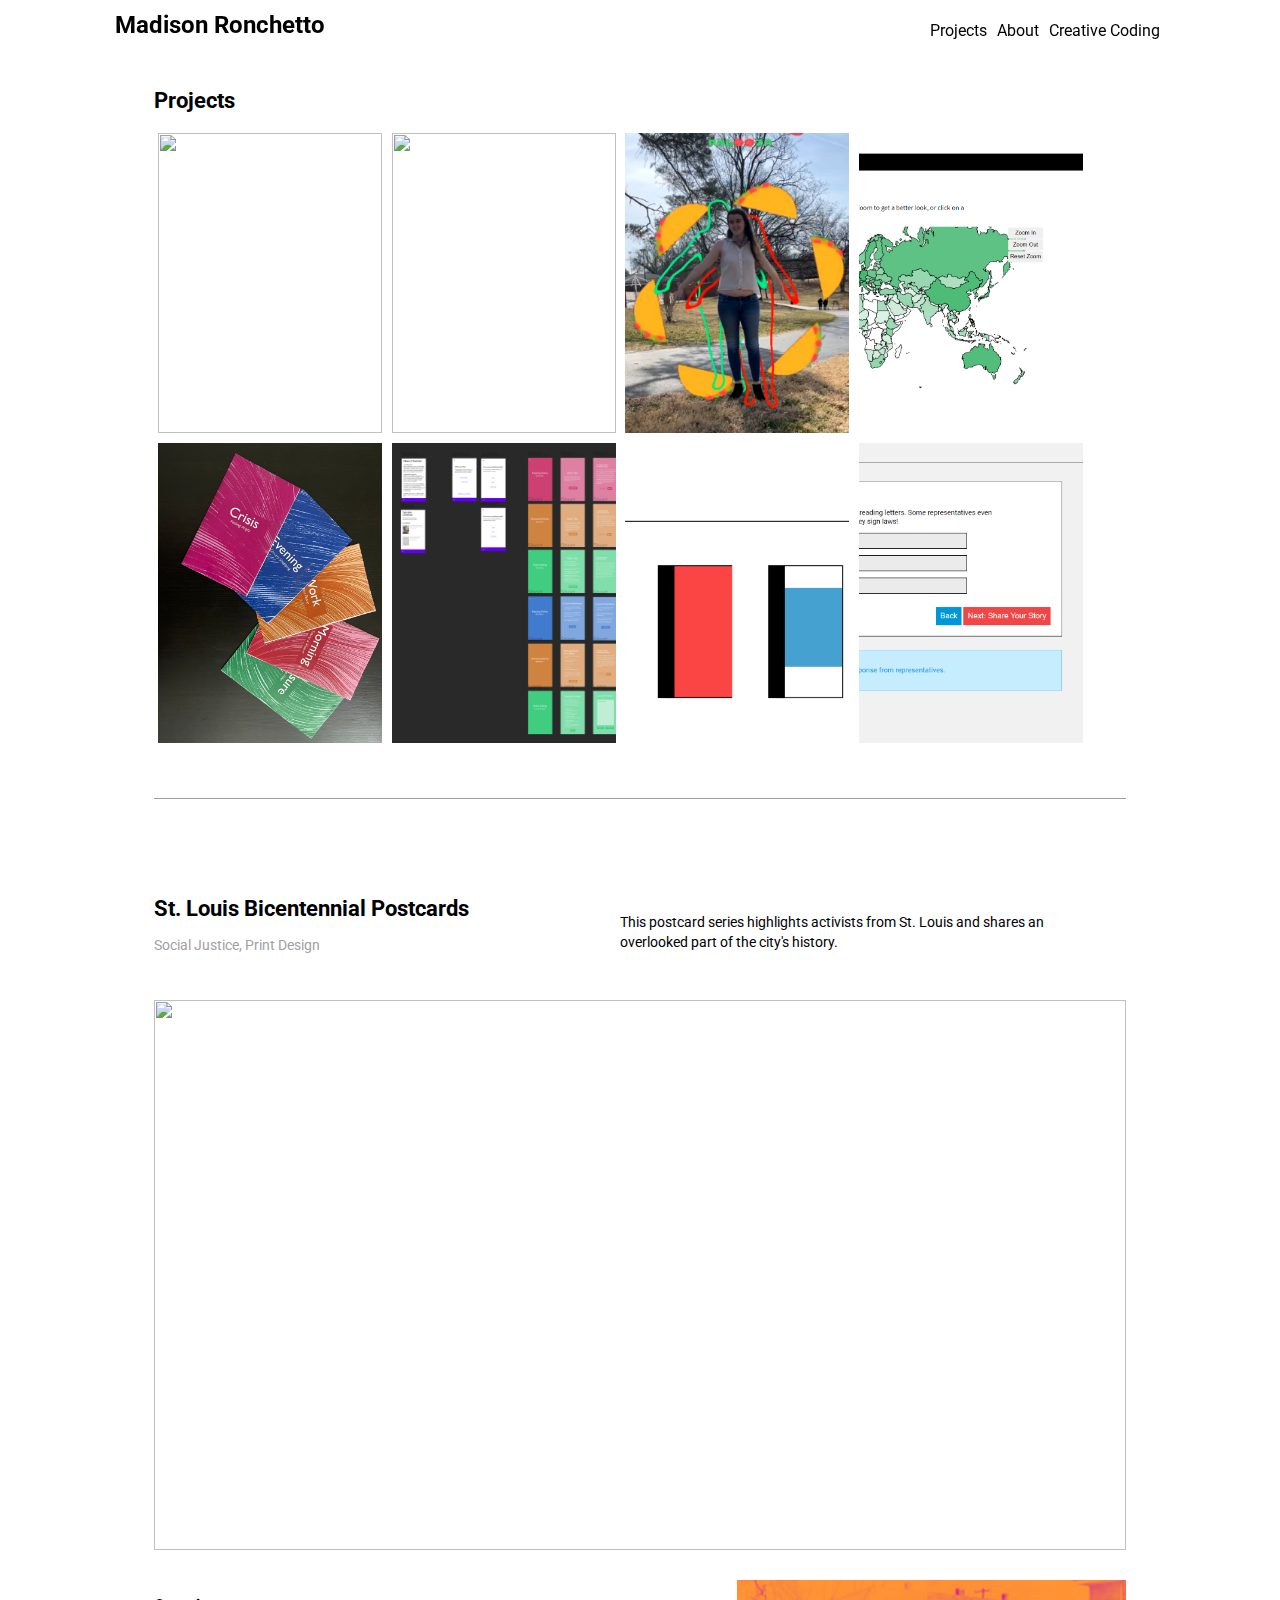
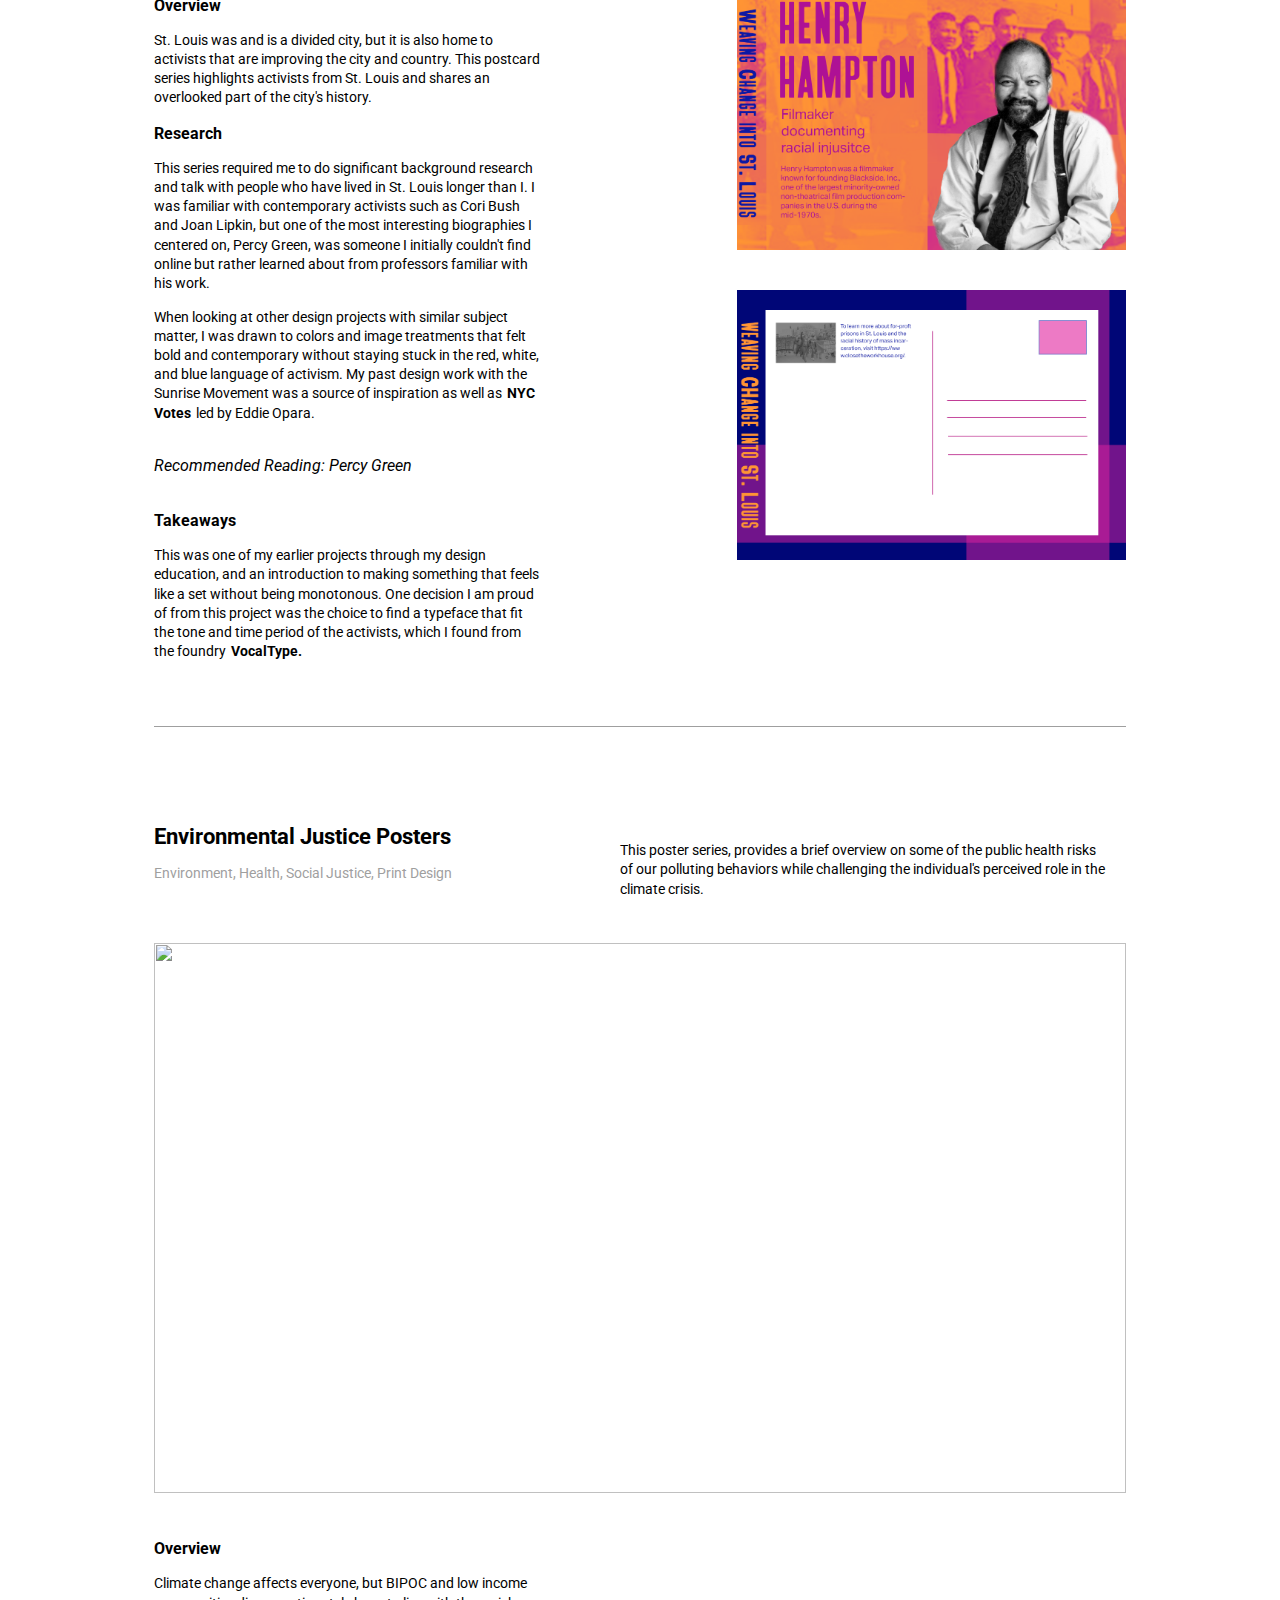
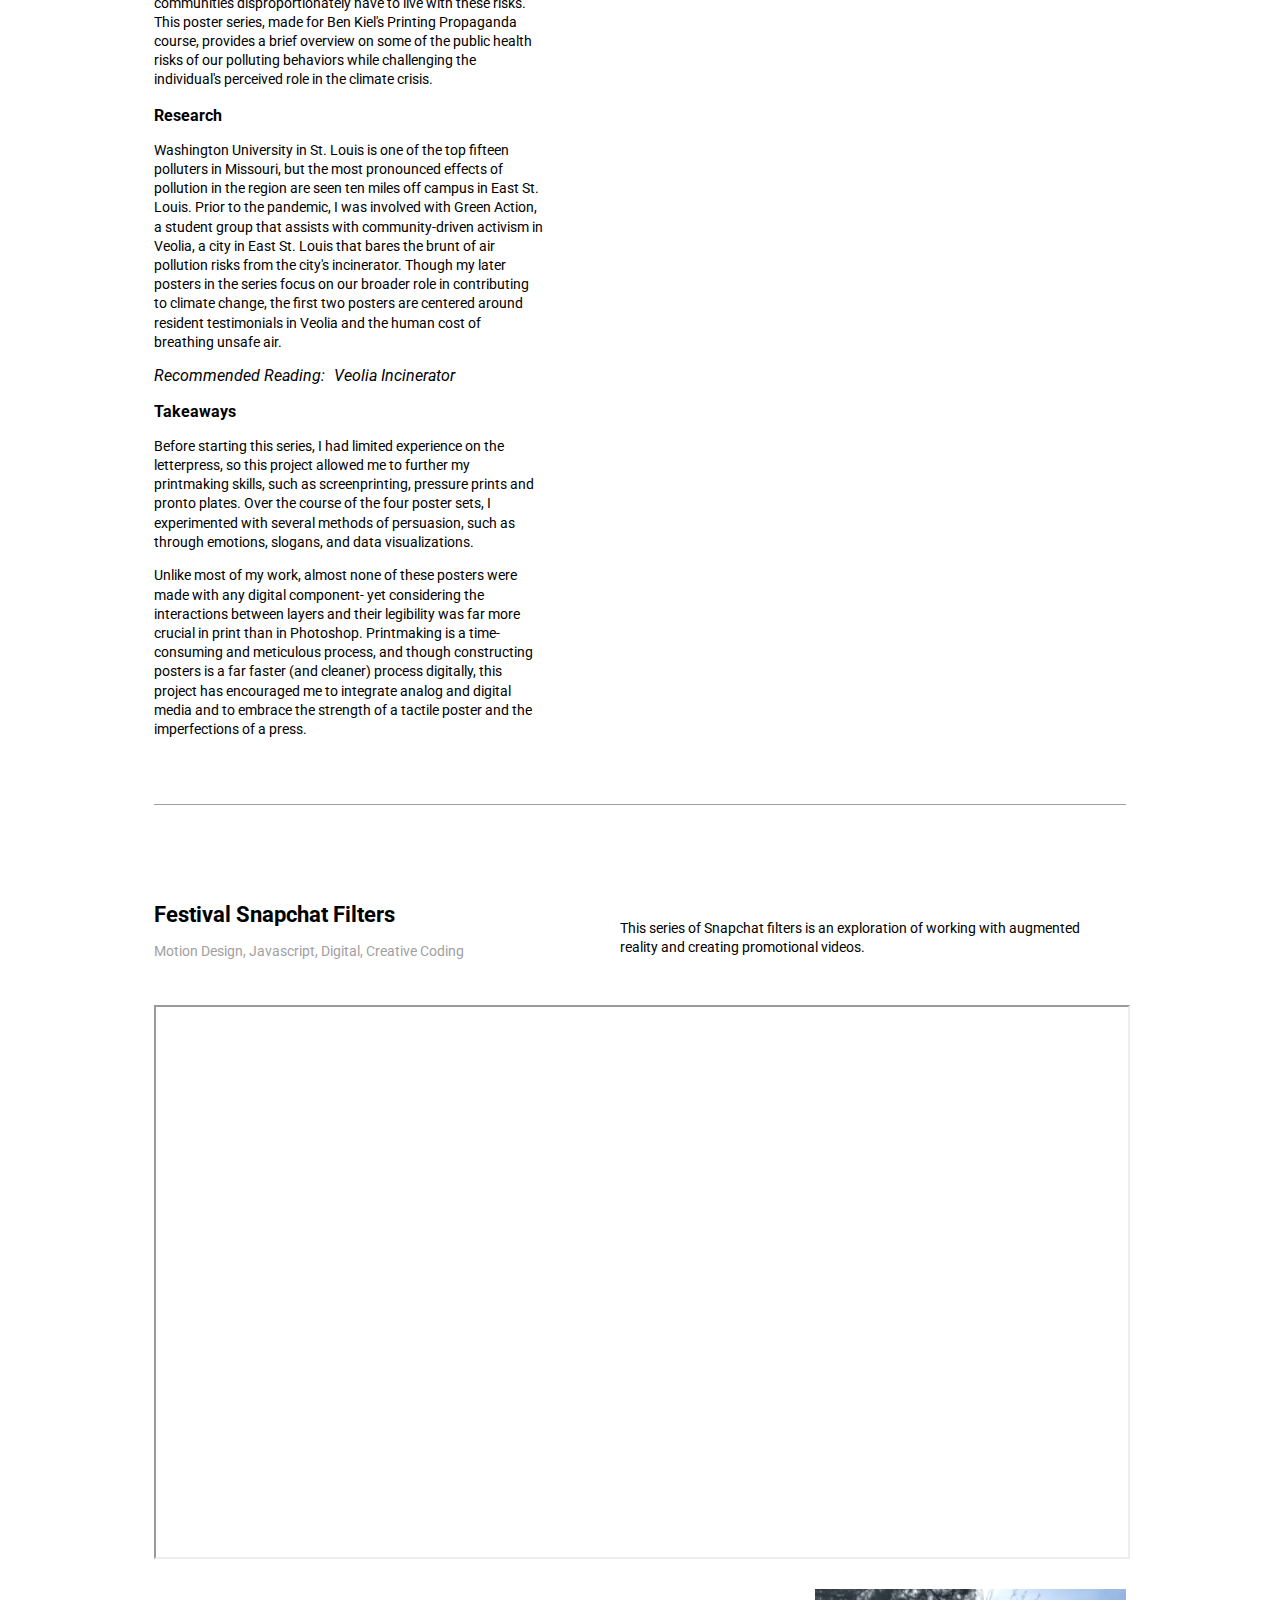
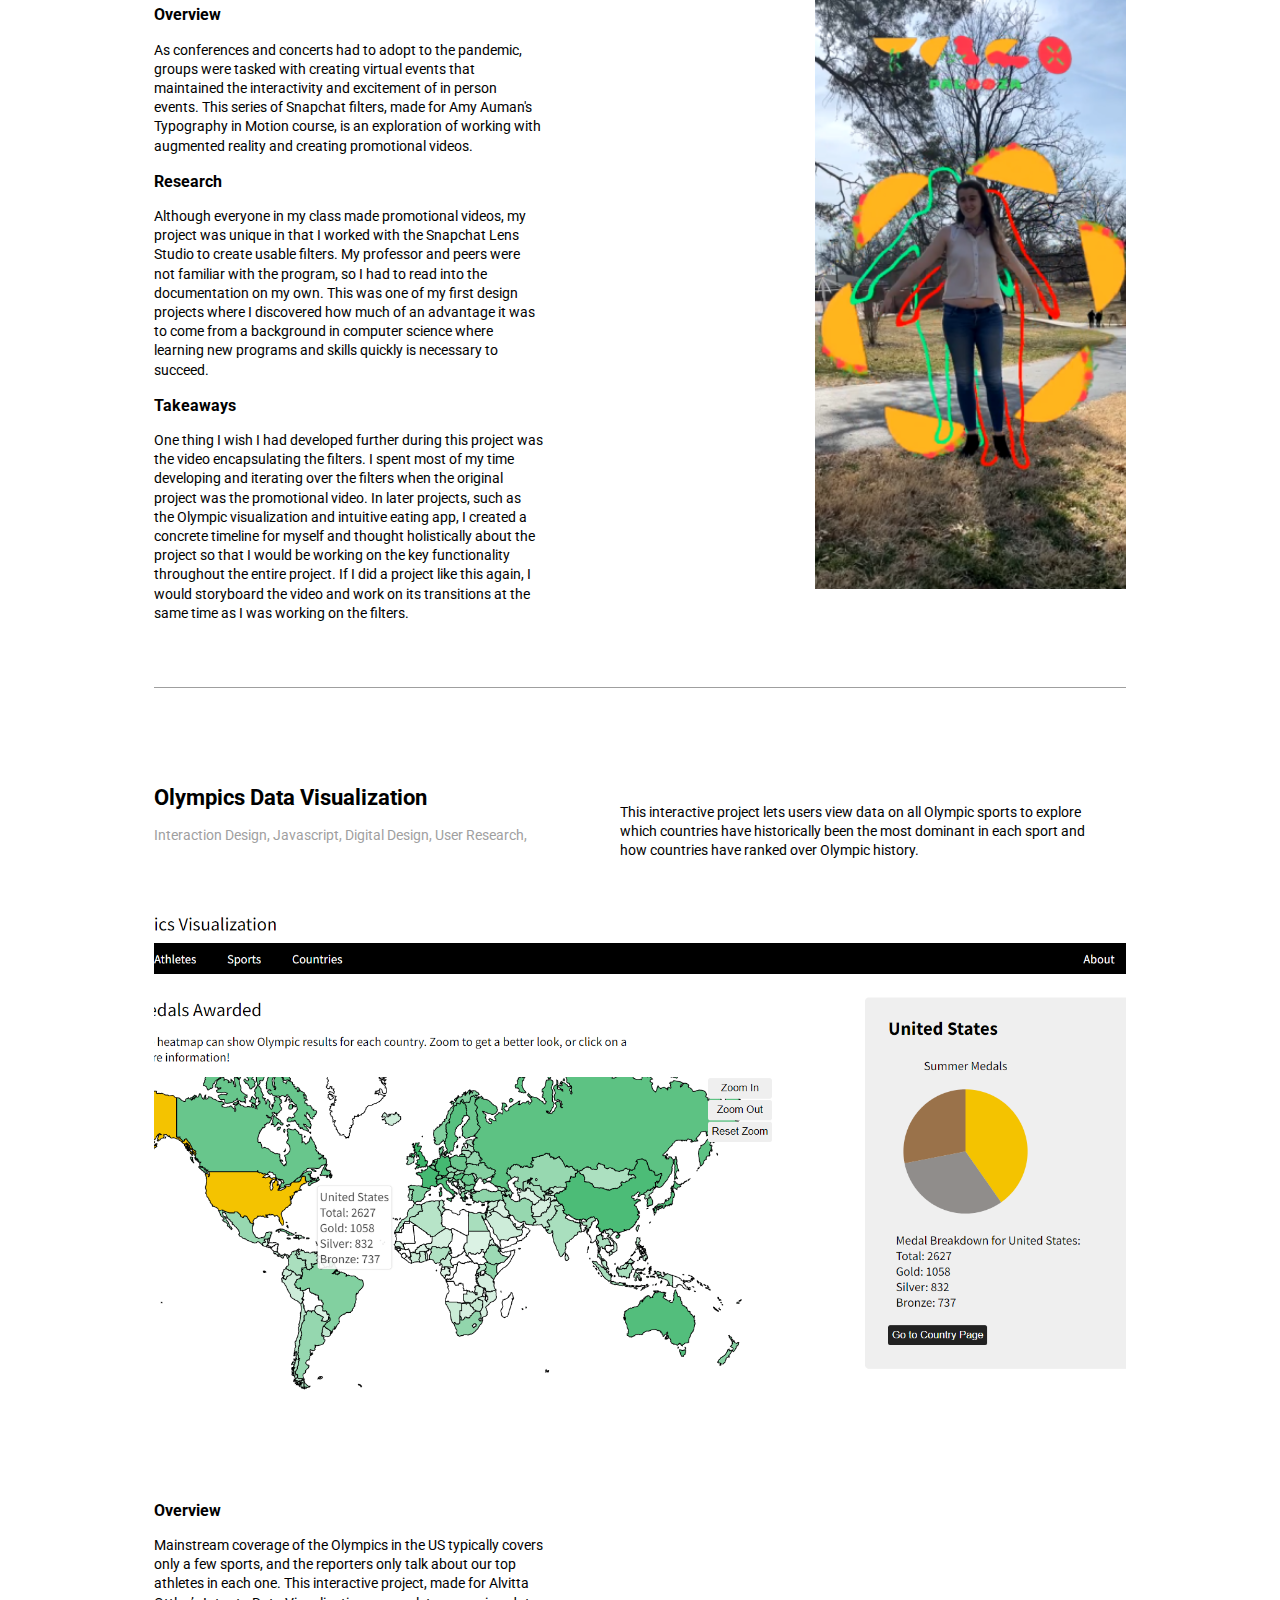
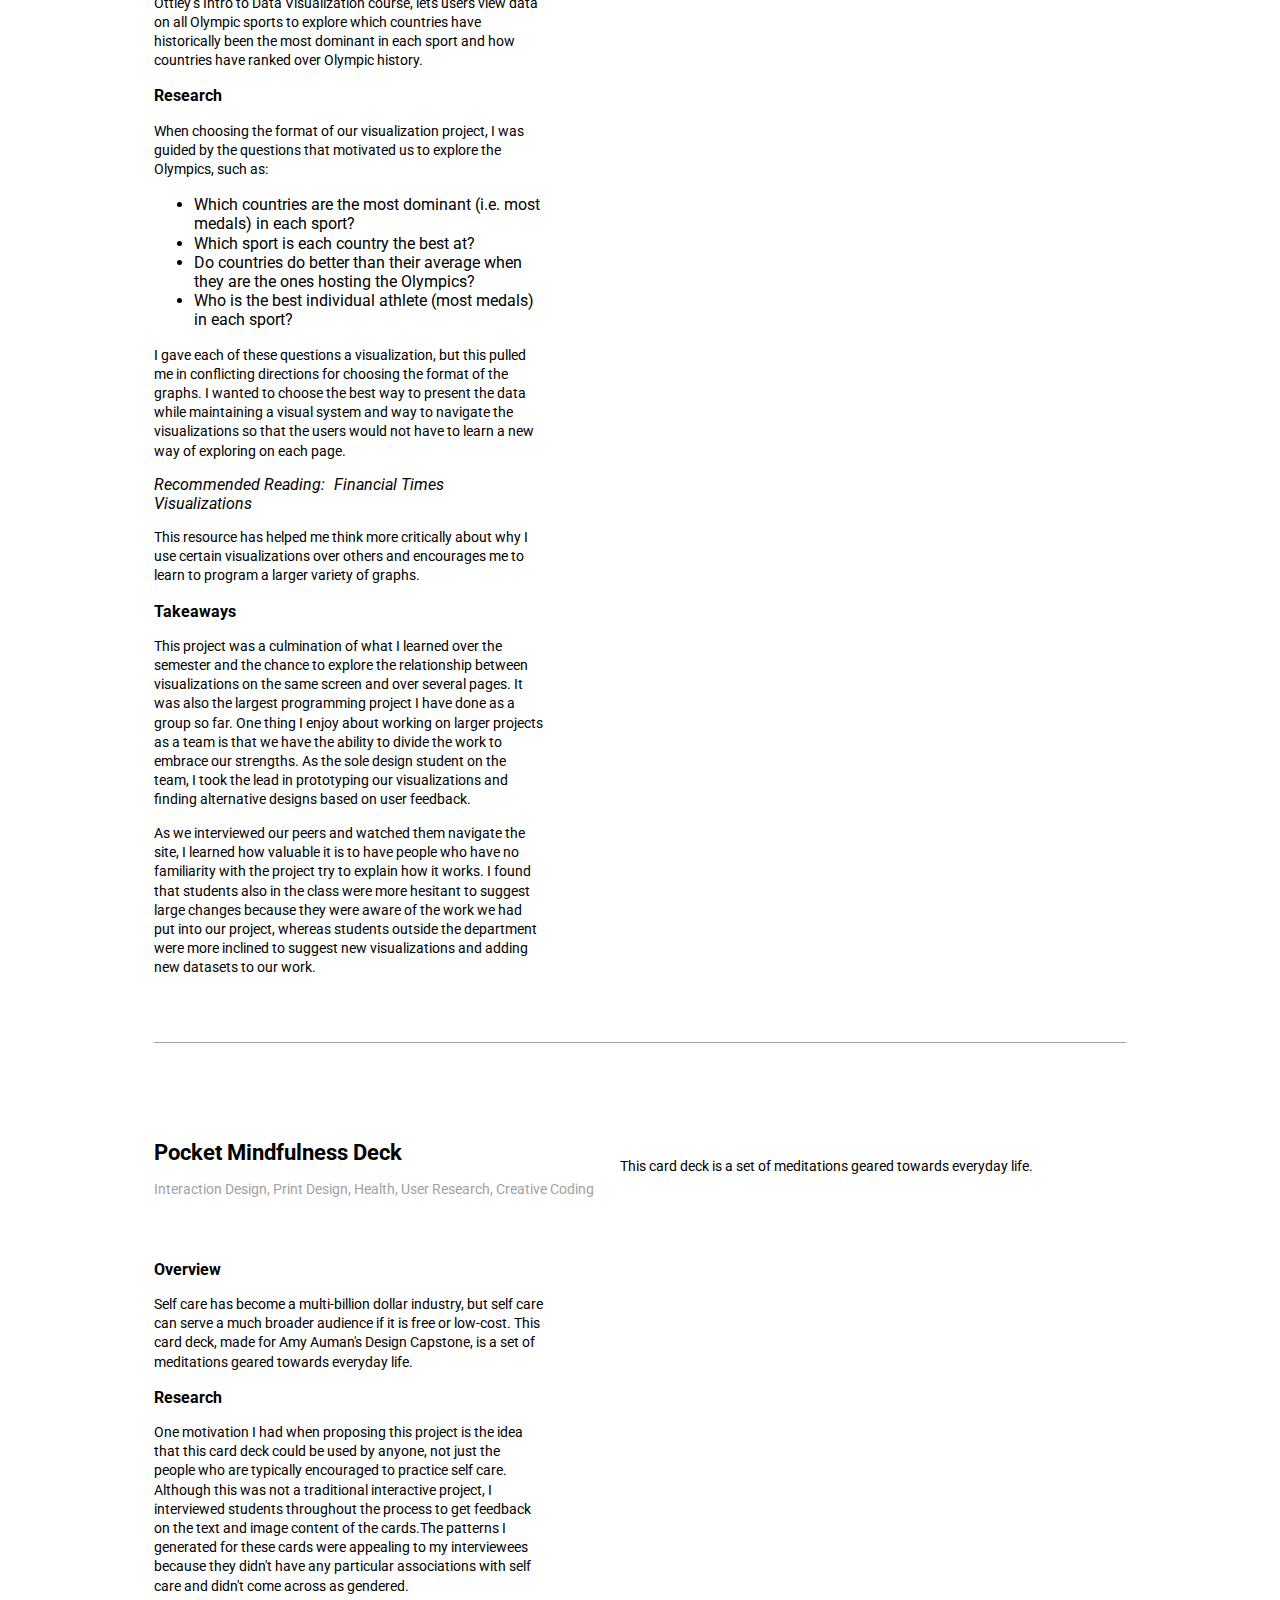
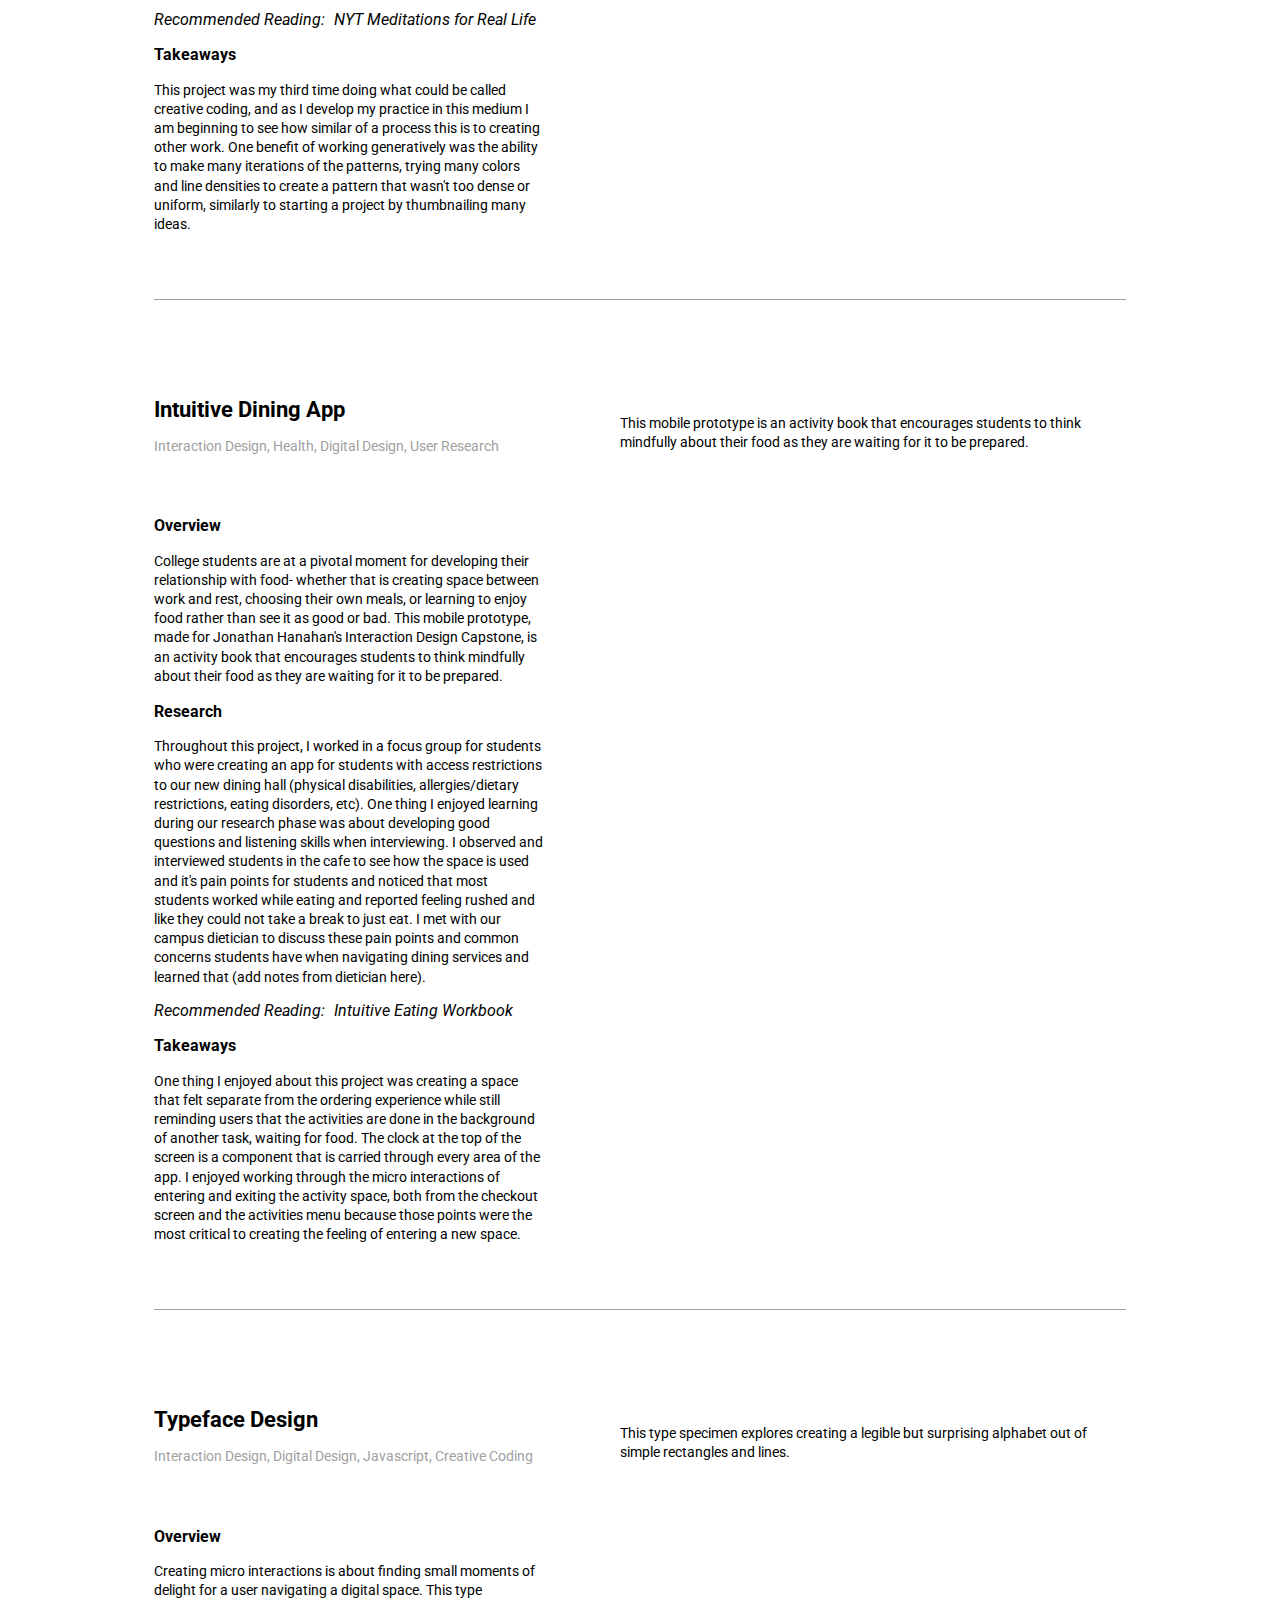
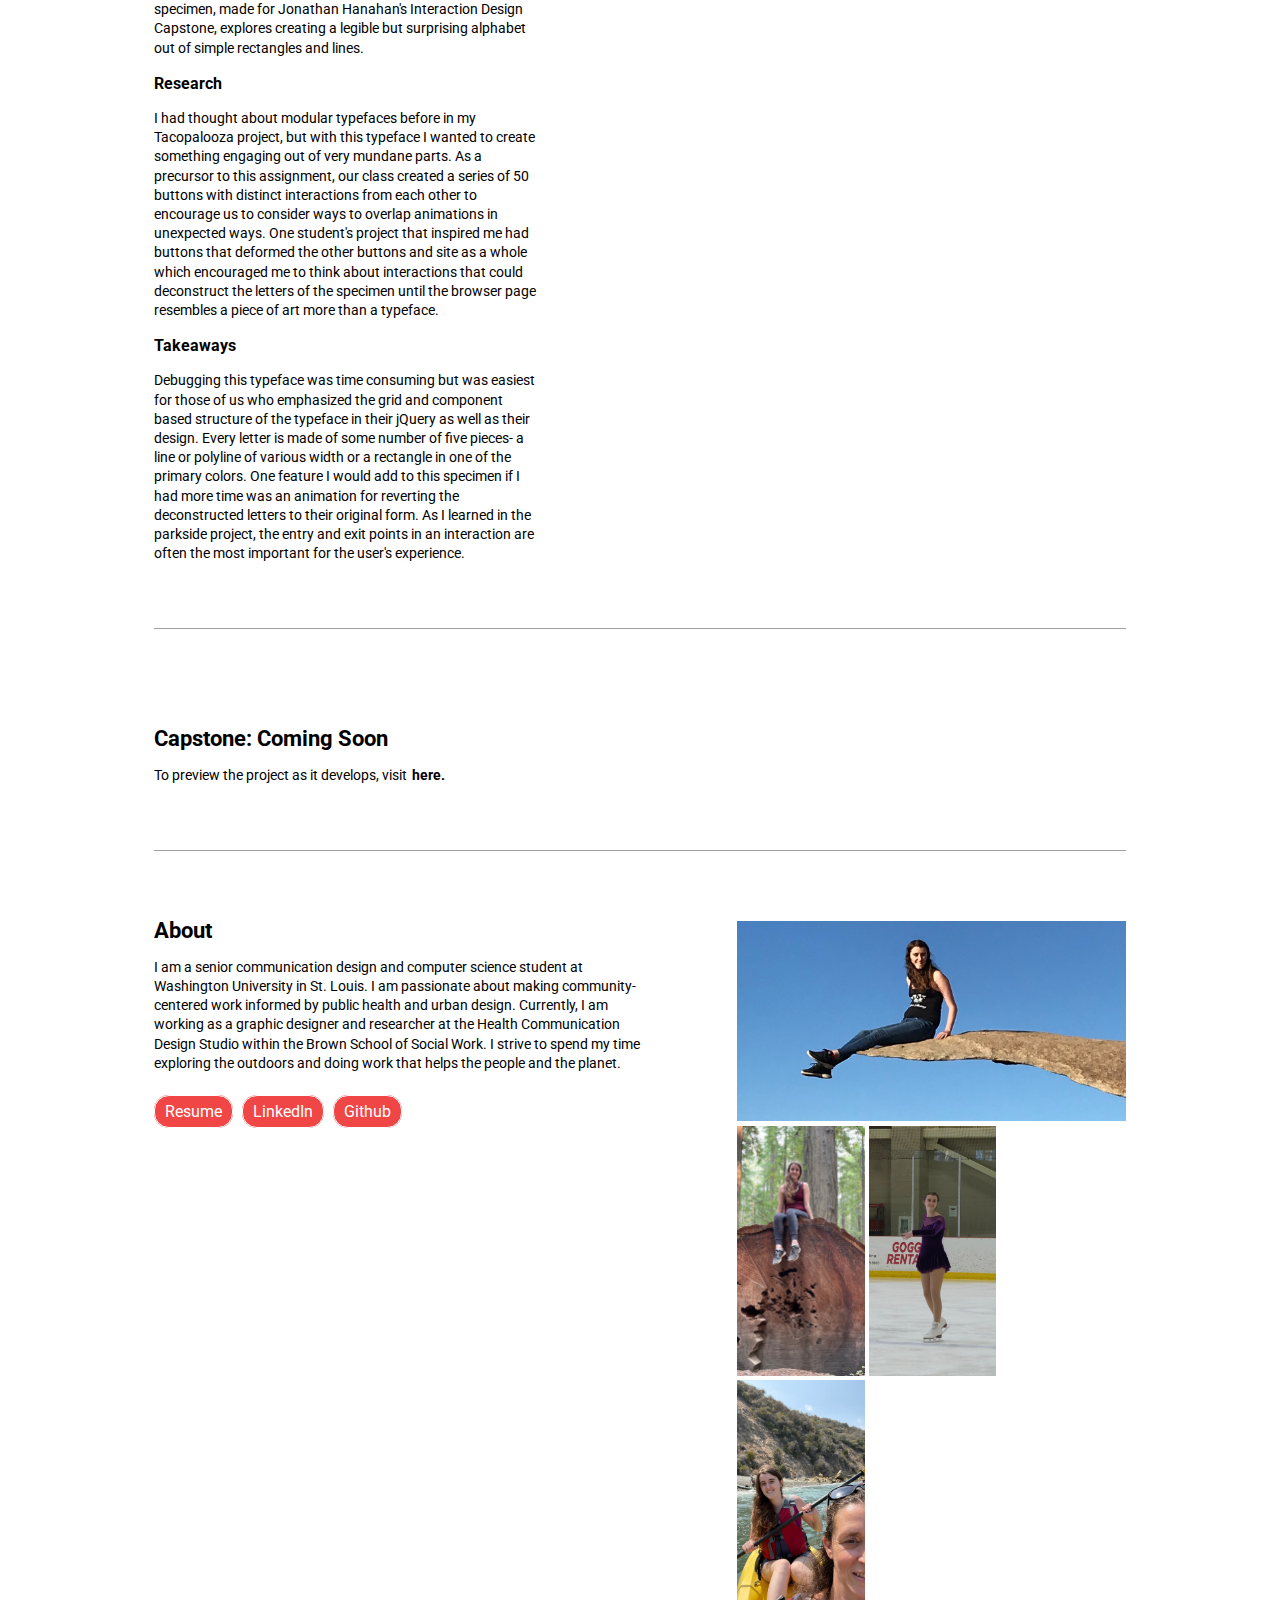
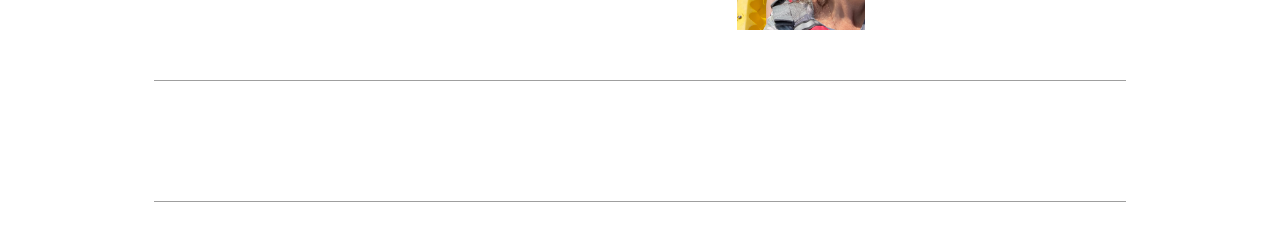
==== index.html @ 7760f545 "half the modals exist at least" ====
<html>
    <head>
        <title>Portfolio- Madison Ronchetto</title>
        <meta charset="utf-8">
        <link rel="preconnect" href="https://fonts.googleapis.com">
        <link rel="preconnect" href="https://fonts.gstatic.com" crossorigin>
        <link href="https://fonts.googleapis.com/css2?family=Roboto+Mono:ital,wght@0,400;0,600;1,300;1,400&display=swap" rel="stylesheet">
        <link href="https://fonts.googleapis.com/css2?family=Roboto:wght@400;700&display=swap" rel="stylesheet">
        <link rel="stylesheet" href="style.css"/>
        <link rel="stylesheet" href="modal.css"/>
    </head>
    <body>
        <header>
            <h1>Madison Ronchetto</h1>
            <nav>
                <a id="projects-header" href="#projects">Projects</a>
                <a id="about-header" href="#summary">About</a>
                <a id="creative-coding-header" href="#coding">Creative Coding</a>
            </nav>
        </header>
        <!-- <div class="projects-nav-hidden">
            <h2>Projects</h2>
            <div class="project-container">
                <a class="project" href="#project-1-anchor">
                    <img src="images/project-1/p1-image1.png">
                    <div class="overlay">
                        <div class="text">St. Louis Bicentennial Postcards</div>
                    </div>
                </a>
                <a class="project" href="#project-2-anchor">
                    <img src="images/project-2/Madison_Ronchetto_Word_28.jpg">
                    <div class="overlay">
                        <div class="text">Environmental Justice Posters</div>
                    </div>
                </a>
                <a class="project" href="#project-3-anchor">
                    <img src="images/project-3/example 1.png">
                    <div class="overlay">
                        <div class="text">Festival Snapchat Filters</div>
                    </div>
                </a>
                <a class="project" href="#project-4-anchor">
                    <img src="images/project-4/project4-image1.png">
                    <div class="overlay">
                        <div class="text">Olympics Data Visualization</div>
                    </div>
                </a>
                <a class="project" href="#project-5-anchor">
                    <img src="images/project-5/IMG_2606.jpg">
                    <div class="overlay">
                        <div class="text">Mindfulness Card Deck</div>
                    </div>
                </a>
                <a class="project" href="#project-6-anchor">
                    <img src="images/project-6/Screenshot 2022-03-17 184755.png">
                    <div class="overlay">
                        <div class="text">Intuitive Dining App</div>
                    </div>
                </a>
                <a class="project" href="#project-7-anchor">
                    <img src="images/project-7/Screenshot 2022-03-17 184113.png">
                    <div class="overlay">
                        <div class="text">Typeface Design</div>
                    </div>
                </a>
                <a class="project" href="#project-8-anchor">
                    <img src="images/project-8/Screenshot 2022-03-17 184921.png">
                    <div class="overlay">
                        <div class="text">Coming Soon: Capstone</div>
                    </div>
                </a>
            </div>
        </div> -->
        <main>
            <div class="section" id="projects">
                <h2>Projects</h2>
                <div class="project-container">
                    <a class="project" href="#project-1-anchor">
                        <img src="images/project-1/p1-image1.png">
                        <div class="overlay">
                            <div class="text">St. Louis Bicentennial Postcards</div>
                        </div>
                    </a>
                    <a class="project" href="#project-2-anchor">
                        <img src="images/project-2/Madison_Ronchetto_Word_28.jpg">
                        <div class="overlay">
                            <div class="text">Environmental Justice Posters</div>
                        </div>
                    </a>
                    <a class="project" href="#project-3-anchor">
                        <img src="images/project-3/example 1.png">
                        <div class="overlay">
                            <div class="text">Festival Snapchat Filters</div>
                        </div>
                    </a>
                    <a class="project" href="#project-4-anchor">
                        <img src="images/project-4/project4-image1.png">
                        <div class="overlay">
                            <div class="text">Olympics Data Visualization</div>
                        </div>
                    </a>
                    <a class="project" href="#project-5-anchor">
                        <img src="images/project-5/IMG_2606.jpg">
                        <div class="overlay">
                            <div class="text">Mindfulness Card Deck</div>
                        </div>
                    </a>
                    <a class="project" href="#project-6-anchor">
                        <img src="images/project-6/Screenshot 2022-03-17 184755.png">
                        <div class="overlay">
                            <div class="text">Intuitive Dining App</div>
                        </div>
                    </a>
                    <a class="project" href="#project-7-anchor">
                        <img src="images/project-7/Screenshot 2022-03-17 184113.png">
                        <div class="overlay">
                            <div class="text">Typeface Design</div>
                        </div>
                    </a>
                    <a class="project" href="#project-8-anchor">
                        <img src="images/project-8/Screenshot 2022-03-17 184921.png">
                        <div class="overlay">
                            <div class="text">Coming Soon: Capstone</div>
                        </div>
                    </a>
                </div>
            </div>
            <a class="anchor" id="project-1-anchor"></a>
            <div class="section" id="project-1">
                <div class="intro-text">
                    <div class="left">
                        <h2>St. Louis Bicentennial Postcards</h2>
                        <p class="tags">Social Justice, Print Design</p>
                    </div>
                    <div class="right">
                        <p>
                            This postcard series highlights activists from St. Louis and shares an overlooked part of the city's history.
                        </p>
                    </div>
                </div>    
                <img src="images/project-1/p1-image1.png">
                <div class="main-text">
                    <div class="left">
                        <h3>Overview</h3>
                        <p>
                            St. Louis was and is a divided city, but it is also home to activists that are improving the city and country. 
                            This postcard series highlights activists from St. Louis and shares an overlooked part of the city's history.
                        </p>
                        <h3>Research</h3>
                        <p>
                            This series required me to do significant background research and talk with people who have lived in St. Louis longer than I. 
                            I was familiar with contemporary activists such as Cori Bush and Joan Lipkin, but one of the most interesting biographies I centered on,		
                            Percy Green, was someone I initially couldn't find online but rather learned about from professors familiar with his work.
                        </p>
                        <p>
                            When looking at other design projects with similar subject matter, I was drawn to colors and image treatments that felt bold and contemporary without 
                            staying stuck in the red, white, and blue language of activism. My past design work with the Sunrise Movement was a source of inspiration as well as<a href="https://www.pentagram.com/work/nyc-votes?rel=sector&rel-id=13">NYC Votes</a>led by Eddie Opara.
                        </p>
                        <a href="https://slate.com/news-and-politics/2021/12/percy-green-st-louis-activism-veiled-prophet-ball-ellie-kemper.html"><h4>Recommended Reading: Percy Green</h4></a>
                        <h3>Takeaways</h3>
                        <p>
                            This was one of my earlier projects through my design education, and an introduction to making something that feels like a set without being monotonous.
                            One decision I am proud of from this project was the choice to find a typeface that fit the tone and time period of the activists, which I found from the foundry<a href="https://www.vocaltype.co/">VocalType.</a>
                        </p>
                    </div>
                    <div class="right">
                        <div class="column">
                            <img src="images/project-1/Henry.png" onclick="openModal();currentSlide(1)" class="hover-shadow">
                          </div>
                        <div class="column">
                            <img src="images/project-1/CoriB.png" onclick="openModal();currentSlide(1)" class="hover-shadow">
                        </div>
                          <!-- The Modal/Lightbox -->
                          <div id="myModal" class="modal">
                            <span class="close cursor" onclick="closeModal()">&times;</span>
                            <div class="modal-content">
                          
                              <div class="mySlides">
                                <div class="numbertext">1 / 6</div>
                                <img src="images/project-1/Henry.png">
                              </div>
                          
                              <div class="mySlides">
                                <div class="numbertext">2 / 6</div>
                                <img src="images/project-1/Cori.png">
                              </div>
                          
                              <div class="mySlides">
                                <div class="numbertext">3 / 6</div>
                                <img src="images/project-1/Joan.png">
                              </div>
                          
                              <div class="mySlides">
                                <div class="numbertext">4 / 6</div>
                                <img src="images/project-1/Percy.png">
                              </div>

                              <div class="mySlides">
                                <div class="numbertext">5 / 6</div>
                                <img src="images/project-1/Maya.png">
                              </div>

                              <div class="mySlides">
                                <div class="numbertext">6 / 6</div>
                                <img src="images/project-1/Max.png">
                              </div>
                          
                              <!-- Next/previous controls -->
                              <a class="prev" onclick="plusSlides(-1)">&#10094;</a>
                              <a class="next" onclick="plusSlides(1)">&#10095;</a>
                            </div>
                          </div>
                          <script>
                            // Open the Modal
                            function openModal() {
                              document.getElementById("myModal").style.display = "block";
                            }
                            
                            // Close the Modal
                            function closeModal() {
                              document.getElementById("myModal").style.display = "none";
                            }
                            
                            var slideIndex = 1;
                            showSlides(slideIndex);
                            
                            // Next/previous controls
                            function plusSlides(n) {
                              showSlides(slideIndex += n);
                            }
                            
                            // Thumbnail image controls
                            function currentSlide(n) {
                              showSlides(slideIndex = n);
                            }
                            
                            function showSlides(n) {
                              var i;
                              var slides = document.getElementsByClassName("mySlides");
                              var dots = document.getElementsByClassName("demo");
                              if (n > slides.length) {slideIndex = 1}
                              if (n < 1) {slideIndex = slides.length}
                              for (i = 0; i < slides.length; i++) {
                                slides[i].style.display = "none";
                              }
                              for (i = 0; i < dots.length; i++) {
                                dots[i].className = dots[i].className.replace(" active", "");
                              }
                              slides[slideIndex-1].style.display = "flex";
                              dots[slideIndex-1].className += " active";
                            }
                            </script>
                            <!-- The Modal/Lightbox -->
                          <div id="myModal3" class="modal">
                            <span class="close cursor" onclick="closeModal()">&times;</span>
                            <div class="modal-content">
                          
                              <div class="mySlides3">
                                <div class="numbertext">1 / 6</div>
                                <img src="images/project-1/HenryB.png">
                              </div>
                          
                              <div class="mySlides3">
                                <div class="numbertext">2 / 6</div>
                                <img src="images/project-1/CoriB.png">
                              </div>
                          
                              <div class="mySlides3">
                                <div class="numbertext">3 / 6</div>
                                <img src="images/project-1/JoanB.png">
                              </div>
                          
                              <div class="mySlides3">
                                <div class="numbertext">4 / 6</div>
                                <img src="images/project-1/PercyB.png">
                              </div>

                              <div class="mySlides3">
                                <div class="numbertext">5 / 6</div>
                                <img src="images/project-1/MayaB.png">
                              </div>

                              <div class="mySlides3">
                                <div class="numbertext">6 / 6</div>
                                <img src="images/project-1/MaxB.png">
                              </div>
                          
                              <!-- Next/previous controls -->
                              <a class="prev" onclick="plusSlides(-1)">&#10094;</a>
                              <a class="next" onclick="plusSlides(1)">&#10095;</a>
                            </div>
                          </div>
                          <script>
                            // Open the Modal
                            function openModal() {
                              document.getElementById("myModal3").style.display = "block";
                            }
                            
                            // Close the Modal
                            function closeModal() {
                              document.getElementById("myModal3").style.display = "none";
                            }
                            
                            var slideIndex = 1;
                            showSlides(slideIndex);
                            
                            // Next/previous controls
                            function plusSlides(n) {
                              showSlides(slideIndex += n);
                            }
                            
                            // Thumbnail image controls
                            function currentSlide(n) {
                              showSlides(slideIndex = n);
                            }
                            
                            function showSlides(n) {
                              var i;
                              var slides = document.getElementsByClassName("mySlides3");
                              var dots = document.getElementsByClassName("demo");
                              if (n > slides.length) {slideIndex = 1}
                              if (n < 1) {slideIndex = slides.length}
                              for (i = 0; i < slides.length; i++) {
                                slides[i].style.display = "none";
                              }
                              for (i = 0; i < dots.length; i++) {
                                dots[i].className = dots[i].className.replace(" active", "");
                              }
                              slides[slideIndex-1].style.display = "flex";
                              dots[slideIndex-1].className += " active";
                            }
                            </script>
                    </div>
                </div>   
            </div>
            <a class="anchor" id="project-2-anchor"></a>
            <div class="section" id="project-2">
                <div class="intro-text">
                    <div class="left">
                        <h2>Environmental Justice Posters</h2>
                        <p class="tags">Environment, Health, Social Justice, Print Design</p>
                    </div>
                    <div class="right">
                        <p>
                            This poster series, provides a brief overview on some of the public health 
                            risks of our polluting behaviors while challenging the individual's perceived role in the
                            climate crisis.
                        </p>                    
                    </div>
                </div>
                <img src="images/project-2/Madison_Ronchetto_Word_26.jpg">
                <div class="main-text">
                    <div class="left">
                        <h3>Overview</h3>
                <p>
                    Climate change affects everyone, but BIPOC and low income communities 
                    disproportionately have to live with these risks. This poster series, made for Ben Kiel's 
                    Printing Propaganda course, provides a brief overview on some of the public health 
                    risks of our polluting behaviors while challenging the individual's perceived role in the
                    climate crisis.                    
                </p>
                <h3>Research</h3>
                <p>
                    Washington University in St. Louis is one of the top fifteen polluters in Missouri, but the
                    most pronounced effects of pollution in the region are seen ten miles off campus in East 
                    St. Louis. Prior to the pandemic, I was involved with Green Action, a student group that 
                    assists with community-driven activism in Veolia, a city in East St. Louis that bares 
                    the brunt of air pollution risks from the city's incinerator. Though my later posters in the 
                    series focus on our broader role in contributing to climate change, the first two posters 
                    are centered around resident testimonials in Veolia and the human cost of breathing 
                    unsafe air.
                </p>
                <h4>Recommended Reading: <a href="https://news.stlpublicradio.org/health-science-environment/2020-11-10/metro-east-reside
                    nts-want-to-know-what-the-veolia-incinerator-is-burning">Veolia Incinerator</a>
                </h4>
                <h3>Takeaways</h3>
                <p>
                    Before starting this series, I had limited experience on the letterpress, so this project
                    allowed me to further my printmaking skills, such as screenprinting, pressure prints and 
                    pronto plates. Over the course of the four poster sets, I experimented with several 
                    methods of persuasion, such as through emotions, slogans, and data visualizations.
                </p>
                <p>
                    Unlike most of my work, almost none of these posters were made with any digital component- yet considering the interactions between layers and their legibility was far 	
                    more crucial in print than in Photoshop. Printmaking is a time-consuming and meticulous 
                    process, and though constructing posters is a far faster (and cleaner) process digitally, this project has encouraged me to integrate analog and digital media and to embrace the strength of a tactile poster and the imperfections of a press.
                </p>
                    </div>
                    <div class="right">

                    </div>
                </div>
            </div>
            <a class="anchor" id="project-3-anchor"></a>
            <div class="section" id="project-3">
                <div class="intro-text">
                    <div class="left">
                        <h2>Festival Snapchat Filters</h2>
                        <p class="tags">Motion Design, Javascript, Digital, Creative Coding</p>
                    </div>
                    <div class="right">
                        <p>
                            This series of Snapchat filters is an exploration of 
                            working with augmented reality and creating promotional videos.
                        </p>
                    </div>
                </div>
                <iframe width="100%" height="550px" src="https://www.youtube.com/embed/zrngOZvoZeI"></iframe>   
                <div class="main-text">
                    <div class="left">
                        <h3>Overview</h3>
                        <p>
                            As conferences and concerts had to adopt to the pandemic, groups were tasked with creating virtual events that maintained the interactivity and 
                            excitement of in person events. This series of Snapchat filters, made for Amy Auman's Typography in Motion course, is an exploration of 
                            working with augmented reality and creating promotional videos.
                        </p>
                        <h3>Research</h3>
                        <p>
                            Although everyone in my class made promotional videos, my project was unique in that I worked with the Snapchat Lens Studio to create usable 
                            filters. My professor and peers were not familiar with the program, so I had to read into the documentation on my own. This was one of my 
                            first design projects where I discovered how much of an advantage it was to come from a background in computer science where learning new 
                            programs and skills quickly is necessary to succeed.
                        </p>
                        <h3>Takeaways</h3>
                        <p>
                            One thing I wish I had developed further during this project was the video encapsulating the filters. 
                            I spent most of my time developing and iterating over the filters when the original project was the promotional video. 
                            In later projects, such as the Olympic visualization and intuitive eating app, I created a concrete timeline for myself 
                            and thought holistically about the project so that I would be working on the key functionality throughout the entire project. 
                            If I did a project like this again, I would storyboard the video and work on its transitions at the same time as I was working on the filters.
                        </p>
                    </div>
                    <div class="right">
                        <img id="tall" src="images/project-3/example 1.png" onclick="openModal();currentSlide(1)" class="hover-shadow">
                          <!-- The Modal/Lightbox -->
                          <div id="myModal2" class="modal">
                            <span class="close cursor" onclick="closeModal()">&times;</span>
                            <div class="modal-content">
                          
                              <div class="mySlides2">
                                <div class="numbertext">1 / 3</div>
                                <img src="images/project-3/example 1.png">
                              </div>
                          
                              <div class="mySlides2">
                                <div class="numbertext">2 / 3</div>
                                <img src="images/project-3/Screenshot 2022-03-18 001633.png">
                              </div>
                          
                              <div class="mySlides2">
                                <div class="numbertext">3 / 3</div>
                                <img src="images/project-3/Screenshot 2022-03-18 001727.png">
                              </div>
                          
                              <!-- Next/previous controls -->
                              <a class="prev" onclick="plusSlides(-1)">&#10094;</a>
                              <a class="next" onclick="plusSlides(1)">&#10095;</a>
                            </div>
                          </div>
                          <script>
                            // Open the Modal
                            function openModal() {
                              document.getElementById("myModal2").style.display = "block";
                            }
                            
                            // Close the Modal
                            function closeModal() {
                              document.getElementById("myModal2").style.display = "none";
                            }
                            
                            var slideIndex = 1;
                            showSlides(slideIndex);
                            
                            // Next/previous controls
                            function plusSlides(n) {
                              showSlides(slideIndex += n);
                            }
                            
                            // Thumbnail image controls
                            function currentSlide(n) {
                              showSlides(slideIndex = n);
                            }
                            
                            function showSlides(n) {
                              var i;
                              var slides = document.getElementsByClassName("mySlides2");
                              var dots = document.getElementsByClassName("demo");
                              if (n > slides.length) {slideIndex = 1}
                              if (n < 1) {slideIndex = slides.length}
                              for (i = 0; i < slides.length; i++) {
                                slides[i].style.display = "none";
                              }
                              for (i = 0; i < dots.length; i++) {
                                dots[i].className = dots[i].className.replace(" active", "");
                              }
                              slides[slideIndex-1].style.display = "flex";
                              dots[slideIndex-1].className += " active";
                            }
                            </script>
                    </div>
                </div>
            </div>
            <a class="anchor" id="project-4-anchor"></a>
            <div class="section" id="project-4">
                <div class="intro-text">
                    <div class="left">
                        <h2>Olympics Data Visualization</h2>
                        <p class="tags">Interaction Design, Javascript, Digital Design, User Research,</p>
                    </div>
                    <div class="right">
                        <p>
                            This interactive project lets users view data on all Olympic sports to explore which countries have historically been the 
                            most dominant in each sport and how countries have ranked over Olympic history.
                        </p>
                    </div>
                </div>
                <img src="images/project-4/project4-image1.png">
                <div class="main-text">
                    <div class="left">
                        <h3>Overview</h3>
                <p>
                    Mainstream coverage of the Olympics in the US typically covers only a few sports, and the reporters only talk about 
                    our top athletes in each one. This interactive project, made for Alvitta Ottley’s Intro to Data Visualization course, 
                    lets users view data on all Olympic sports to explore which countries have historically been the most dominant in each 
                    sport and how countries have ranked over Olympic history.
                </p>
                <h3>Research</h3>
                <p>
                    When choosing the format of our visualization project, I was guided by the questions that motivated us to explore the Olympics, such as:
                </p>
                <ul>
                    <li>
                        Which countries are the most dominant (i.e. most medals) in each sport?
                    </li>
                    <li>
                        Which sport is each country the best at?
                    </li>
                    <li>
                        Do countries do better than their average when they are the ones hosting the Olympics?
                    </li>
                    <li>
                        Who is the best individual athlete (most medals) in each sport?
                    </li>
                </ul>
                <p>
                    I gave each of these questions a visualization, but this pulled me in conflicting directions 
                    for choosing the format of the graphs. I wanted to choose the best way to present the 
                    data while maintaining a visual system and way to navigate the visualizations so that the 
                    users would not have to learn a new way of exploring on each page.
                </p>
                <h4>Recommended Reading: <a href="https://github.com/Financial-Times/chart-doctor/tree/main/visual-vocabulary">Financial Times Visualizations</a></h4>
                <p>
                    This resource has helped me think more critically about why I use certain visualizations over others and encourages me to learn to program a larger variety of graphs.
                </p>
                <h3>Takeaways</h3>
                <p>
                    This project was a culmination of what I learned over the semester and the chance to explore the relationship between visualizations
                     on the same screen and over several pages. It was also the largest programming project I have done as a group so far. One thing I 
                     enjoy about working on larger projects as a team is that we have the ability to divide the work to embrace our strengths. As the 
                     sole design student on the team, I took the lead in prototyping our visualizations and finding alternative designs based on user feedback. 
                </p>
                <p>
                    As we interviewed our peers and watched them navigate the site, I learned how valuable it is to have people who have no familiarity 
                    with the project try to explain how it works. I found that students also in the class were more hesitant to suggest large changes 
                    because they were aware of the work we had put into our project, whereas students outside the department were more inclined to 
                    suggest new visualizations and adding new datasets to our work.
                </p>
                    </div>
                    <div class="right"></div>
                </div>
            </div>
            <a class="anchor" id="project-5-anchor"></a>
            <div class="section" id="project-5">
                <div class="intro-text">
                    <div class="left">
                        <h2>Pocket Mindfulness Deck</h2>
                        <p class="tags">Interaction Design, Print Design, Health, User Research, Creative Coding</p>
                    </div>
                    <div class="right">
                        <p>
                            This card deck is a set of meditations geared towards everyday life.
                        </p>
                    </div>
                </div>
                <div class="main-text">
                    <div class="left">
                        <h3>Overview</h3>
                        <p>
                            Self care has become a multi-billion dollar industry, but self care can serve a much broader audience if it is free or low-cost. This card deck, made for Amy Auman's Design Capstone, is a set of meditations geared towards everyday life.
                        </p>
                        <h3>Research</h3>
                        <p>
                            One motivation I had when proposing this project is the idea that this card deck could be used by anyone, not just the people who are typically encouraged to practice self care. Although this was not a traditional interactive project, I interviewed students throughout the process to get feedback on the text and image content of the cards.The patterns I generated for these cards were appealing to my interviewees because they didn't have any particular associations with self care and didn't come across as gendered. 
                        </p>
                        <h4>Recommended Reading: <a href="https://www.nytimes.com/column/meditation-for-real-life">NYT Meditations for Real Life</a></h4>
                        <h3>Takeaways</h3>
                        <p>
                            This project was my third time doing what could be called creative coding, and as I develop my practice in this medium I am beginning to see how similar of a process this is to creating other work. One benefit of working generatively was the ability to make many iterations of the patterns, trying many colors and line densities to create a pattern that wasn't too dense or uniform, similarly to starting a project by thumbnailing many ideas.
                        </p>
                    </div>
                    <div class="right">

                    </div>
                </div>
            </div>
            <a class="anchor" id="project-6-anchor"></a>
            <div class="section" id="project-6">
                <div class="intro-text">
                    <div class="left">
                        <h2>Intuitive Dining App</h2>
                        <p class="tags">Interaction Design, Health, Digital Design, User Research</p>
                    </div>
                    <div class="right">
                        <p>
                            This mobile prototype is an activity book that encourages students to think mindfully about their food as they are waiting for it to be prepared.
                        </p>
                    </div>
                </div>
                <div class="main-text">
                    <div class="left">
                        <h3>Overview</h3>
                        <p>
                            College students are at a pivotal moment for developing their relationship with food- whether that is creating space between work and rest, choosing their own meals, or learning to enjoy food rather than see it as good or bad. This mobile prototype, made for Jonathan Hanahan's Interaction Design Capstone, is an activity book that encourages students to think mindfully about their food as they are waiting for it to be prepared.
                        </p>
                        <h3>Research</h3>
                        <p>
                            Throughout this project, I worked in a focus group for students who were creating an app for students with access restrictions to our new dining hall (physical disabilities, allergies/dietary restrictions, eating disorders, etc). One thing I enjoyed learning during our research phase was about developing good questions and listening skills when interviewing. I observed and interviewed students in the cafe to see how the space is used and it's pain points for students and noticed that most students worked while eating and reported feeling rushed and like they could not take a break to just eat. I met with our campus dietician to discuss these pain points and common concerns students have when navigating dining services and learned that (add notes from dietician here).
                        </p>
                        <h4>Recommended Reading: <a href="">Intuitive Eating Workbook</a></h4>
                        <h3>Takeaways</h3>
                        <p>
                            One thing I enjoyed about this project was creating a space that felt separate from the ordering experience while still reminding users that the activities are done in the background of another task, waiting for food. The clock at the top of the screen is a component that is carried through every area of the app. I enjoyed working through the micro interactions of entering and exiting the activity space, both from the checkout screen and the activities menu because those points were the most critical to creating the feeling of entering a new space.
                        </p>
                    </div>
                    <div class="right">

                    </div>
                </div>
            </div>
            <a class="anchor" id="project-7-anchor"></a>
            <div class="section" id="project-7">
                <div class="intro-text">
                    <div class="left">
                        <h2>Typeface Design</h2>
                        <p class="tags">Interaction Design, Digital Design, Javascript, Creative Coding</p>
                    </div>
                    <div class="right">
                        <p>
                            This type specimen explores creating a legible but surprising alphabet out of simple rectangles and lines.
                        </p>
                    </div>
                </div>
                <div class="main-text">
                    <div class="left">
                        <h3>Overview</h3>
                        <p>
                            Creating micro interactions is about finding small moments of delight for a user navigating a digital space. This type specimen, made for Jonathan Hanahan's Interaction Design Capstone, explores creating a legible but surprising alphabet out of simple rectangles and lines.
                        </p>
                    <h3>Research</h3>
                        <p>
                            I had thought about modular typefaces before in my Tacopalooza project, but with this typeface I wanted to create something engaging out of very mundane parts. As a precursor to this assignment, our class created a series of 50 buttons with distinct interactions from each other to encourage us to consider ways to overlap animations in unexpected ways. One student's project that inspired me had buttons that deformed the other buttons and site as a whole which encouraged me to think about interactions that could deconstruct the letters of the specimen until the browser page resembles a piece of art more than a typeface.
                        </p>
                    <h3>Takeaways</h3>
                        <p>
                            Debugging this typeface was time consuming but was easiest for those of us who emphasized the grid and component based structure of the typeface in their jQuery as well as their design. Every letter is made of some number of five pieces- a line or polyline of various width or a rectangle in one of the primary colors. One feature I would add to this specimen if I had more time was an animation for reverting the deconstructed letters to their original form. As I learned in the parkside project, the entry and exit points in an interaction are often the most important for the user's experience.
                        </p>
                    </div>
                    <div class="right">

                    </div>
                </div>
            </div>
            <a class="anchor" id="project-8-anchor"></a>
            <div class="section" id="project-8">
                <h2>Capstone: Coming Soon</h2>
                <p>
                    To preview the project as it develops, visit<a href="https://github.com/m-ronchetto/Capstone">here.</a>
                </p>
            </div>
            <div class="section" id="summary">
                <div id="left-column">
                    <h2>About</h2>
                    <p>
                        I am a senior communication design and computer science student at Washington University in St. Louis. 
                        I am passionate about making community-centered work informed by public health and urban design. 
                        Currently, I am working as a graphic designer and researcher at the Health Communication Design Studio within the Brown School of Social Work. 
                        I strive to spend my time exploring the outdoors and doing work that helps the people and the planet.
                    </p>
                    <div id="button-cont">
                        <a  class="button" target="_blank" href="Madison-Ronchetto-Resume-old.pdf">Resume</a>
                        <a class="button" target="_blank" href="https://www.linkedin.com/in/mronchetto435/">LinkedIn</a>
                        <a class="button" target="_blank" href="https://github.com/m-ronchetto">Github</a>
                    </div>
                </div>
                <div id="right-column">
                    <div id="row-1">
                        <img src="images/about/IMG_4928.jpg">
                    </div>
                    <!-- <div id="row-2">
                        <img src="images/about/IMG_1185.jpg">
                        <img src="images/about/IMG_9910.jpg">
                    </div> -->
                    <div id="row-3">
                        <img src="images/about/IMG_3263.jpg">
                        <img src="images/about/IMG_3225.jpg">
                        <img src="images/about/IMG_4442.jpg">
                    </div>
                </div>
            </div>
            <div class="section">

            </div>
        </main>
    </body>
    <!-- <script src="script.js"></script> -->
</html>
---- style.css ----
/* General Styling */
html{
    scroll-behavior: smooth;
    line-height: 120%;
    font-family: 'Roboto', sans-serif;
    /* placeholder for gradient
    background-color:#f0f0f0; */
}
body, html{
    margin: 0;
}
h1{
    font-size: 1.5rem;
}
h2{
    font-size: 1.35rem;
    margin-top: 0;
}
h3{
    font-size: 1rem;
}
h4{
    font-style: italic;
    font-weight: normal;
    margin: 0;
}
p{
    font-size: .9rem;
}
.section{
    background-color: white;
    padding: 20px 0px 50px 0px;
    margin-bottom: 50px;
    margin-top: 20px;
    margin-left: 12%;
    margin-right: 12%;
    border-bottom: 1px #9f9f9f solid;
}

/* Project Styling */
.tags{
    color: #9f9f9f;
}
img{
    object-fit: cover;
    width: 100%;
    height: 550px;
}
.intro-text{
    display: flex;
    margin-bottom: 30px;
}
.intro-text>.right{
    width: 50%;
    margin-left: auto;
    margin-right: 20px;
}
.main-text{
    display: flex;
    margin-top: 30px;
}
.main-text>.left{
    width: 40%;
    margin-right: 2%;
}
.main-text>.right{
    display: flex;
    flex-direction: column;
    width: 40%;
    margin-left: auto;
    margin-right: 0;
}
.main-text>.right>img{
    width: 100%;
    height: 300px;
    margin-bottom: 30px; 
}
#tall{
    height: 600px;
    width: 80%;
    margin-left: auto;
    margin-right: 0;
}
p>a{
    font-weight: bold;
}
.anchor{
    display: block;
    position: relative;
    top: -40px;
    visibility: hidden;
}

/* Summary Stying */
#summary{
    display: flex;
}
#summary>img{
    width: 20%;
    height: auto;
}
#left-column{
    width:50%;
    padding-right: 30px;
}
#button-cont{
    padding-top: 15px;
}
.button{
    border-radius: 15px;
    margin-right: 5px;
    font-size: 1rem;
    background-color: #F04646;
    color: white;
    border: 1px white solid;
    padding: 6px 10px 6px 10px; 
}
.button:visited{
    color: white;
}
.button:hover{
    color: #F04646;
    background-color: white;
    border-color: #F04646;
}
#right-column{
    width: 40%;
    /* width:20%; */
    display: flex;
    flex-direction: column;
    margin-left: auto;
    margin-right: 0;
}
#row-2, #row-3{
    margin-top: 2.5px;
}
#row-1, #row-2{
    margin-bottom: 2.5px;
}
#row-1>img{
    width:100%;
    /* height:100px; */
    height:200px;
}
/* #row-2>img{
    /* width:49.5%; */
    /* width: 48%; */
    /* height:220px; */
    /* height: 110px; */
/* }   */

#row-3>img{
    width:32.7%;
    /* width: 31%;
    height: 125px; */
    height:250px;
}


/* Top Nav Styling */
header{
    display: flex;
    position: sticky;
    top: 0;
    z-index: 1;
    background-color: rgba(255, 255, 255, .8);
    padding-left: 9%;
    padding-right: 9%;
}
nav{
    display: flex;
    height: fit-content;
    margin-top: 16px;
    margin-left: auto;
    margin-right: 0;
    width: fit-content;
}
a{
    padding: 5px;
    text-decoration: none;
    height:fit-content;
    color: black;
}
a:visited{
    color: black;
}
a:hover{
    color: #F04646;
}


/* Project Menu Styling */
.project-container{
    display: flex;
    flex-wrap: wrap;
}
.project{
    width: 23%;
    height: auto;
    padding: 0;
    margin: .5%;
    position: relative;
}
.overlay{
    position: absolute;
    top: 0;
    bottom: 0;
    left: 0;
    right: 0;
    height: 100%;
    width: 100%;
    opacity: 0;
    transition: .5s ease;
    background-color: rgb(0,0,0,.3);
}
.project>img{
    height: 300px;
    display: block;
}
.project:hover .overlay{
    opacity: 1;
}
.text {
    color: white;
    font-size: 20px;
    position: absolute;
    top: 50%;
    left: 50%;
    line-height: 125%;
    -webkit-transform: translate(-50%, -50%);
    -ms-transform: translate(-50%, -50%);
    transform: translate(-50%, -50%);
    text-align: center;
}

/* Project Navigation Menu */
.projects-nav-hidden{
    display: none;
}
.project-nav{
    display: block;
}
---- modal.css ----
/* Create four equal columns that floats next to eachother */
  .column {
    width: 100%;
    height: 300px;
    margin-bottom: 10px;
  }

  .column>img{
    object-fit: cover;
    height: 90%;
  }

  .mySlides>img{
      object-fit: cover;
      width: 70%;
      height: 50%;
  }
  
  /* The Modal (background) */
  .modal {
    display: none;
    position: fixed;
    z-index: 1;
    padding-top: 100px;
    padding-bottom: 100px;
    left: 0;
    top: 0;
    width: 100%;
    height: auto;
    overflow: auto;
    background-color: black;
  }
  
  /* Modal Content */
  .modal-content {
    position: relative;
    background-color: #fefefe;
    margin: auto;
    padding: 0;
    width: 90%;
    height: fit-content;
    max-width: 1200px;
  }
  
  /* The Close Button */
  .close {
    color: white;
    position: absolute;
    top: 10px;
    right: 25px;
    font-size: 35px;
    font-weight: bold;
  }
  
  .close:hover,
  .close:focus {
    color: #999;
    text-decoration: none;
    cursor: pointer;
  }
  
  /* Hide the slides by default */
  .mySlides {
    display: none;
    background-color: black;
    justify-content: center;
  }
  
  /* Next & previous buttons */
  .prev,
  .next {
    cursor: pointer;
    position: absolute;
    top: 50%;
    width: auto;
    padding: 16px;
    margin-top: -50px;
    color: white;
    font-weight: bold;
    font-size: 20px;
    transition: 0.6s ease;
    border-radius: 0 3px 3px 0;
    user-select: none;
    -webkit-user-select: none;
  }
  
  /* Position the "next button" to the right */
  .next {
    right: 0;
    border-radius: 3px 0 0 3px;
  }

  .numbertext {
    color: #f2f2f2;
    font-size: .9rem;
    position: absolute;
    top: -40px;
  }
  
  /* On hover, add a black background color with a little bit see-through */
  .prev:hover,
  .next:hover {
    background-color: rgba(0, 0, 0, 0.8);
  }
  
  img.demo {
    opacity: 0.6;
  }
  
  .active,
  .demo:hover {
    opacity: 1;
  }
  
  img.hover-shadow {
    transition: 0.3s;
  }
  
  .hover-shadow:hover {
    box-shadow: 0 4px 8px 0 rgba(0, 0, 0, 0.2), 0 6px 20px 0 rgba(0, 0, 0, 0.19);
  }
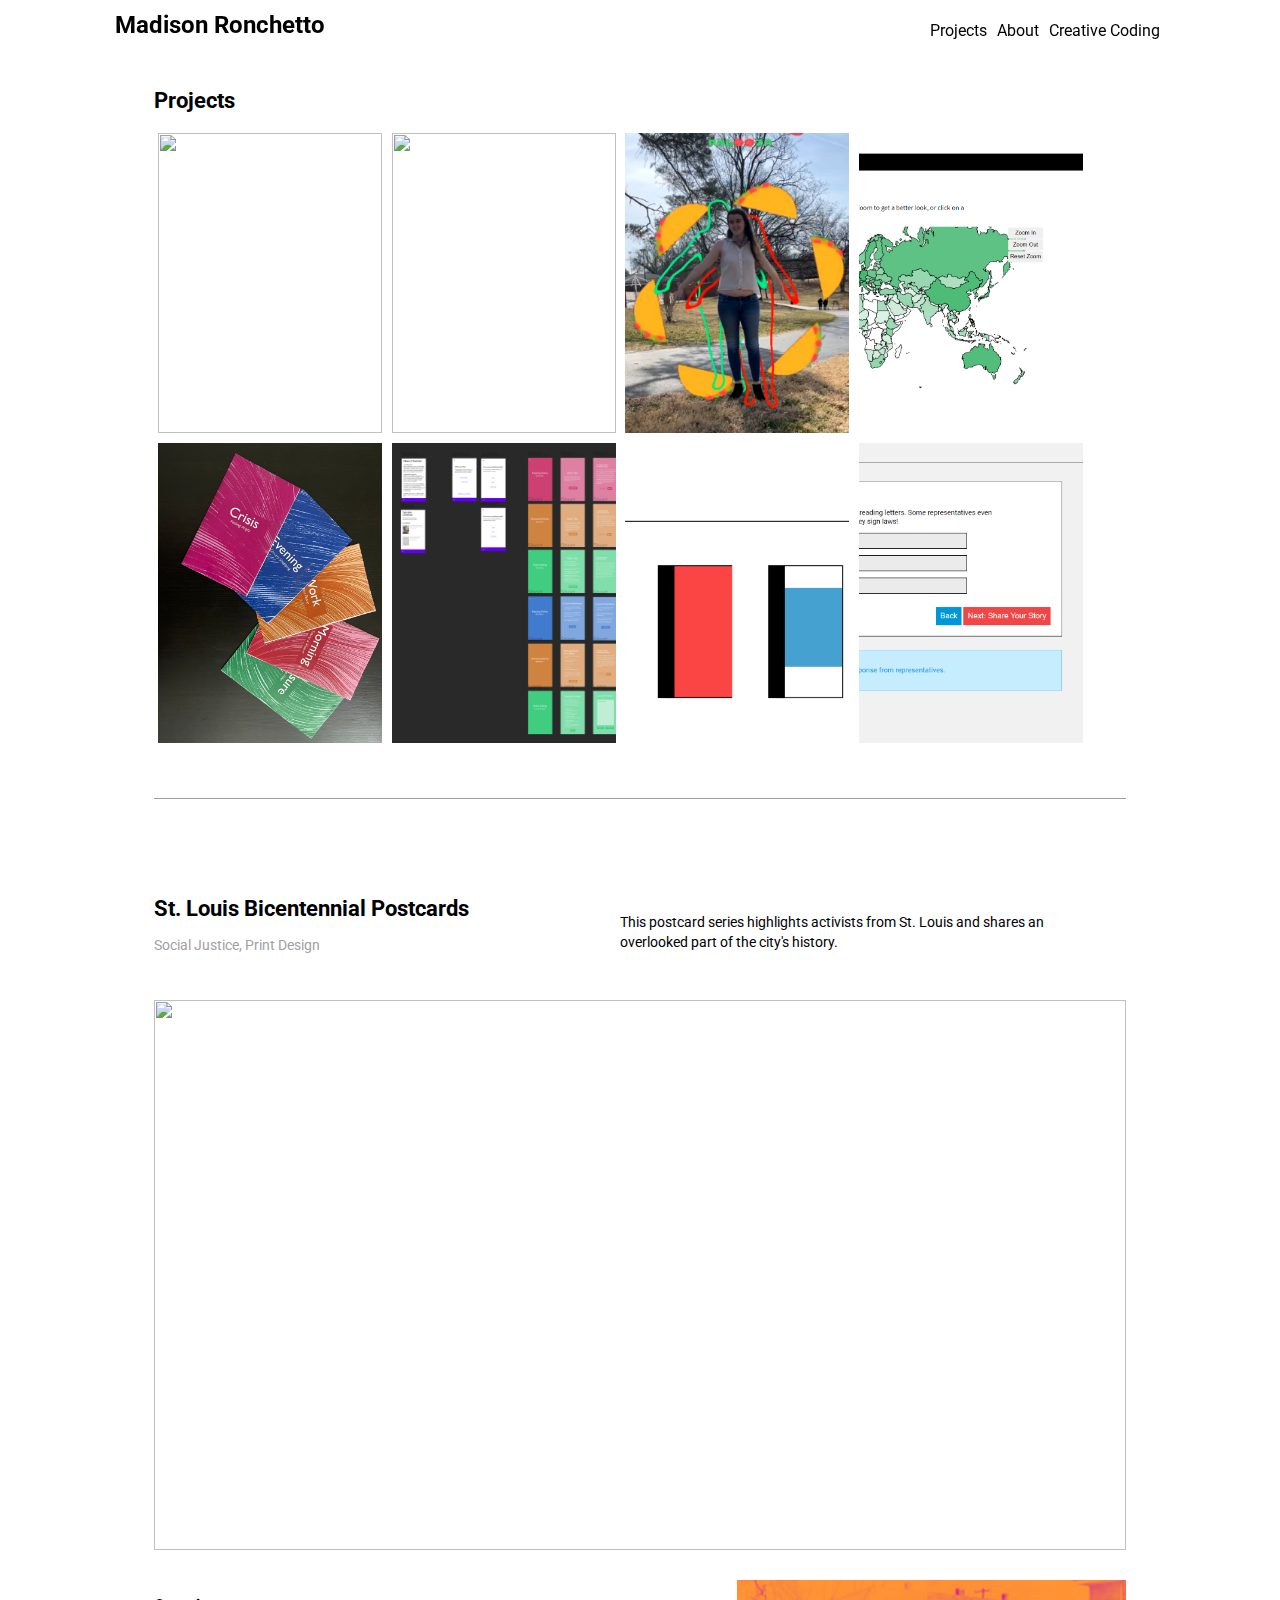
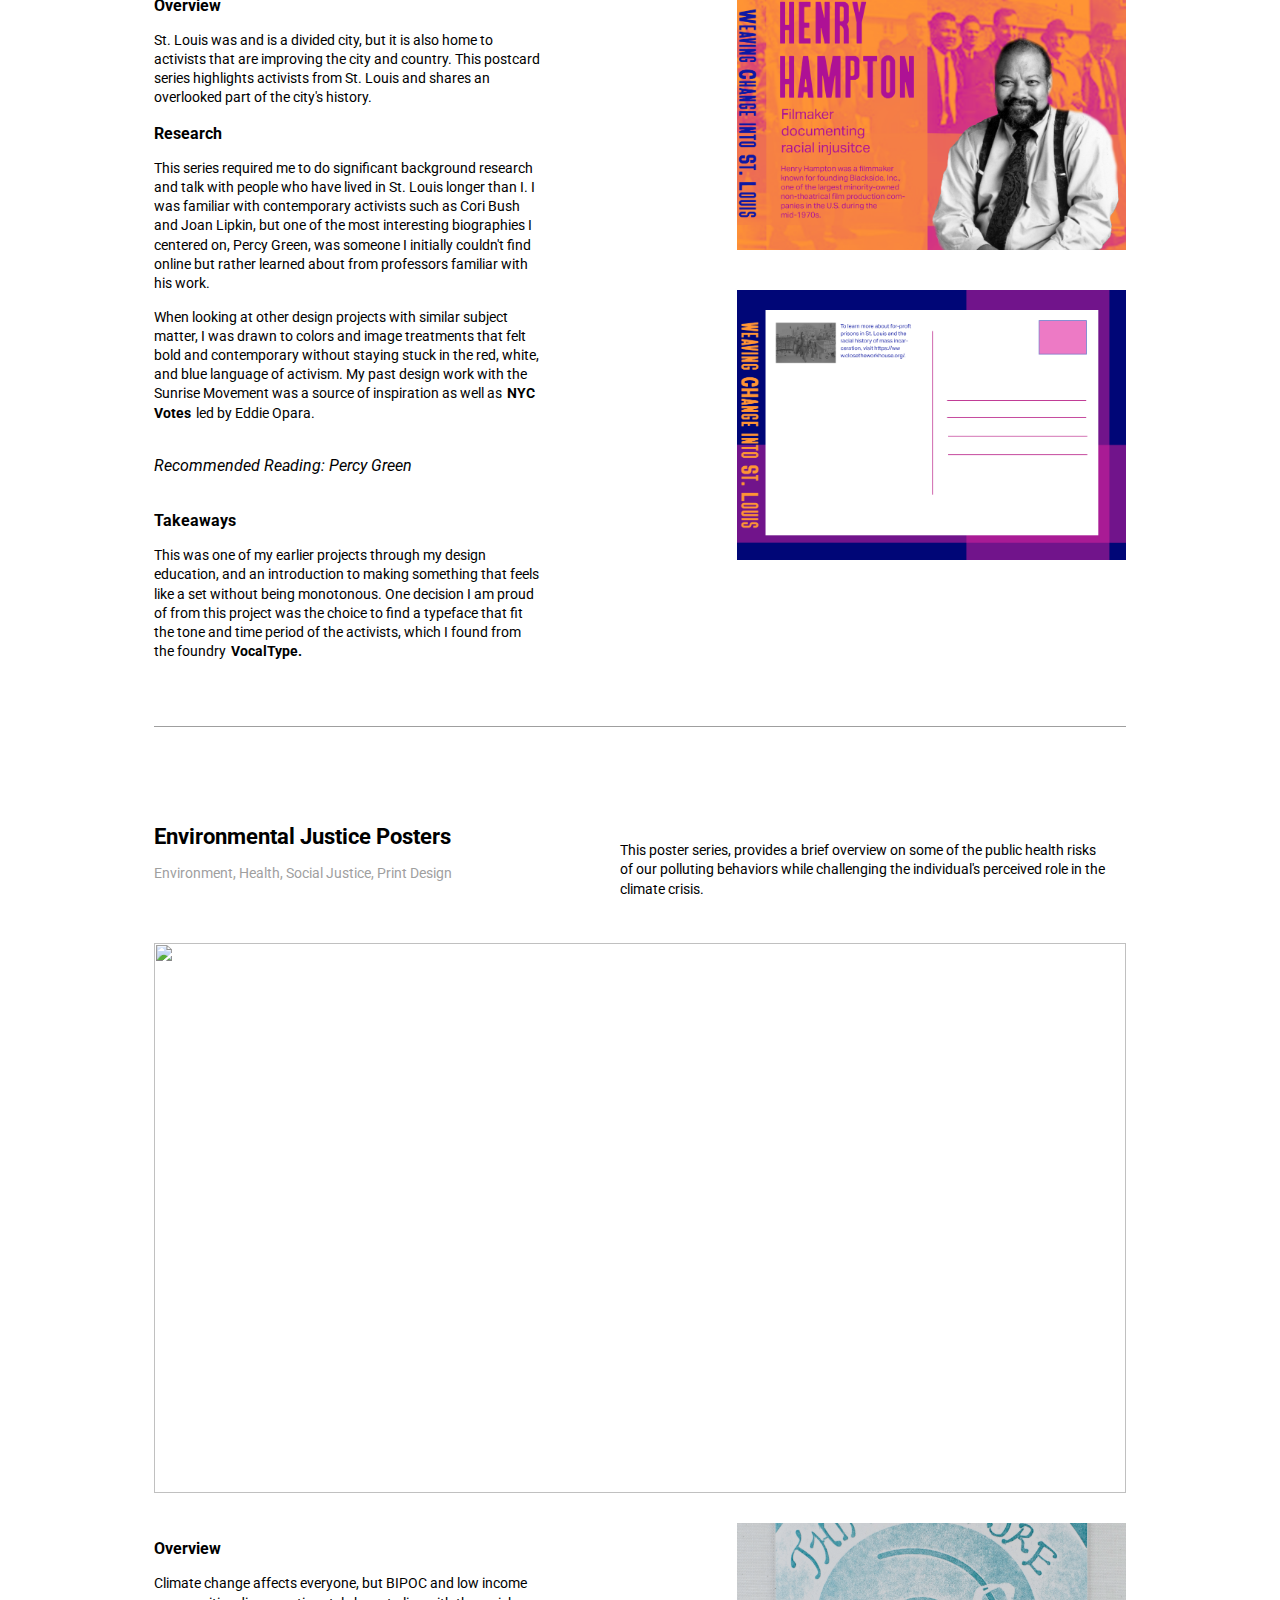
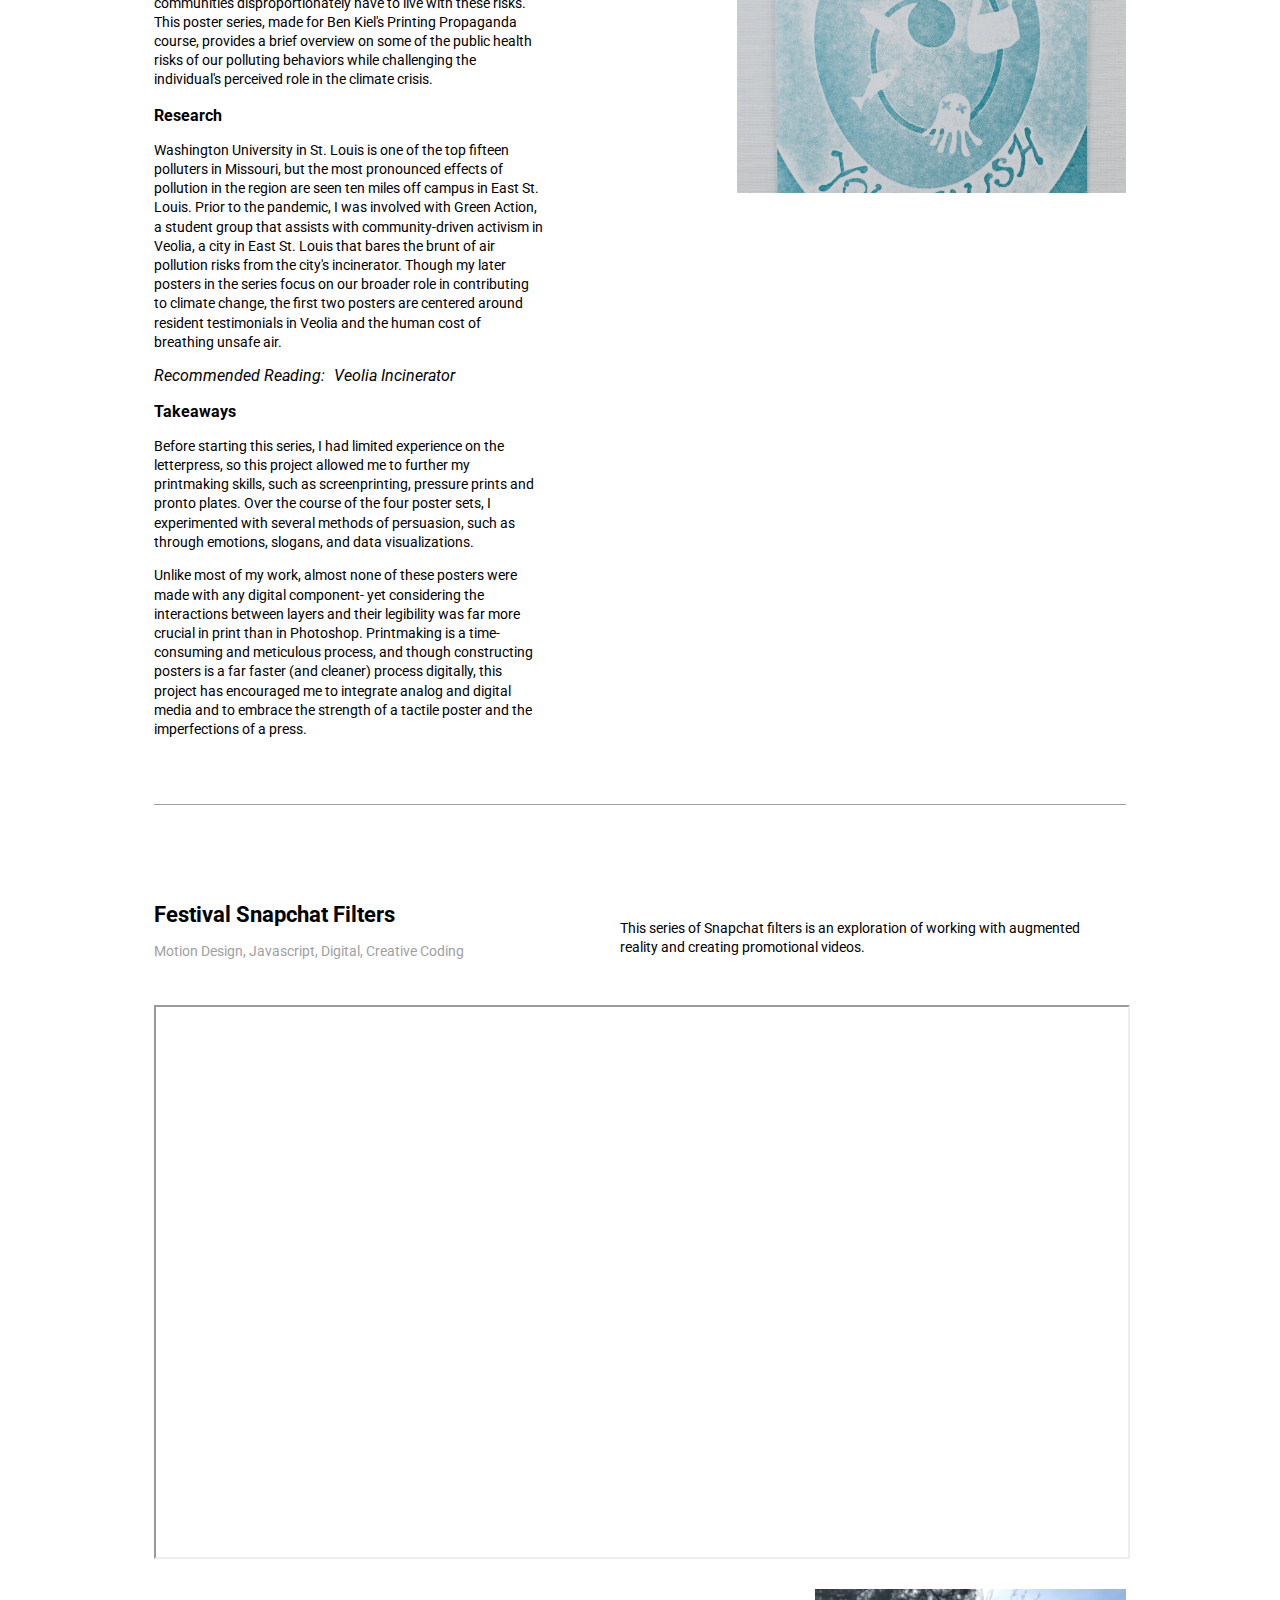
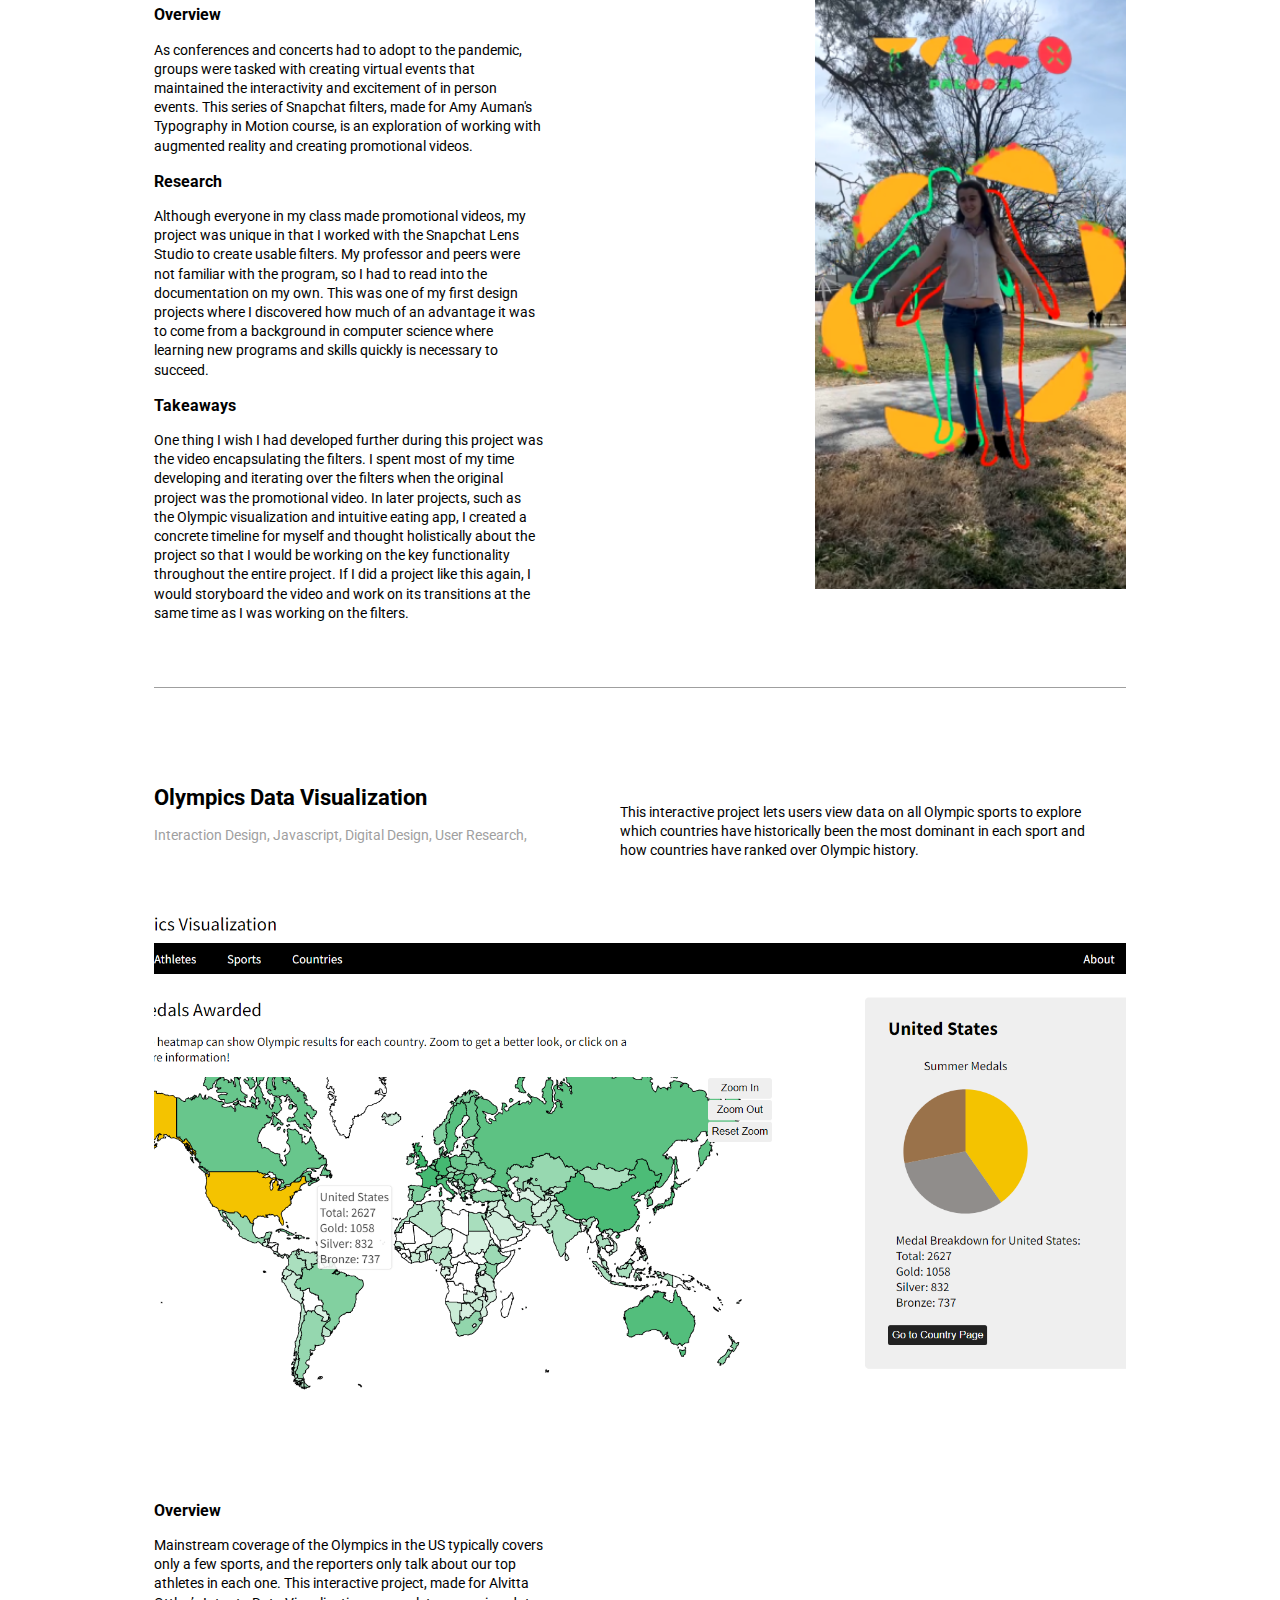
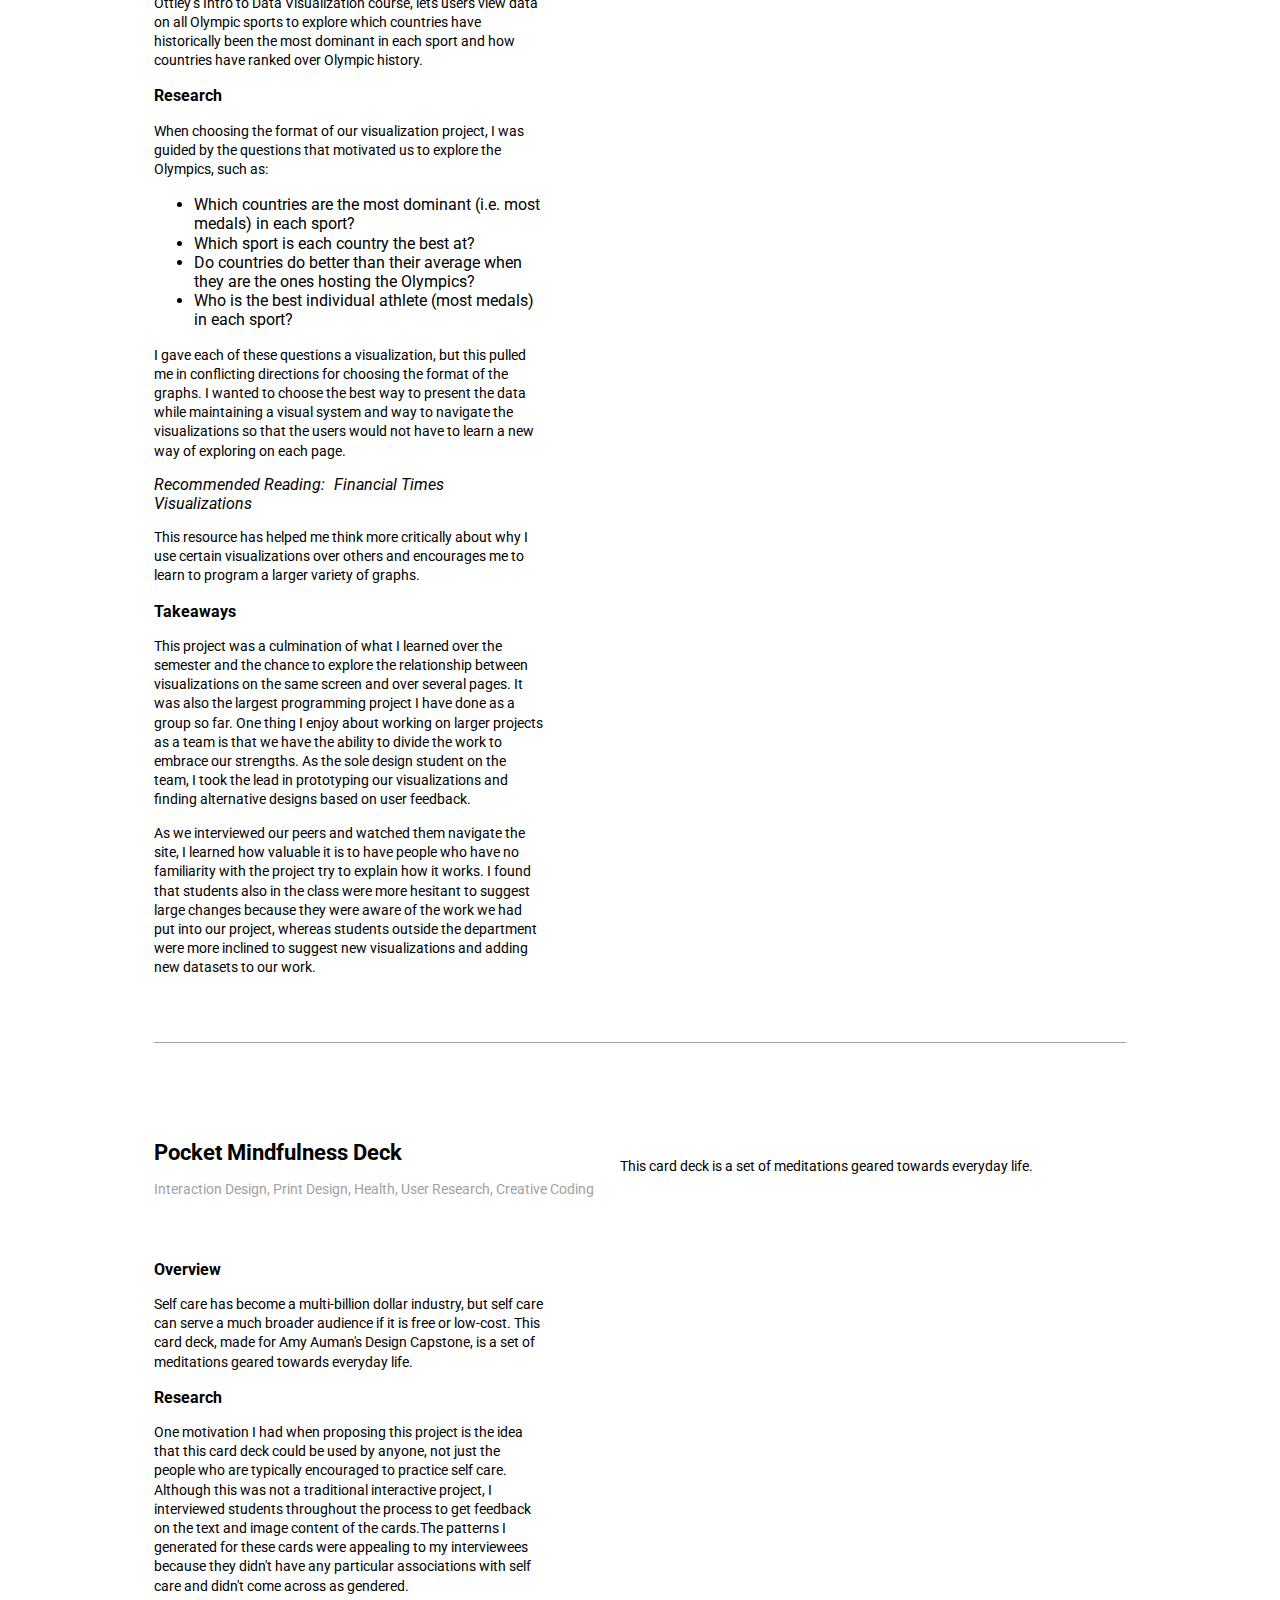
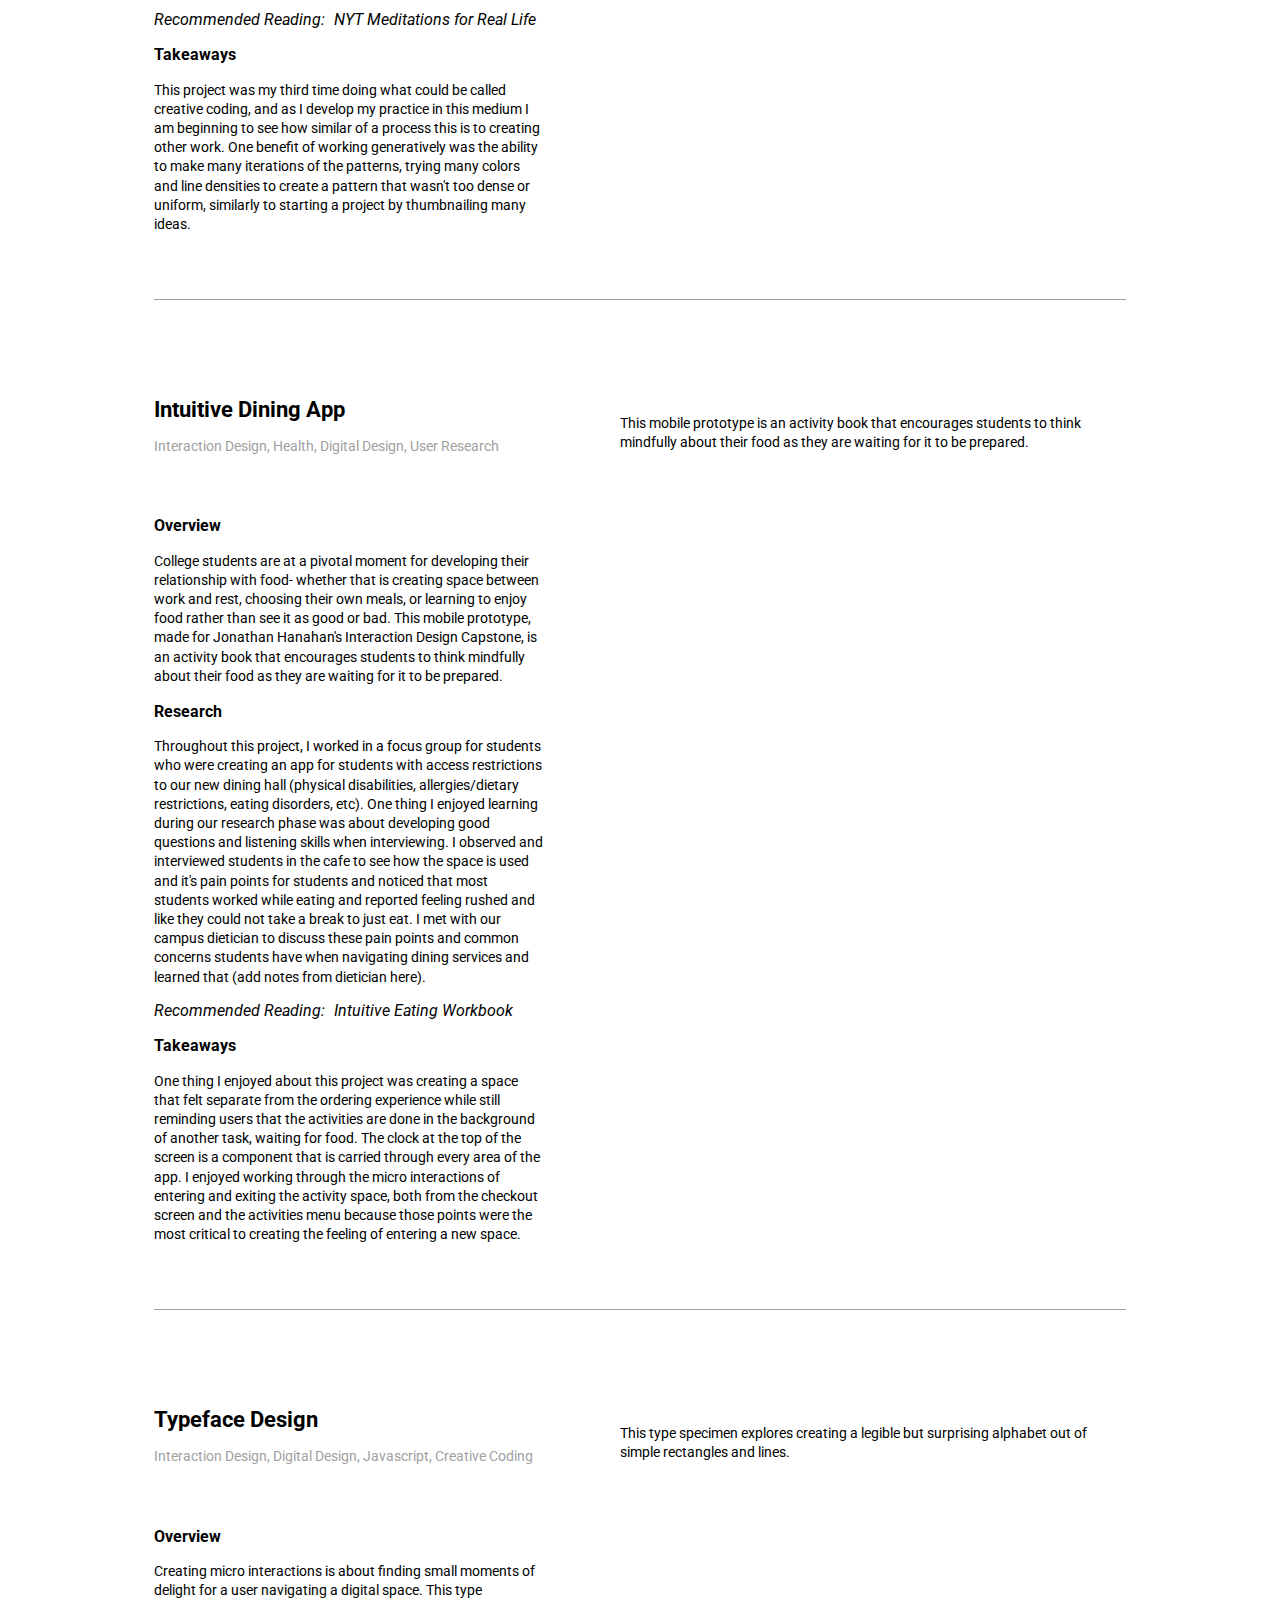
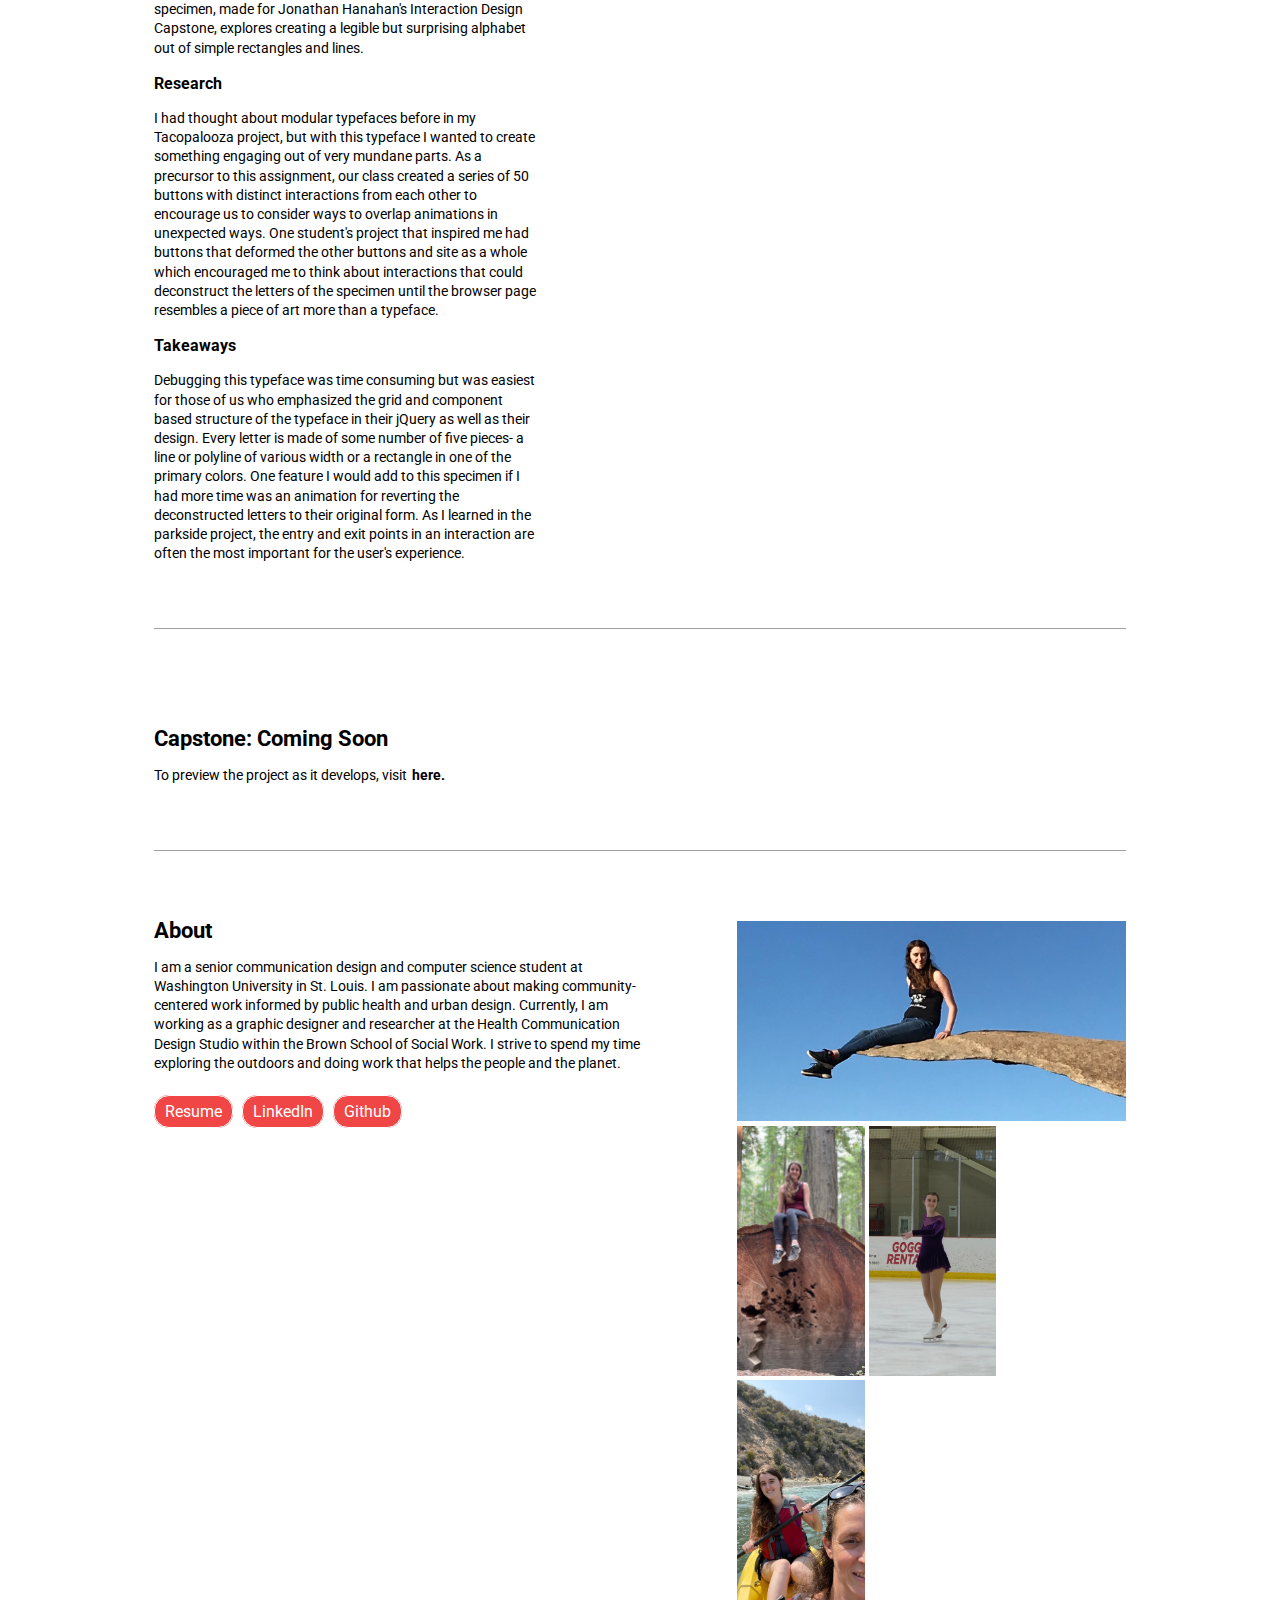
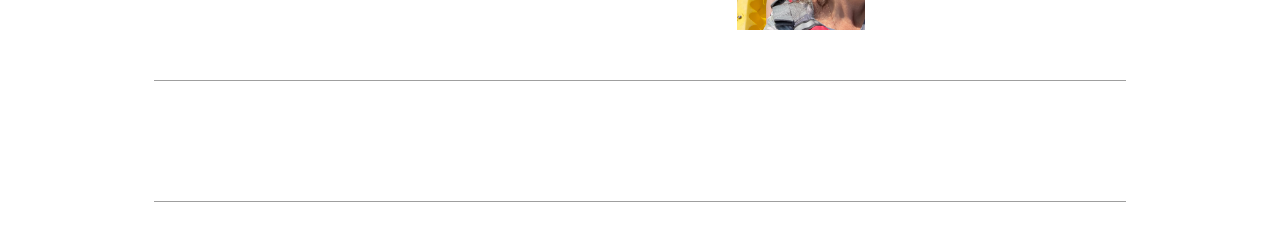
==== commit 65aa6d37: "more broken modals" ====
--- a/index.html
+++ b/index.html
@@ -293,7 +293,7 @@
                           <script>
                             // Open the Modal
                             function openModal() {
-                              document.getElementById("myModal3").style.display = "block";
+                              document.getElementById("myModal3").style.display = "flex";
                             }
                             
                             // Close the Modal
@@ -387,69 +387,32 @@
                 </p>
                     </div>
                     <div class="right">
-
-                    </div>
-                </div>
-            </div>
-            <a class="anchor" id="project-3-anchor"></a>
-            <div class="section" id="project-3">
-                <div class="intro-text">
-                    <div class="left">
-                        <h2>Festival Snapchat Filters</h2>
-                        <p class="tags">Motion Design, Javascript, Digital, Creative Coding</p>
-                    </div>
-                    <div class="right">
-                        <p>
-                            This series of Snapchat filters is an exploration of 
-                            working with augmented reality and creating promotional videos.
-                        </p>
-                    </div>
-                </div>
-                <iframe width="100%" height="550px" src="https://www.youtube.com/embed/zrngOZvoZeI"></iframe>   
-                <div class="main-text">
-                    <div class="left">
-                        <h3>Overview</h3>
-                        <p>
-                            As conferences and concerts had to adopt to the pandemic, groups were tasked with creating virtual events that maintained the interactivity and 
-                            excitement of in person events. This series of Snapchat filters, made for Amy Auman's Typography in Motion course, is an exploration of 
-                            working with augmented reality and creating promotional videos.
-                        </p>
-                        <h3>Research</h3>
-                        <p>
-                            Although everyone in my class made promotional videos, my project was unique in that I worked with the Snapchat Lens Studio to create usable 
-                            filters. My professor and peers were not familiar with the program, so I had to read into the documentation on my own. This was one of my 
-                            first design projects where I discovered how much of an advantage it was to come from a background in computer science where learning new 
-                            programs and skills quickly is necessary to succeed.
-                        </p>
-                        <h3>Takeaways</h3>
-                        <p>
-                            One thing I wish I had developed further during this project was the video encapsulating the filters. 
-                            I spent most of my time developing and iterating over the filters when the original project was the promotional video. 
-                            In later projects, such as the Olympic visualization and intuitive eating app, I created a concrete timeline for myself 
-                            and thought holistically about the project so that I would be working on the key functionality throughout the entire project. 
-                            If I did a project like this again, I would storyboard the video and work on its transitions at the same time as I was working on the filters.
-                        </p>
-                    </div>
-                    <div class="right">
-                        <img id="tall" src="images/project-3/example 1.png" onclick="openModal();currentSlide(1)" class="hover-shadow">
-                          <!-- The Modal/Lightbox -->
-                          <div id="myModal2" class="modal">
+                        <div class="column">
+                            <img src="images/project-2/Madison_Ronchetto_Collaborative_30.jpg" onclick="openModal();currentSlide(1)" class="hover-shadow">
+                        </div>
+                            <!-- The Modal/Lightbox -->
+                          <div id="myModal4" class="modal">
                             <span class="close cursor" onclick="closeModal()">&times;</span>
                             <div class="modal-content">
                           
-                              <div class="mySlides2">
-                                <div class="numbertext">1 / 3</div>
-                                <img src="images/project-3/example 1.png">
-                              </div>
-                          
-                              <div class="mySlides2">
-                                <div class="numbertext">2 / 3</div>
-                                <img src="images/project-3/Screenshot 2022-03-18 001633.png">
-                              </div>
-                          
-                              <div class="mySlides2">
-                                <div class="numbertext">3 / 3</div>
-                                <img src="images/project-3/Screenshot 2022-03-18 001727.png">
+                              <div class="mySlides4">
+                                <div class="numbertext">1 / 4</div>
+                                <img src="images/project-2/Madison_Ronchetto_Collaborative_30.jpg">
+                              </div>
+                          
+                              <div class="mySlides4">
+                                <div class="numbertext">2 / 4</div>
+                                <img src="images/project-2/Madison_Ronchetto_Image_29.jpg">
+                              </div>
+                          
+                              <div class="mySlides4">
+                                <div class="numbertext">3 / 4</div>
+                                <img src="images/project-2/Madison_Ronchetto_Printers_Choice_31.jpg">
+                              </div>
+                          
+                              <div class="mySlides4">
+                                <div class="numbertext">4 / 4</div>
+                                <img src="images/project-2/Madison_Ronchetto_Word_26.jpg">
                               </div>
                           
                               <!-- Next/previous controls -->
@@ -460,7 +423,116 @@
                           <script>
                             // Open the Modal
                             function openModal() {
-                              document.getElementById("myModal2").style.display = "block";
+                              document.getElementById("myModal4").style.display = "flex";
+                            }
+                            
+                            // Close the Modal
+                            function closeModal() {
+                              document.getElementById("myModal4").style.display = "none";
+                            }
+                            
+                            var slideIndex = 1;
+                            showSlides(slideIndex);
+                            
+                            // Next/previous controls
+                            function plusSlides(n) {
+                              showSlides(slideIndex += n);
+                            }
+                            
+                            // Thumbnail image controls
+                            function currentSlide(n) {
+                              showSlides(slideIndex = n);
+                            }
+                            
+                            function showSlides(n) {
+                              var i;
+                              var slides = document.getElementsByClassName("mySlides4");
+                              var dots = document.getElementsByClassName("demo");
+                              if (n > slides.length) {slideIndex = 1}
+                              if (n < 1) {slideIndex = slides.length}
+                              for (i = 0; i < slides.length; i++) {
+                                slides[i].style.display = "none";
+                              }
+                              for (i = 0; i < dots.length; i++) {
+                                dots[i].className = dots[i].className.replace(" active", "");
+                              }
+                              slides[slideIndex-1].style.display = "flex";
+                              dots[slideIndex-1].className += " active";
+                            }
+                            </script>
+                    </div>
+                </div>
+            </div>
+            <a class="anchor" id="project-3-anchor"></a>
+            <div class="section" id="project-3">
+                <div class="intro-text">
+                    <div class="left">
+                        <h2>Festival Snapchat Filters</h2>
+                        <p class="tags">Motion Design, Javascript, Digital, Creative Coding</p>
+                    </div>
+                    <div class="right">
+                        <p>
+                            This series of Snapchat filters is an exploration of 
+                            working with augmented reality and creating promotional videos.
+                        </p>
+                    </div>
+                </div>
+                <iframe width="100%" height="550px" src="https://www.youtube.com/embed/zrngOZvoZeI"></iframe>   
+                <div class="main-text">
+                    <div class="left">
+                        <h3>Overview</h3>
+                        <p>
+                            As conferences and concerts had to adopt to the pandemic, groups were tasked with creating virtual events that maintained the interactivity and 
+                            excitement of in person events. This series of Snapchat filters, made for Amy Auman's Typography in Motion course, is an exploration of 
+                            working with augmented reality and creating promotional videos.
+                        </p>
+                        <h3>Research</h3>
+                        <p>
+                            Although everyone in my class made promotional videos, my project was unique in that I worked with the Snapchat Lens Studio to create usable 
+                            filters. My professor and peers were not familiar with the program, so I had to read into the documentation on my own. This was one of my 
+                            first design projects where I discovered how much of an advantage it was to come from a background in computer science where learning new 
+                            programs and skills quickly is necessary to succeed.
+                        </p>
+                        <h3>Takeaways</h3>
+                        <p>
+                            One thing I wish I had developed further during this project was the video encapsulating the filters. 
+                            I spent most of my time developing and iterating over the filters when the original project was the promotional video. 
+                            In later projects, such as the Olympic visualization and intuitive eating app, I created a concrete timeline for myself 
+                            and thought holistically about the project so that I would be working on the key functionality throughout the entire project. 
+                            If I did a project like this again, I would storyboard the video and work on its transitions at the same time as I was working on the filters.
+                        </p>
+                    </div>
+                    <div class="right">
+                        <img id="tall" src="images/project-3/example 1.png" onclick="openModal();currentSlide(1)" class="hover-shadow">
+                          <!-- The Modal/Lightbox -->
+                          <div id="myModal2" class="modal">
+                            <span class="close cursor" onclick="closeModal()">&times;</span>
+                            <div class="modal-content">
+                          
+                              <div class="mySlides2">
+                                <div class="numbertext">1 / 3</div>
+                                <img src="images/project-3/example 1.png">
+                              </div>
+                          
+                              <div class="mySlides2">
+                                <div class="numbertext">2 / 3</div>
+                                <img src="images/project-3/Screenshot 2022-03-18 001633.png">
+                              </div>
+                          
+                              <div class="mySlides2">
+                                <div class="numbertext">3 / 3</div>
+                                <img src="images/project-3/Screenshot 2022-03-18 001727.png">
+                              </div>
+                          
+                              <!-- Next/previous controls -->
+                              <a class="prev" onclick="plusSlides(-1)">&#10094;</a>
+                              <a class="next" onclick="plusSlides(1)">&#10095;</a>
+                            </div>
+                          </div>
+                          <script>
+                            // Open the Modal
+                            function openModal() {
+                              document.getElementById("myModal2").style.display = "flex";
                             }
                             
                             // Close the Modal
--- a/modal.css
+++ b/modal.css
@@ -14,6 +14,13 @@
       object-fit: cover;
       width: 70%;
       height: 50%;
+  }
+
+  .mySlides2>img{
+    object-fit: cover;
+    width: 30%;
+    height: 55%;
+    justify-content: center;
   }
   
   /* The Modal (background) */
@@ -34,7 +41,7 @@
   /* Modal Content */
   .modal-content {
     position: relative;
-    background-color: #fefefe;
+    background-color: black;
     margin: auto;
     padding: 0;
     width: 90%;
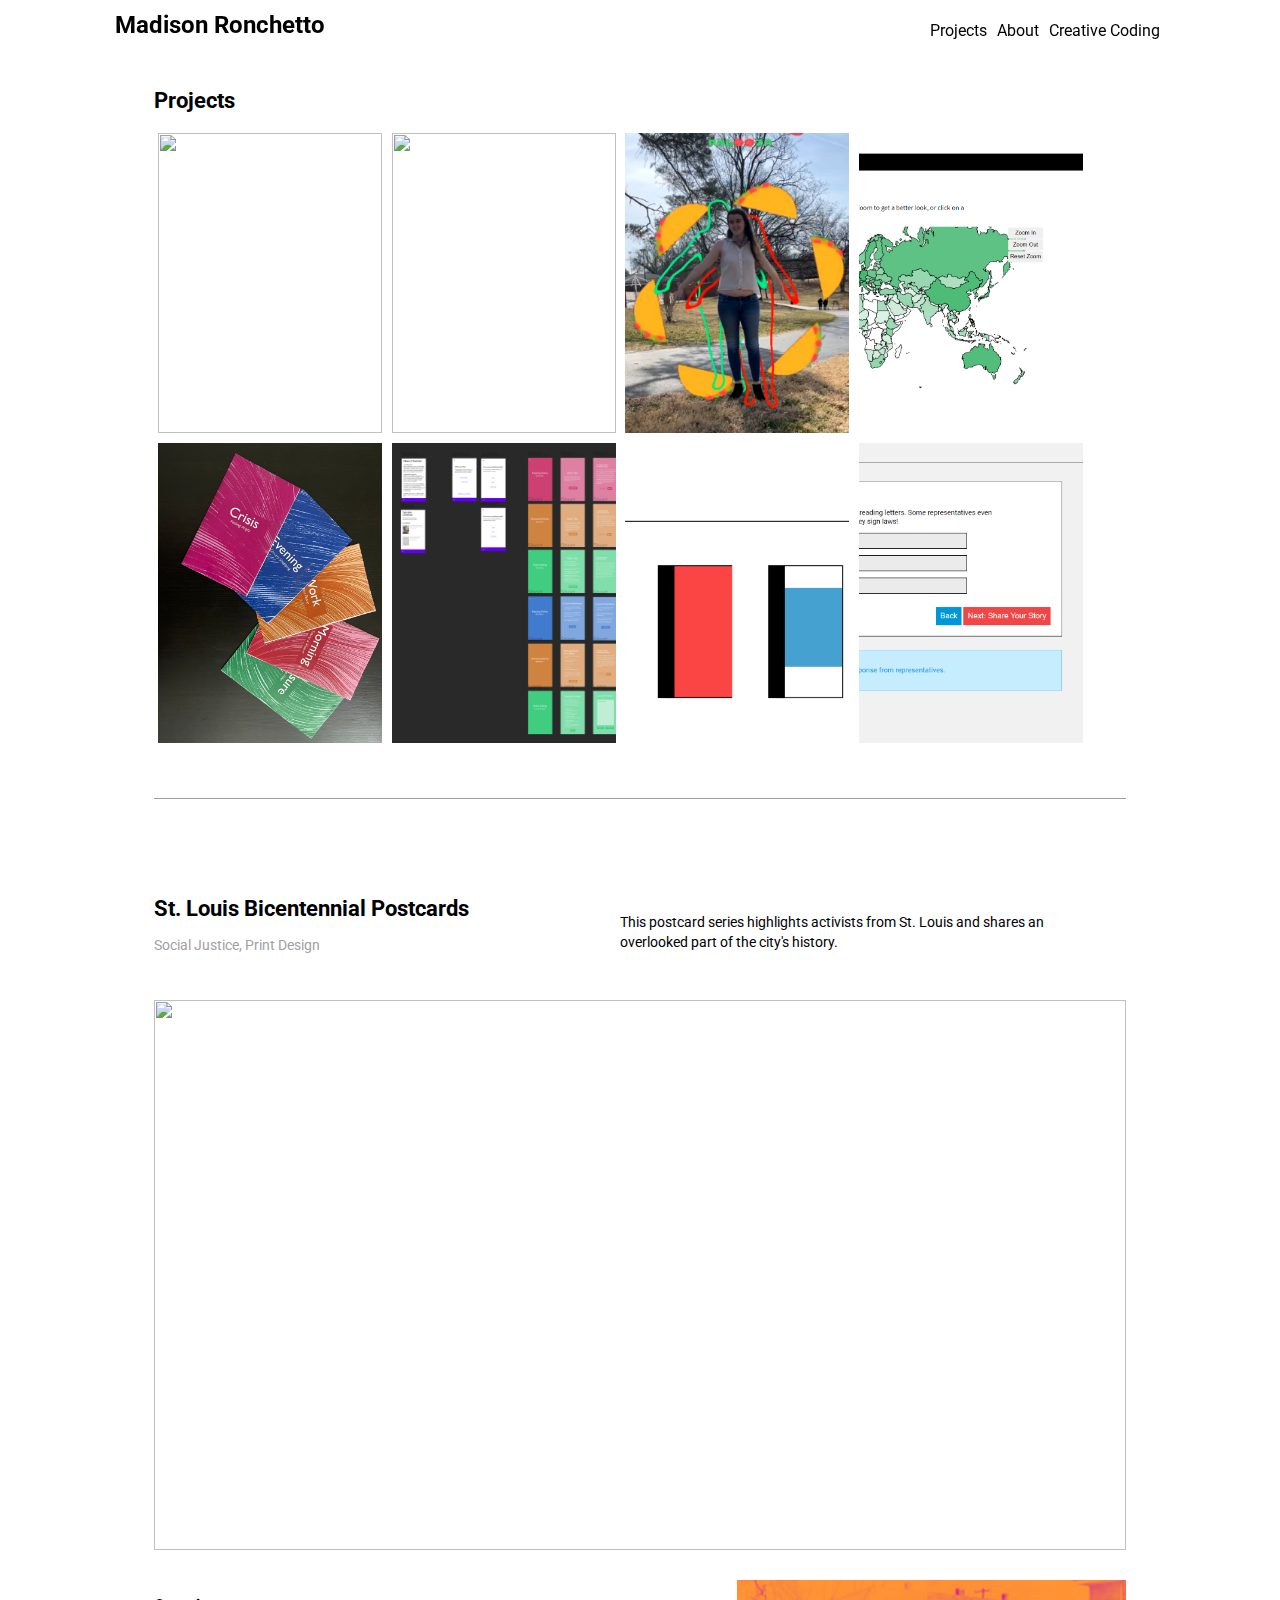
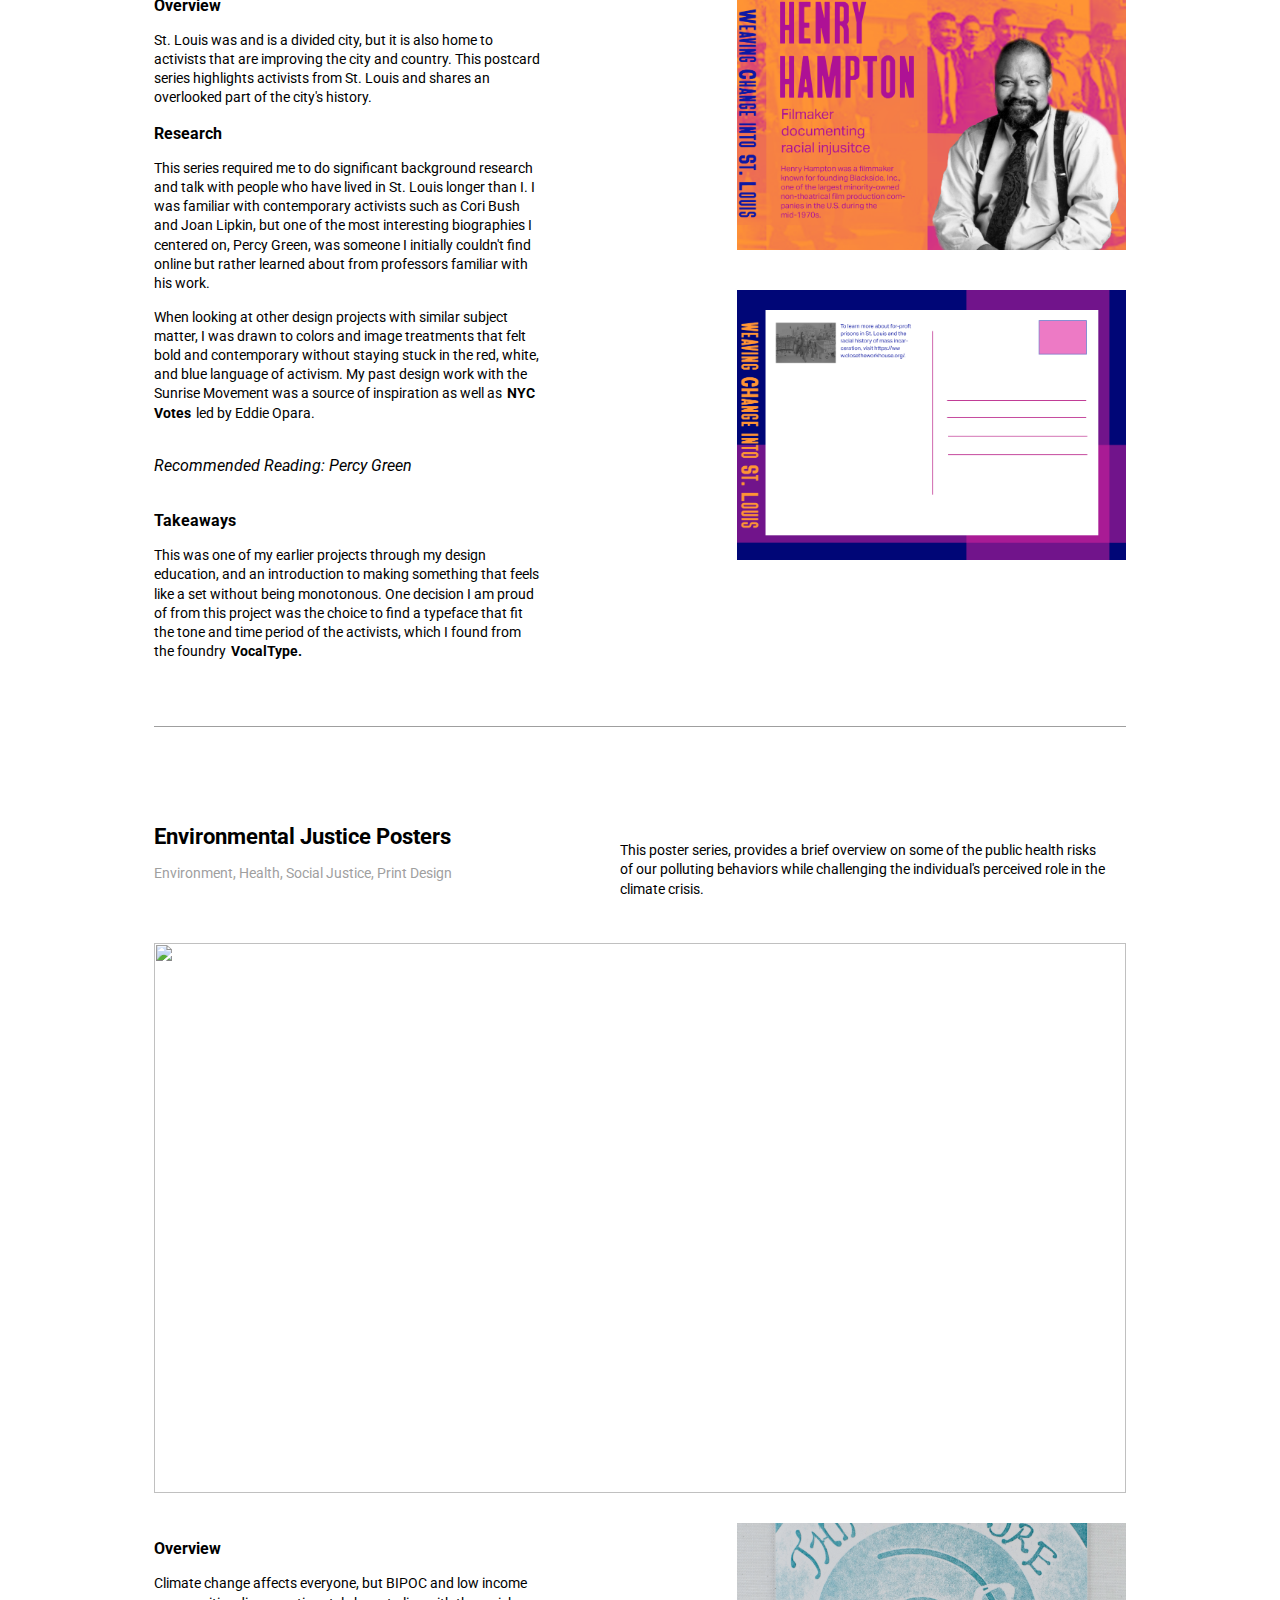
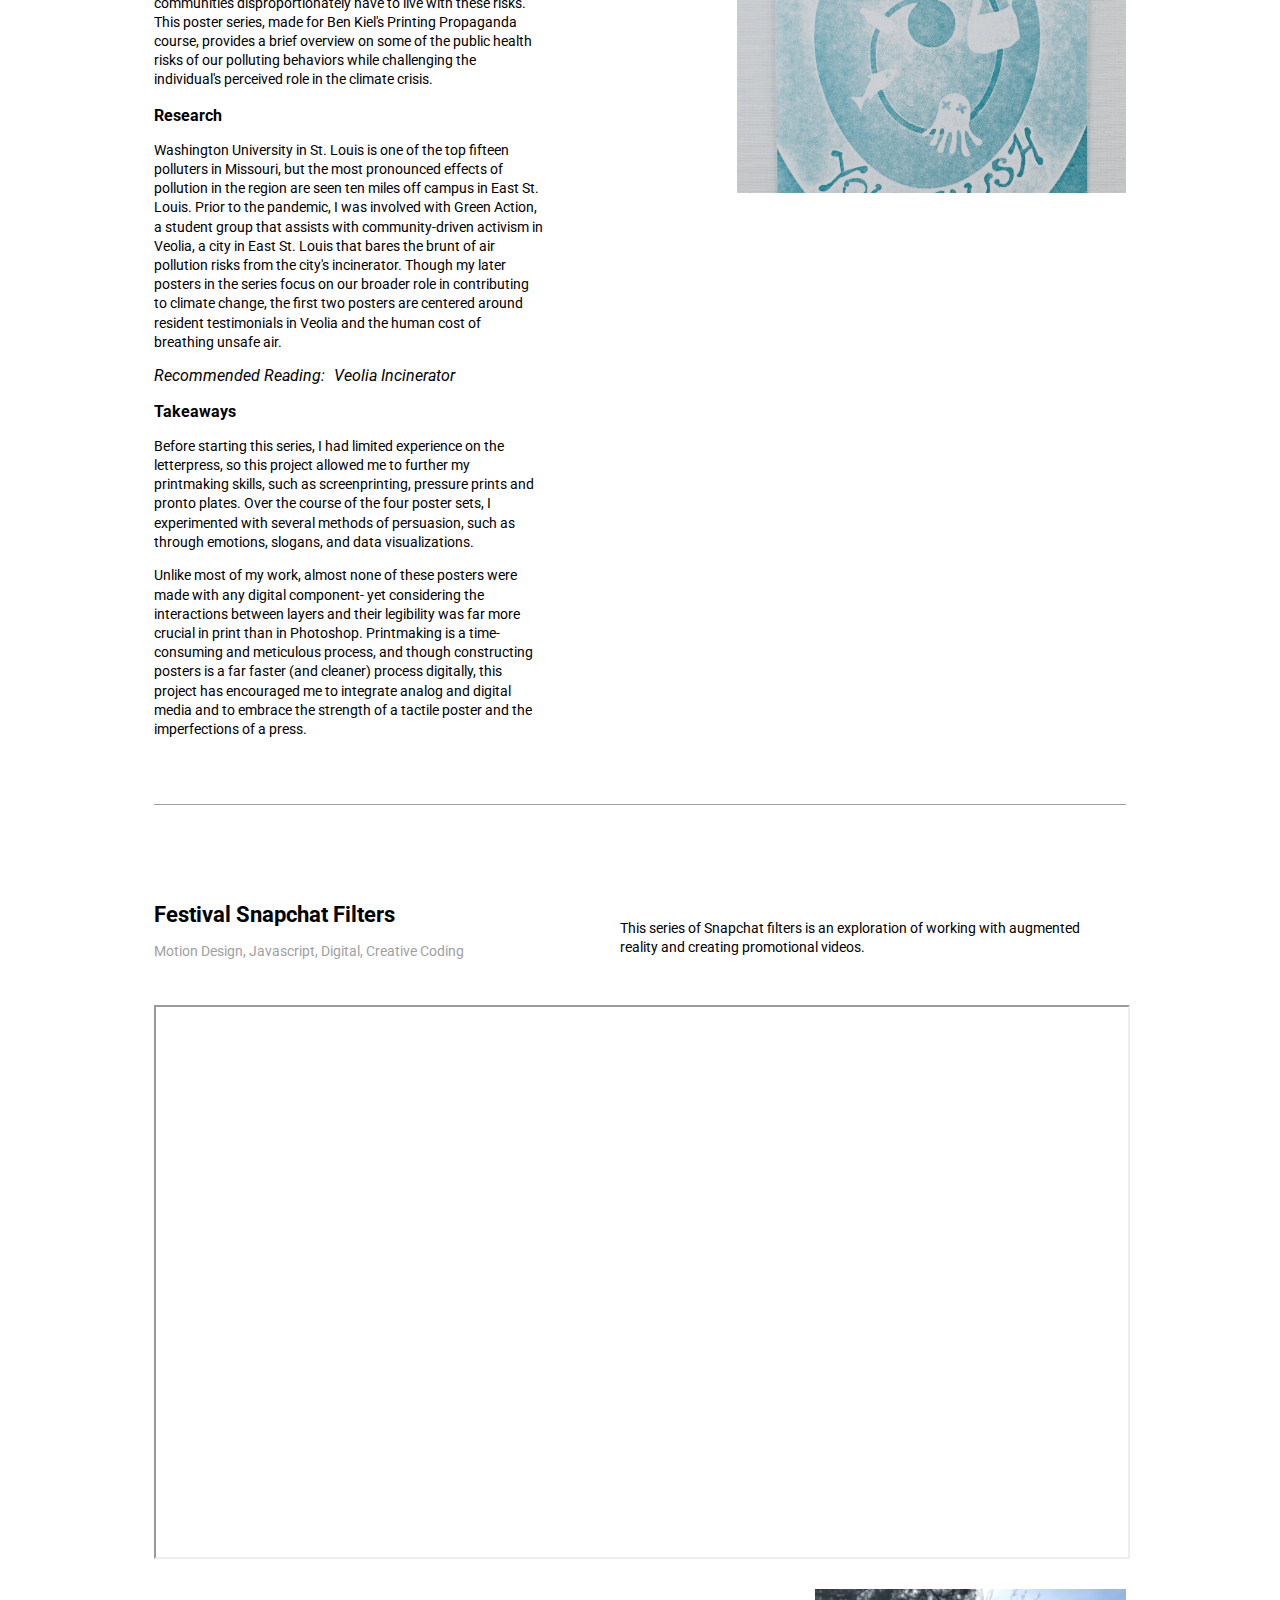
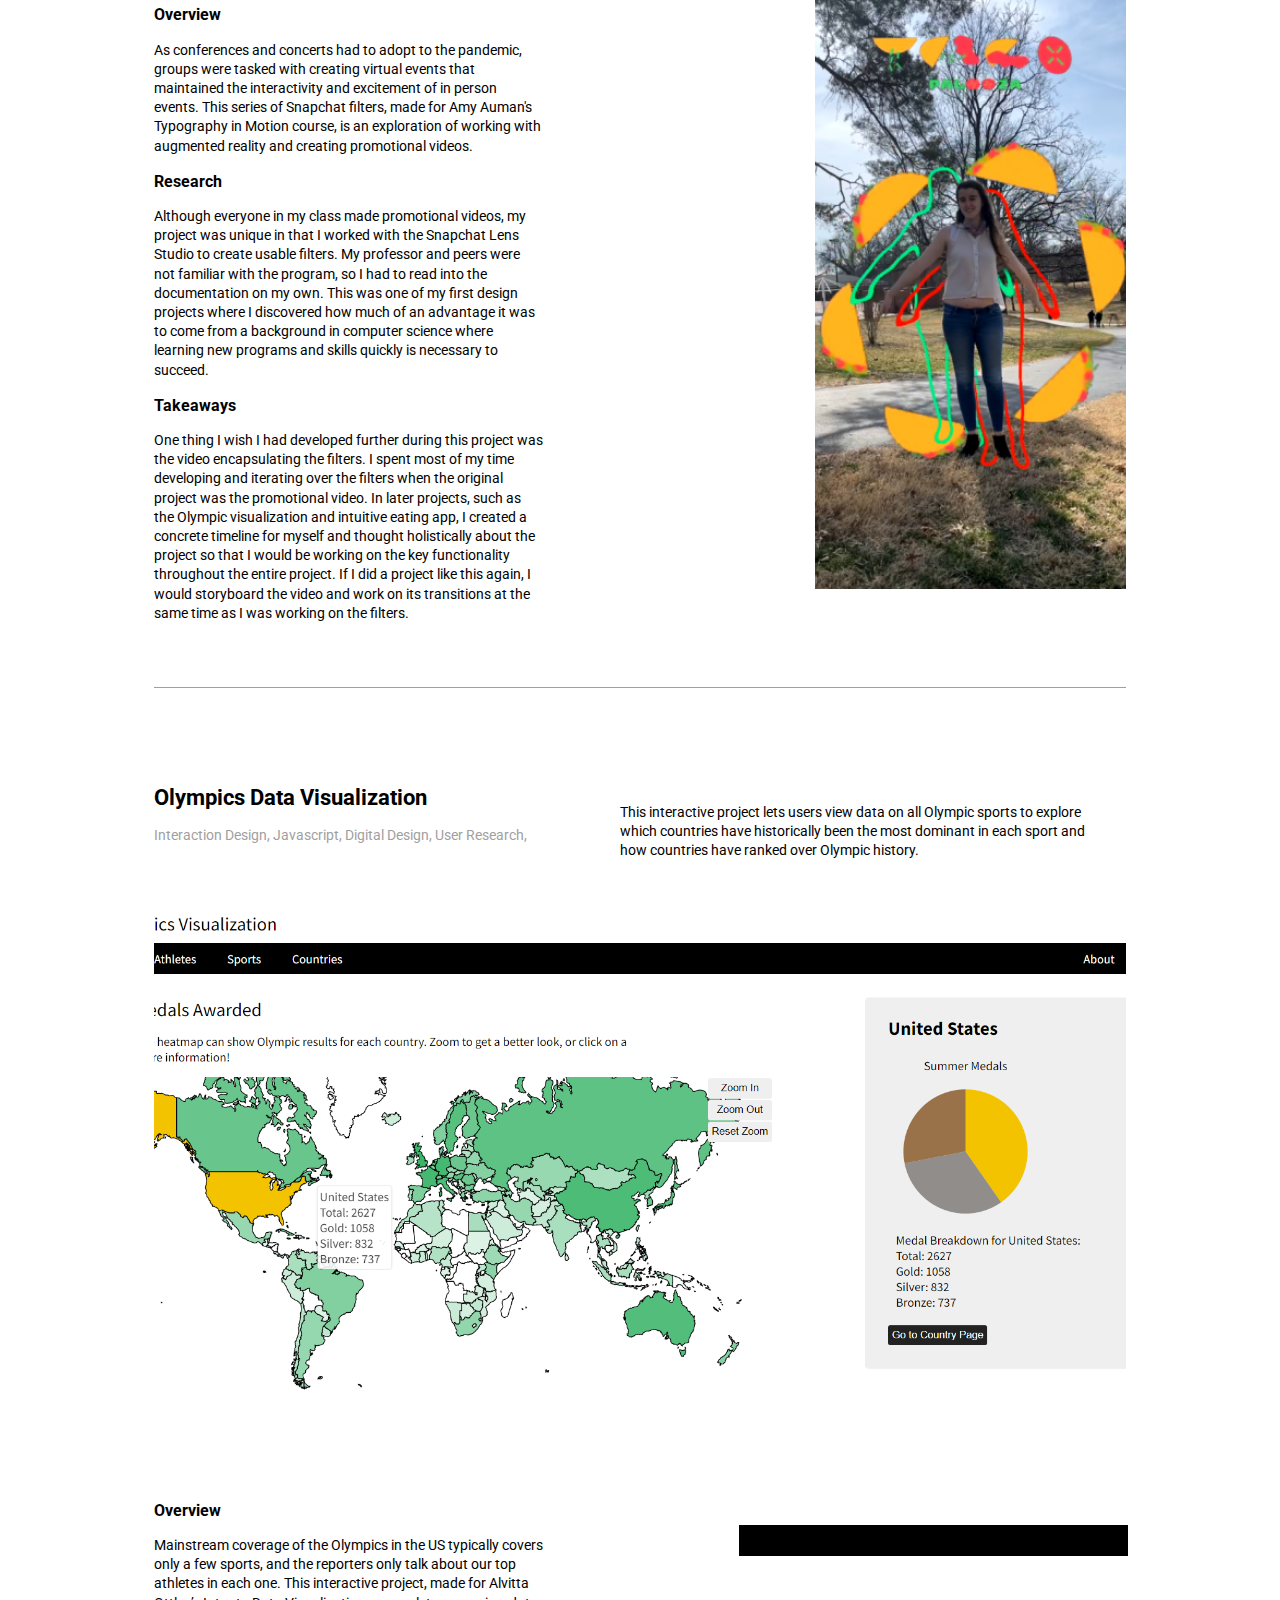
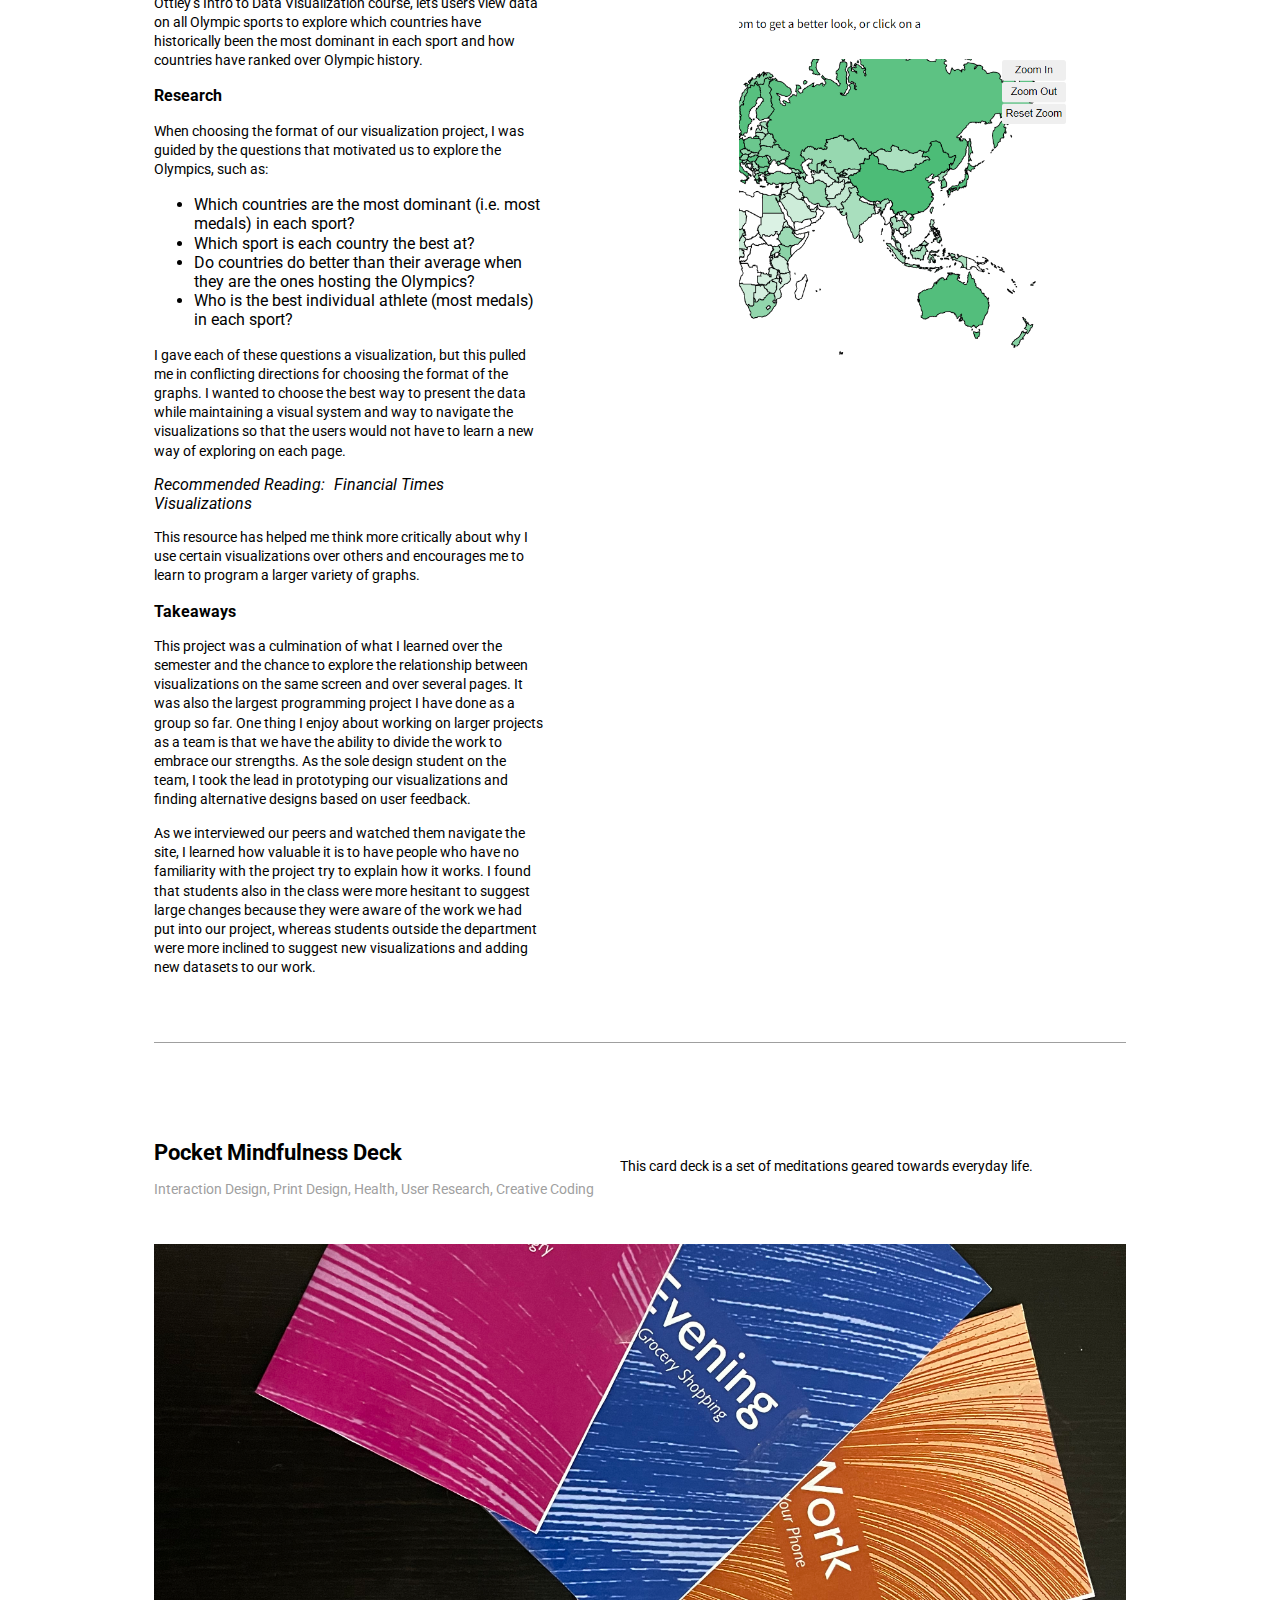
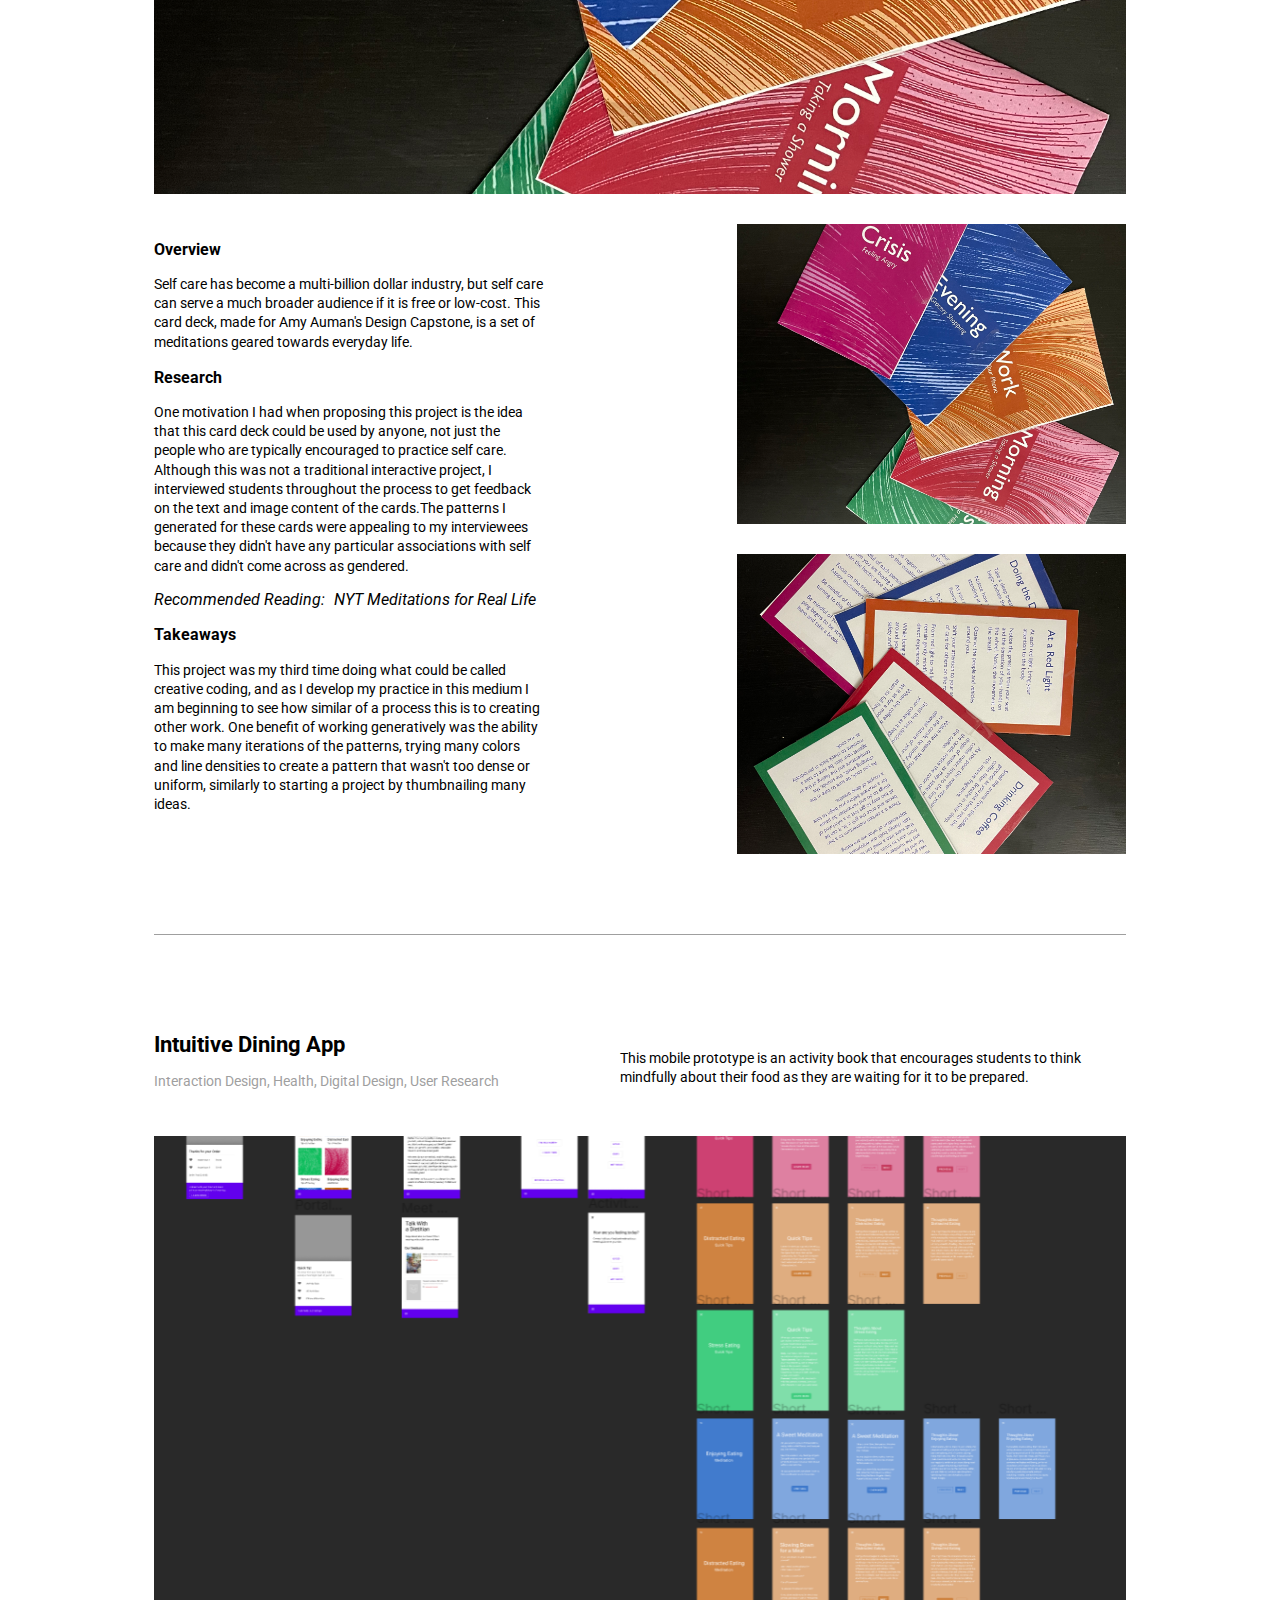
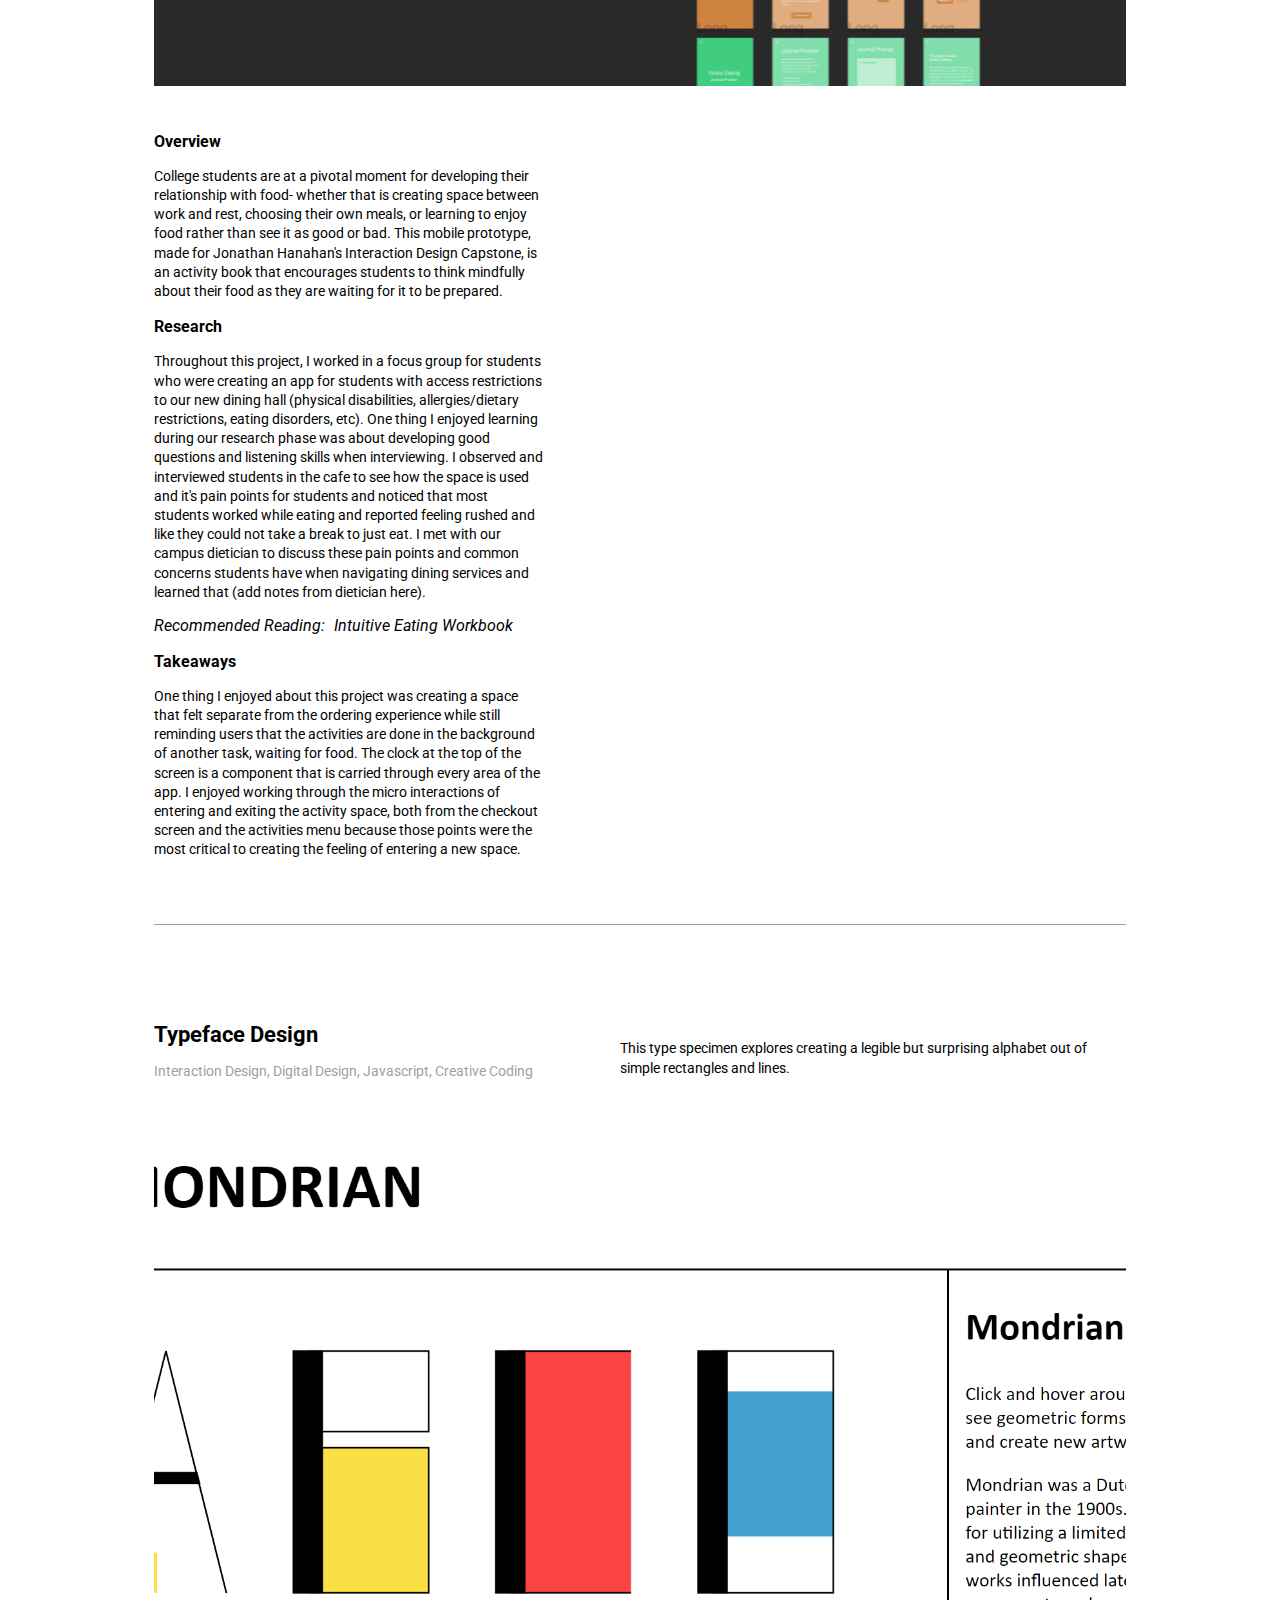
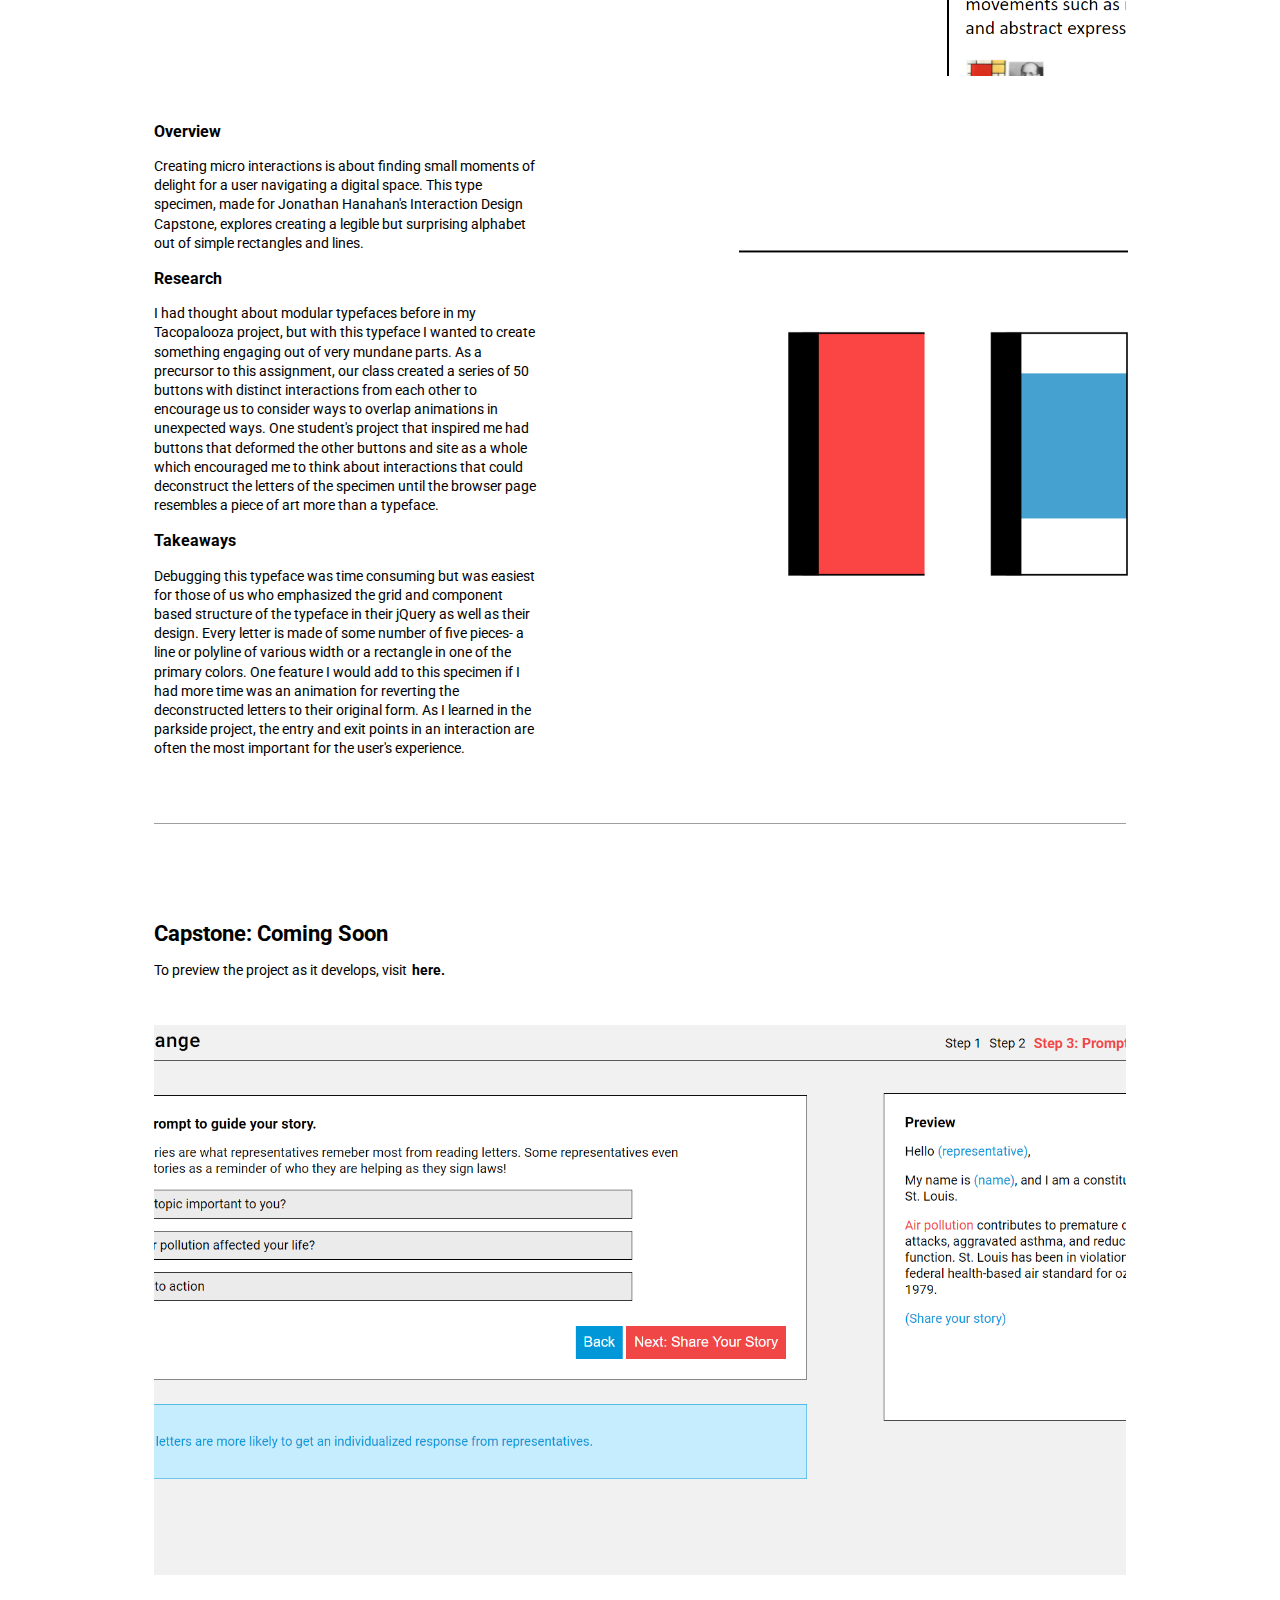
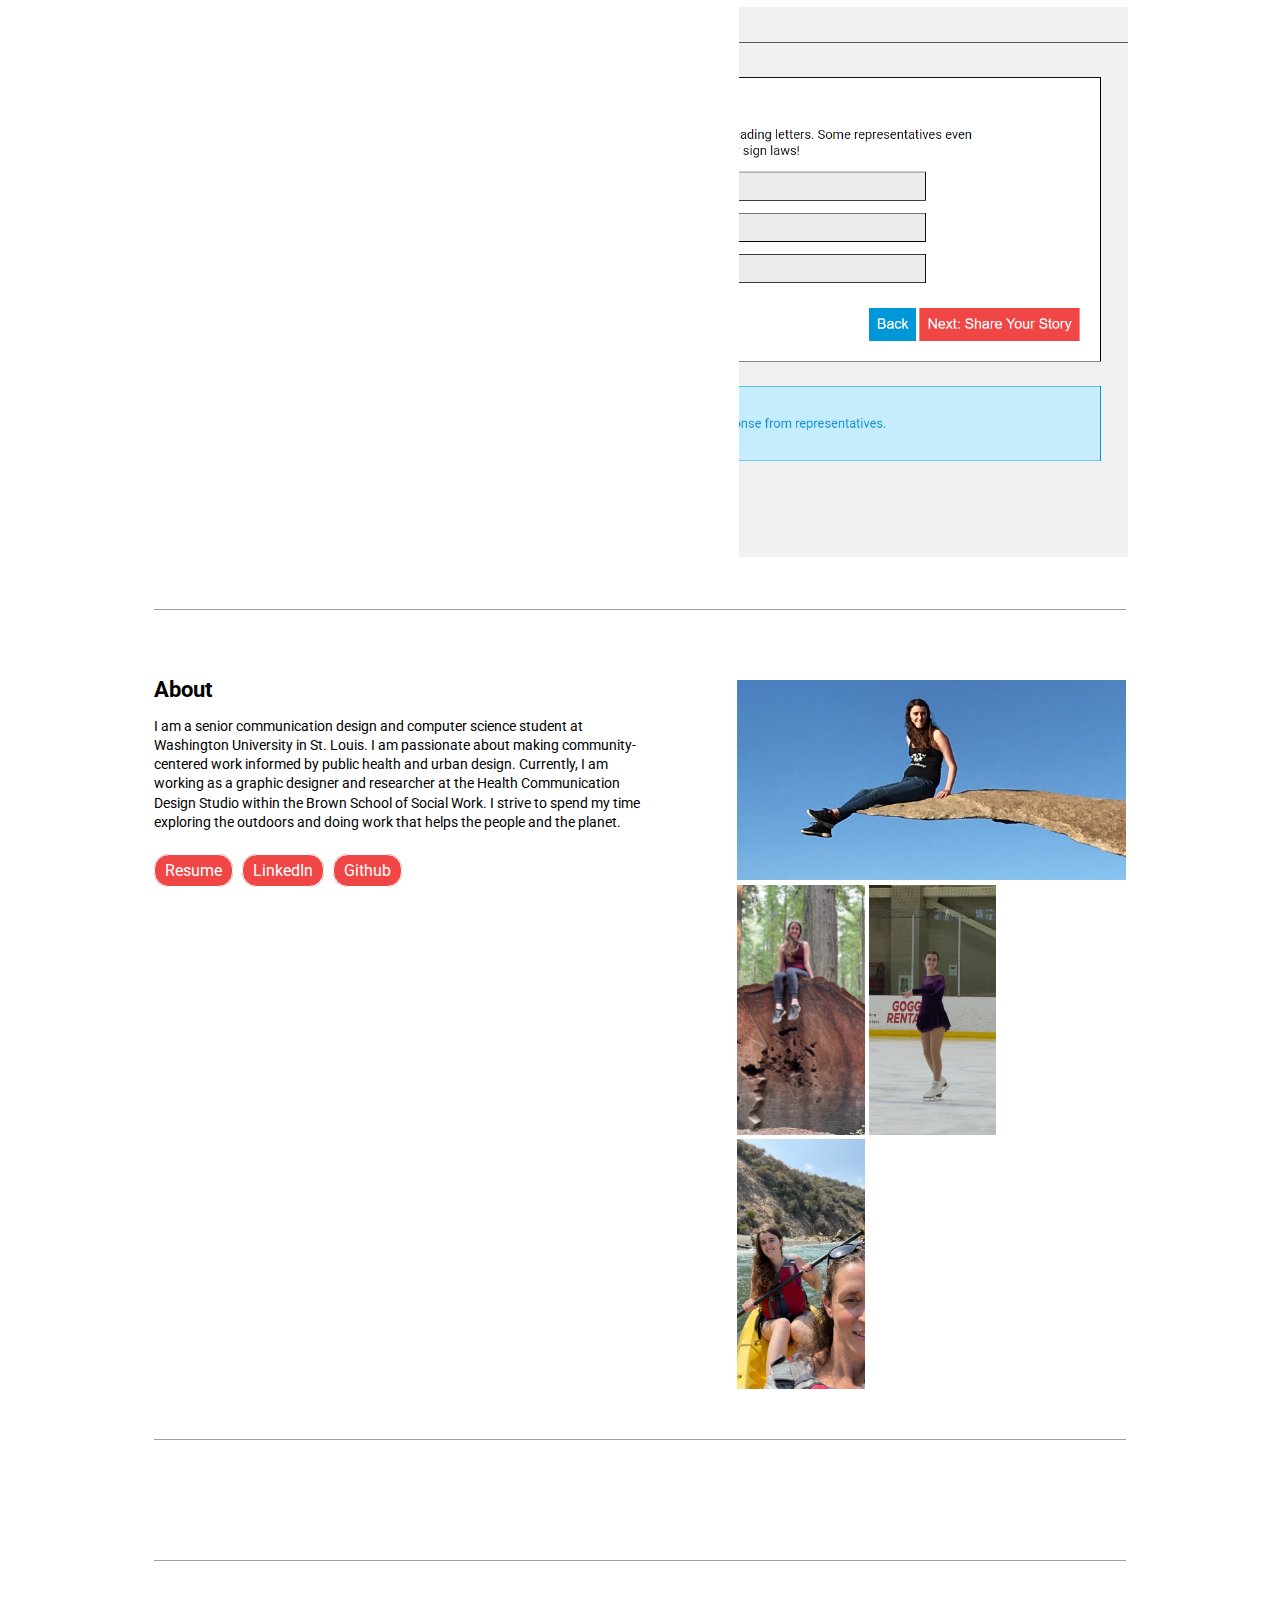
==== commit 85ad17e0: "added non modal images" ====
--- a/index.html
+++ b/index.html
@@ -638,7 +638,14 @@
                     suggest new visualizations and adding new datasets to our work.
                 </p>
                     </div>
-                    <div class="right"></div>
+                    <div class="right">
+                        <a class="preview" href="https://csex57.github.io/olympics/" target="_blank">
+                            <img src="images/project-4/project4-image1.png">
+                            <div class="overlay">
+                                <div class="text">View Site in New Tab</div>
+                            </div>
+                        </a>
+                    </div>
                 </div>
             </div>
             <a class="anchor" id="project-5-anchor"></a>
@@ -654,6 +661,7 @@
                         </p>
                     </div>
                 </div>
+                <img src="images/project-5/IMG_2606.jpg">
                 <div class="main-text">
                     <div class="left">
                         <h3>Overview</h3>
@@ -671,7 +679,8 @@
                         </p>
                     </div>
                     <div class="right">
-
+                        <img src="images/project-5/IMG_2606.jpg">
+                        <img src="images/project-5/IMG_2607.jpg">
                     </div>
                 </div>
             </div>
@@ -688,6 +697,7 @@
                         </p>
                     </div>
                 </div>
+                <img src="images/project-6/Screenshot 2022-03-17 184755.png">
                 <div class="main-text">
                     <div class="left">
                         <h3>Overview</h3>
@@ -705,7 +715,6 @@
                         </p>
                     </div>
                     <div class="right">
-
                     </div>
                 </div>
             </div>
@@ -722,6 +731,7 @@
                         </p>
                     </div>
                 </div>
+                <img src="images/project-7/Screenshot 2022-03-17 184113.png">
                 <div class="main-text">
                     <div class="left">
                         <h3>Overview</h3>
@@ -738,16 +748,42 @@
                         </p>
                     </div>
                     <div class="right">
-
+                        <a class="preview" href="https://m-ronchetto.github.io/capstoneFall2021/typefaceDesign/index.html" target="_blank">
+                            <img src="images/project-7/Screenshot 2022-03-17 184113.png">
+                            <div class="overlay">
+                                <div class="text">View Site in New Tab</div>
+                            </div>
+                        </a>
                     </div>
                 </div>
             </div>
             <a class="anchor" id="project-8-anchor"></a>
             <div class="section" id="project-8">
-                <h2>Capstone: Coming Soon</h2>
-                <p>
-                    To preview the project as it develops, visit<a href="https://github.com/m-ronchetto/Capstone">here.</a>
-                </p>
+                <div class="intro-text">
+                    <div class="left">
+                        <h2>Capstone: Coming Soon</h2>
+                        <p>
+                            To preview the project as it develops, visit<a href="https://m-ronchetto.github.io/Capstone/form.html">here.</a>
+                        </p>
+                    </div>
+                    <div class="right">
+
+                    </div>
+                </div>
+                <img src="images/project-8/Screenshot 2022-03-17 184921.png">
+                <div class="main-text">
+                    <div class="left">
+
+                    </div>
+                    <div class="right">
+                        <a class="preview" href="https://m-ronchetto.github.io/Capstone/form.html" target="_blank">
+                            <img src="images/project-8/Screenshot 2022-03-17 184921.png">
+                            <div class="overlay">
+                                <div class="text">View Site in New Tab</div>
+                            </div>
+                        </a>
+                    </div>
+                </div>
             </div>
             <div class="section" id="summary">
                 <div id="left-column">
--- a/style.css
+++ b/style.css
@@ -201,6 +201,13 @@
     margin: .5%;
     position: relative;
 }
+.preview{
+    width: 100%;
+    height: auto;
+    padding: 0;
+    margin: .5%;
+    position: relative;
+}
 .overlay{
     position: absolute;
     top: 0;
@@ -217,7 +224,7 @@
     height: 300px;
     display: block;
 }
-.project:hover .overlay{
+.project:hover .overlay, .preview:hover .overlay{
     opacity: 1;
 }
 .text {
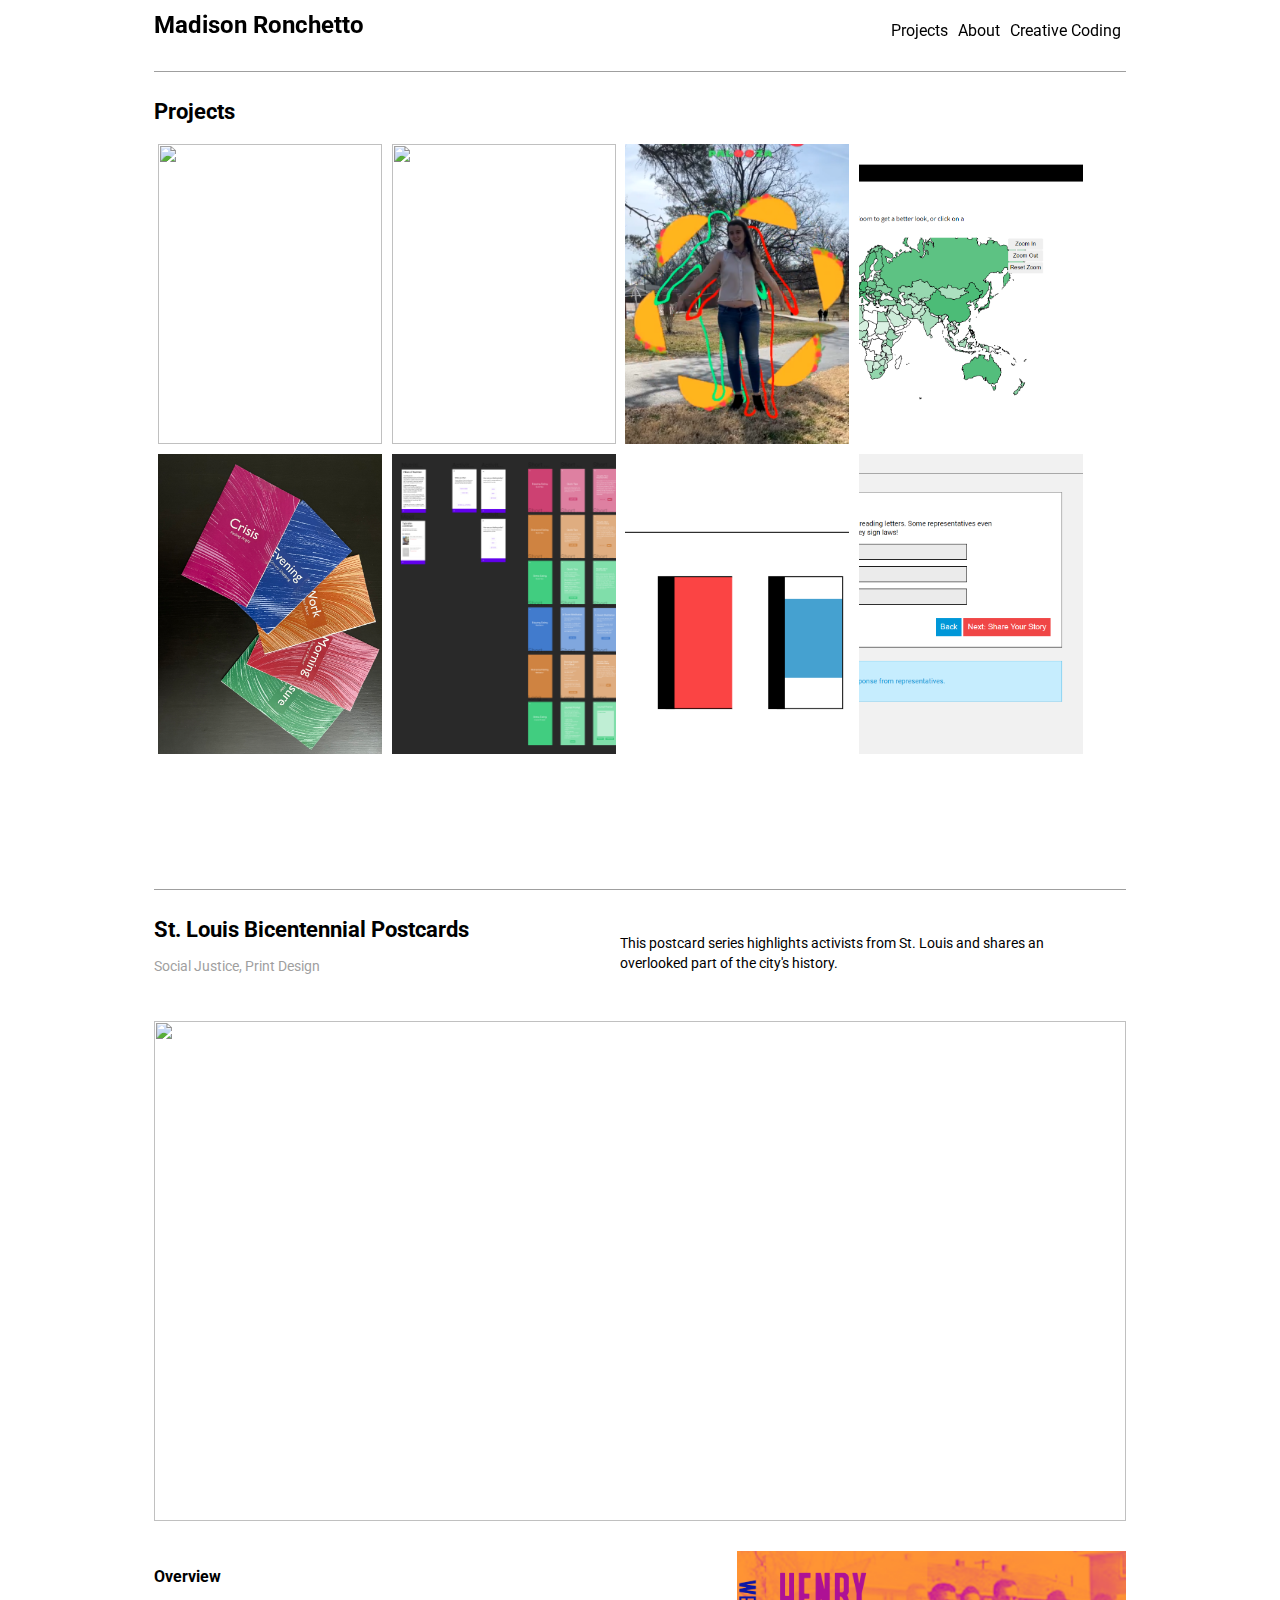
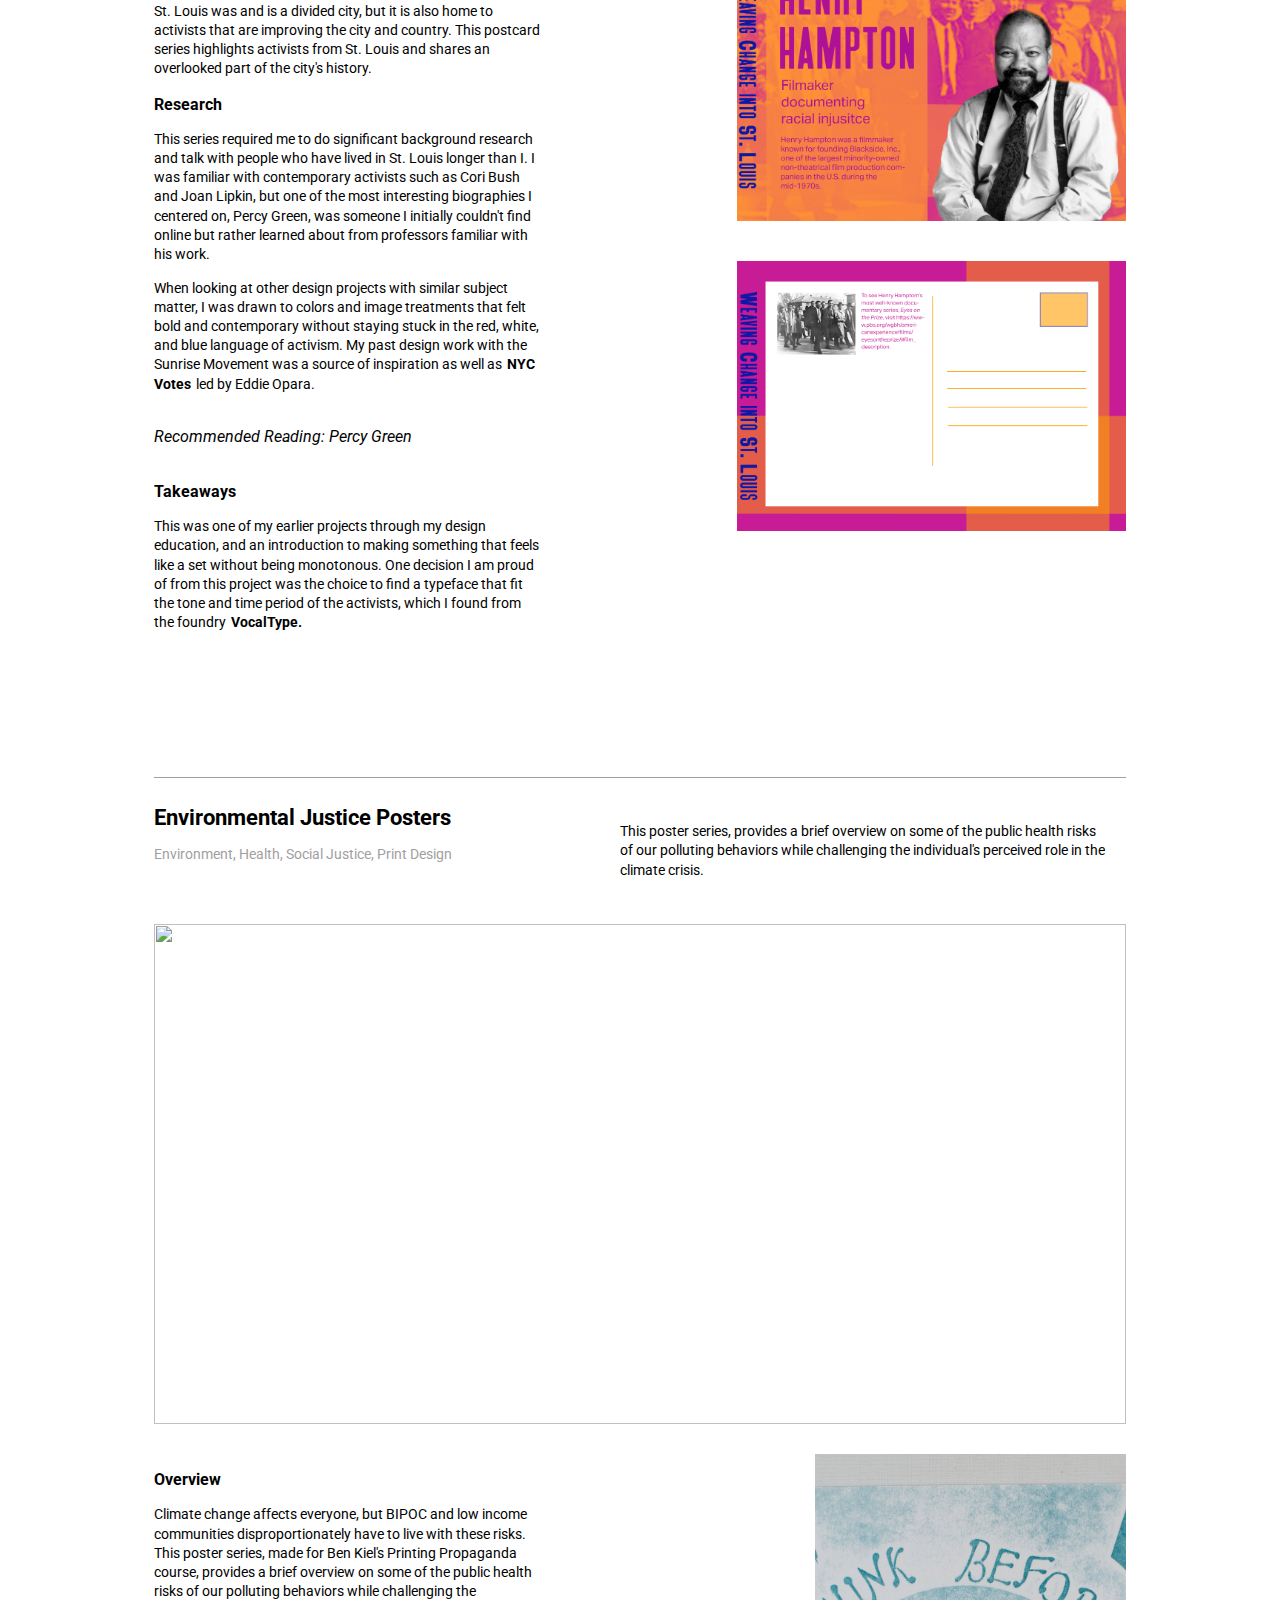
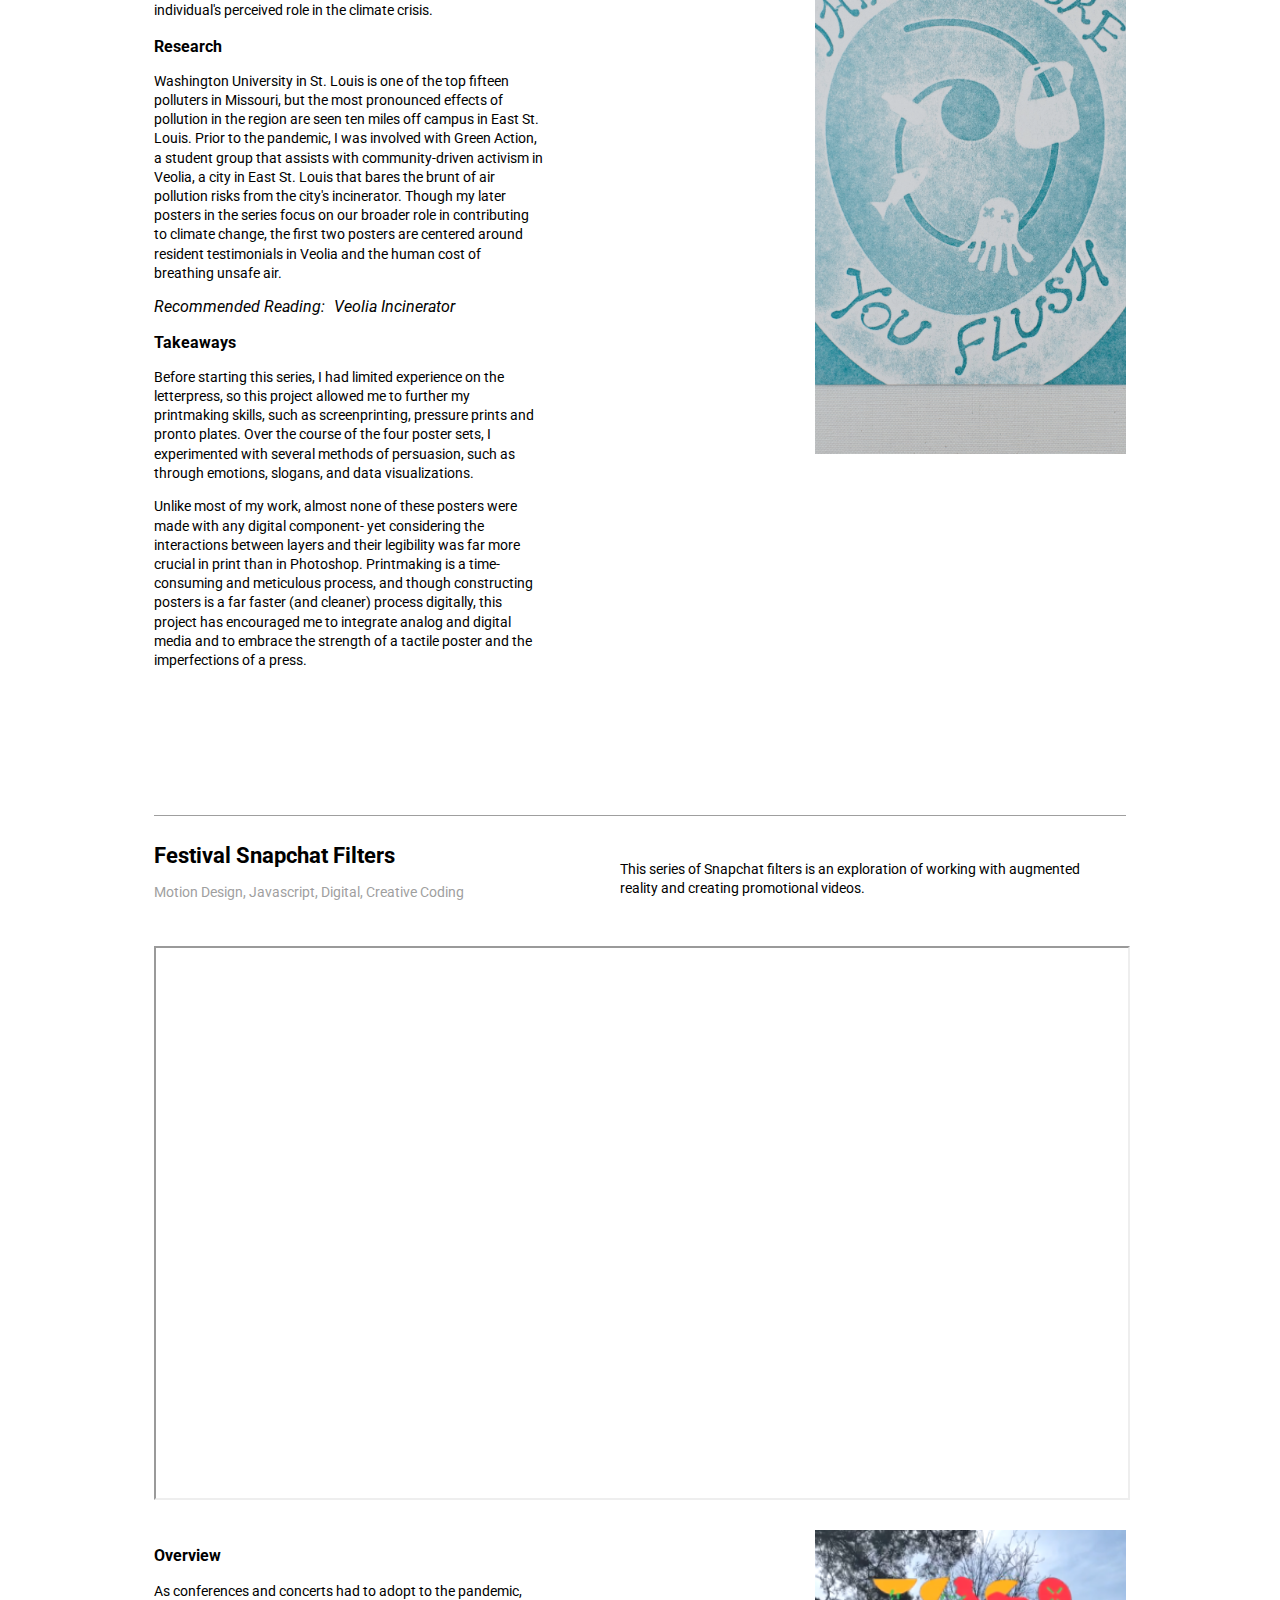
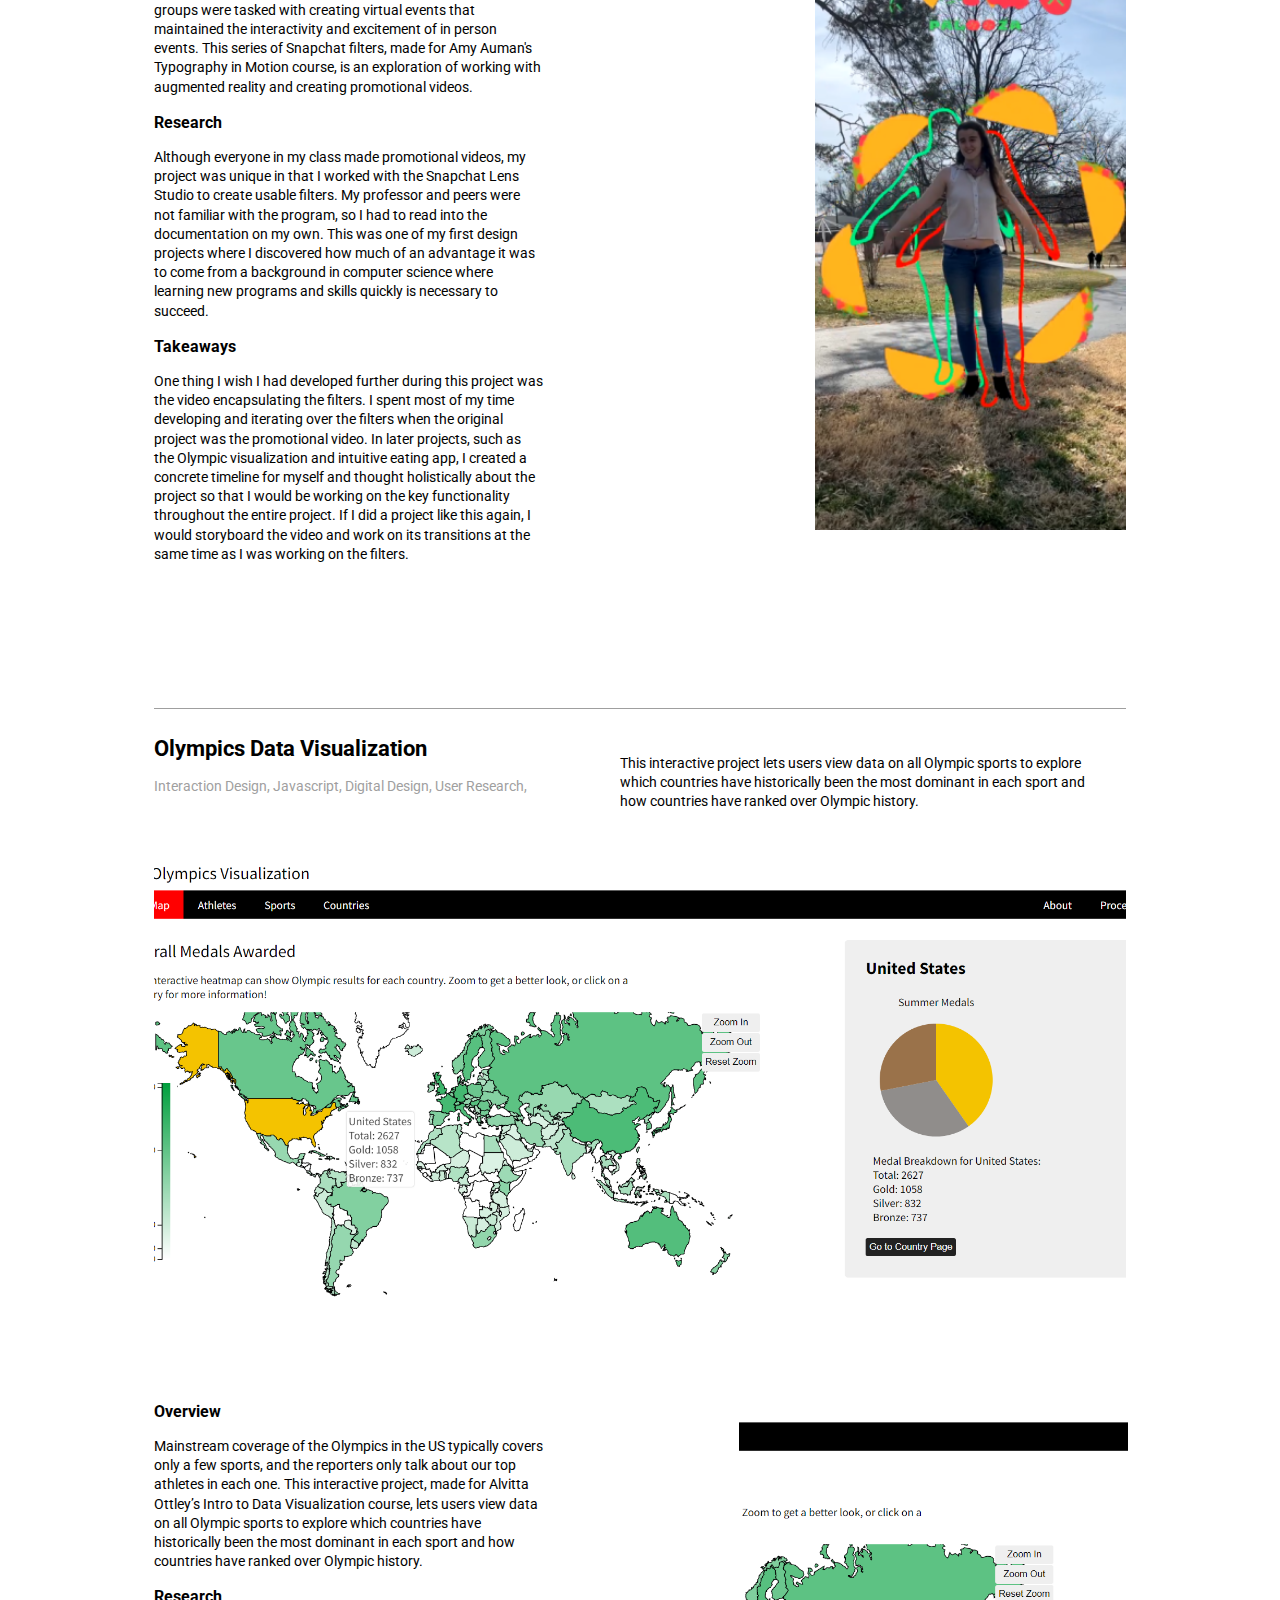
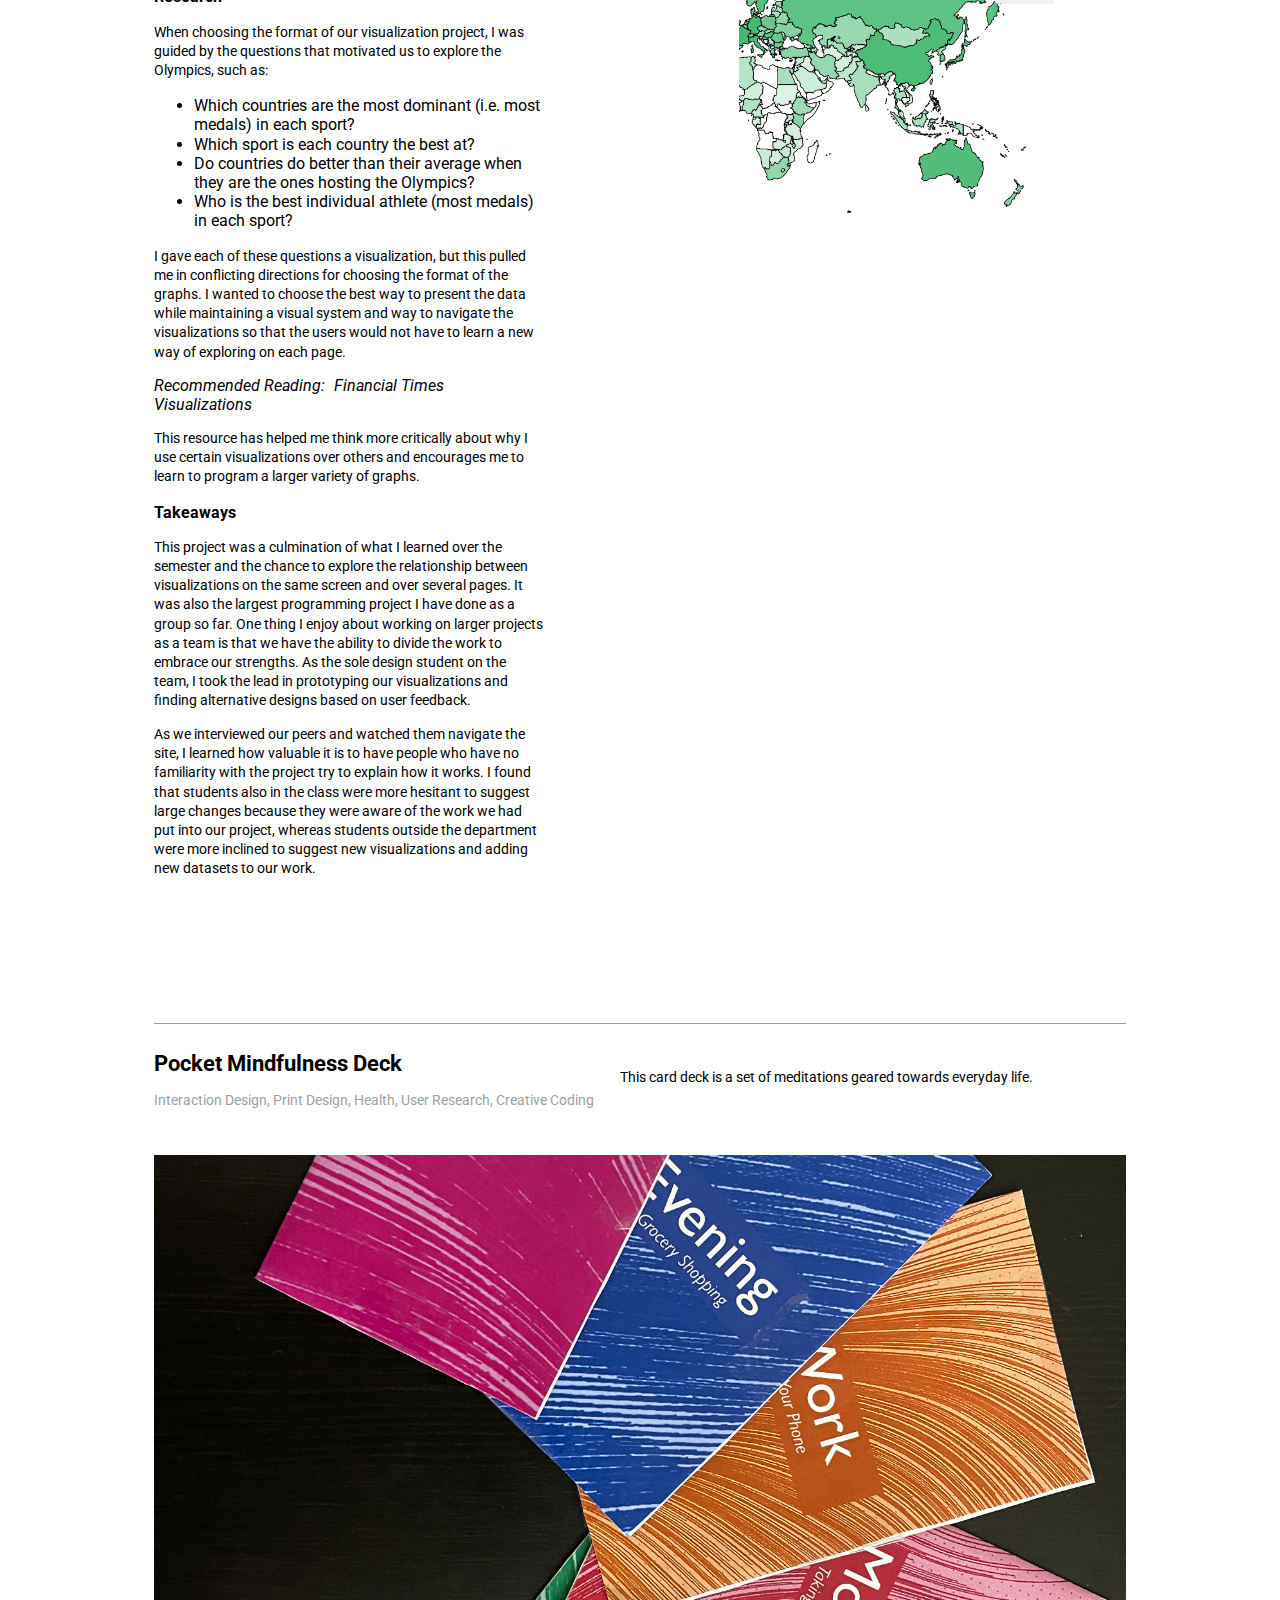
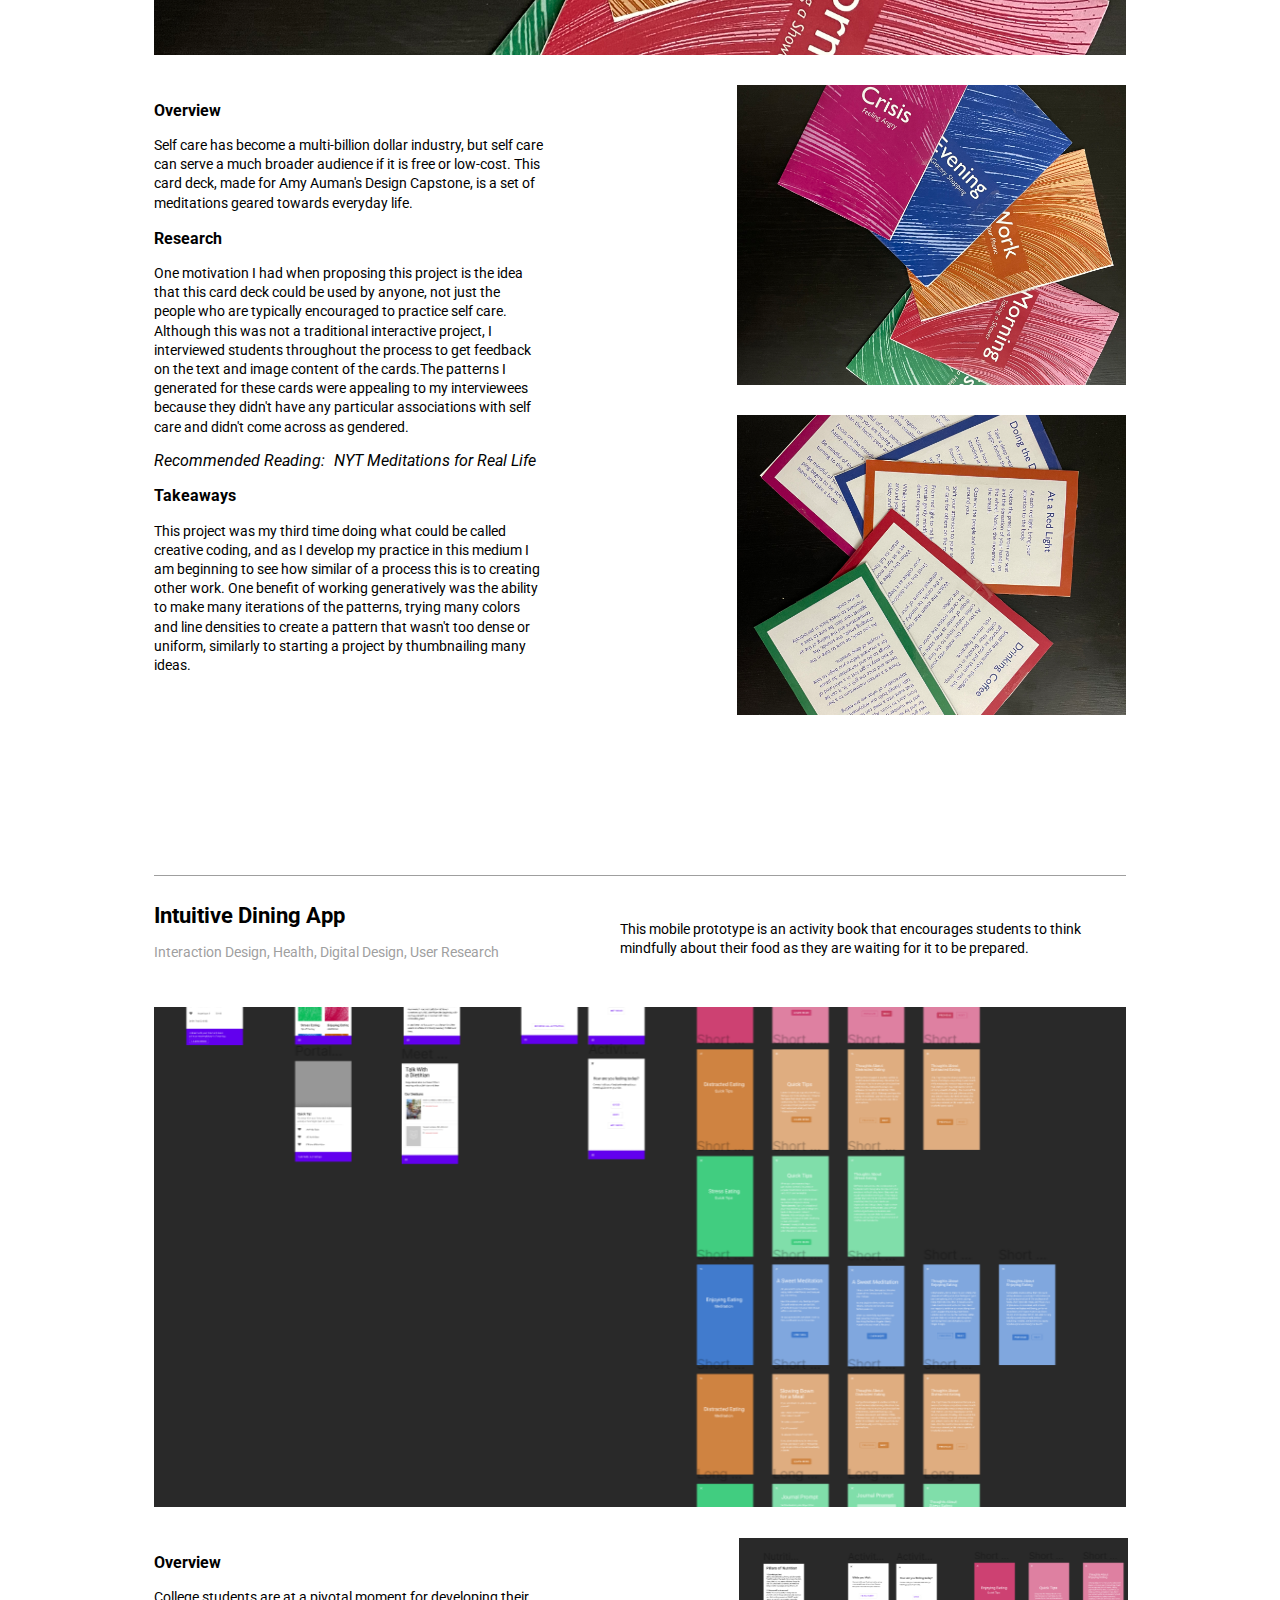
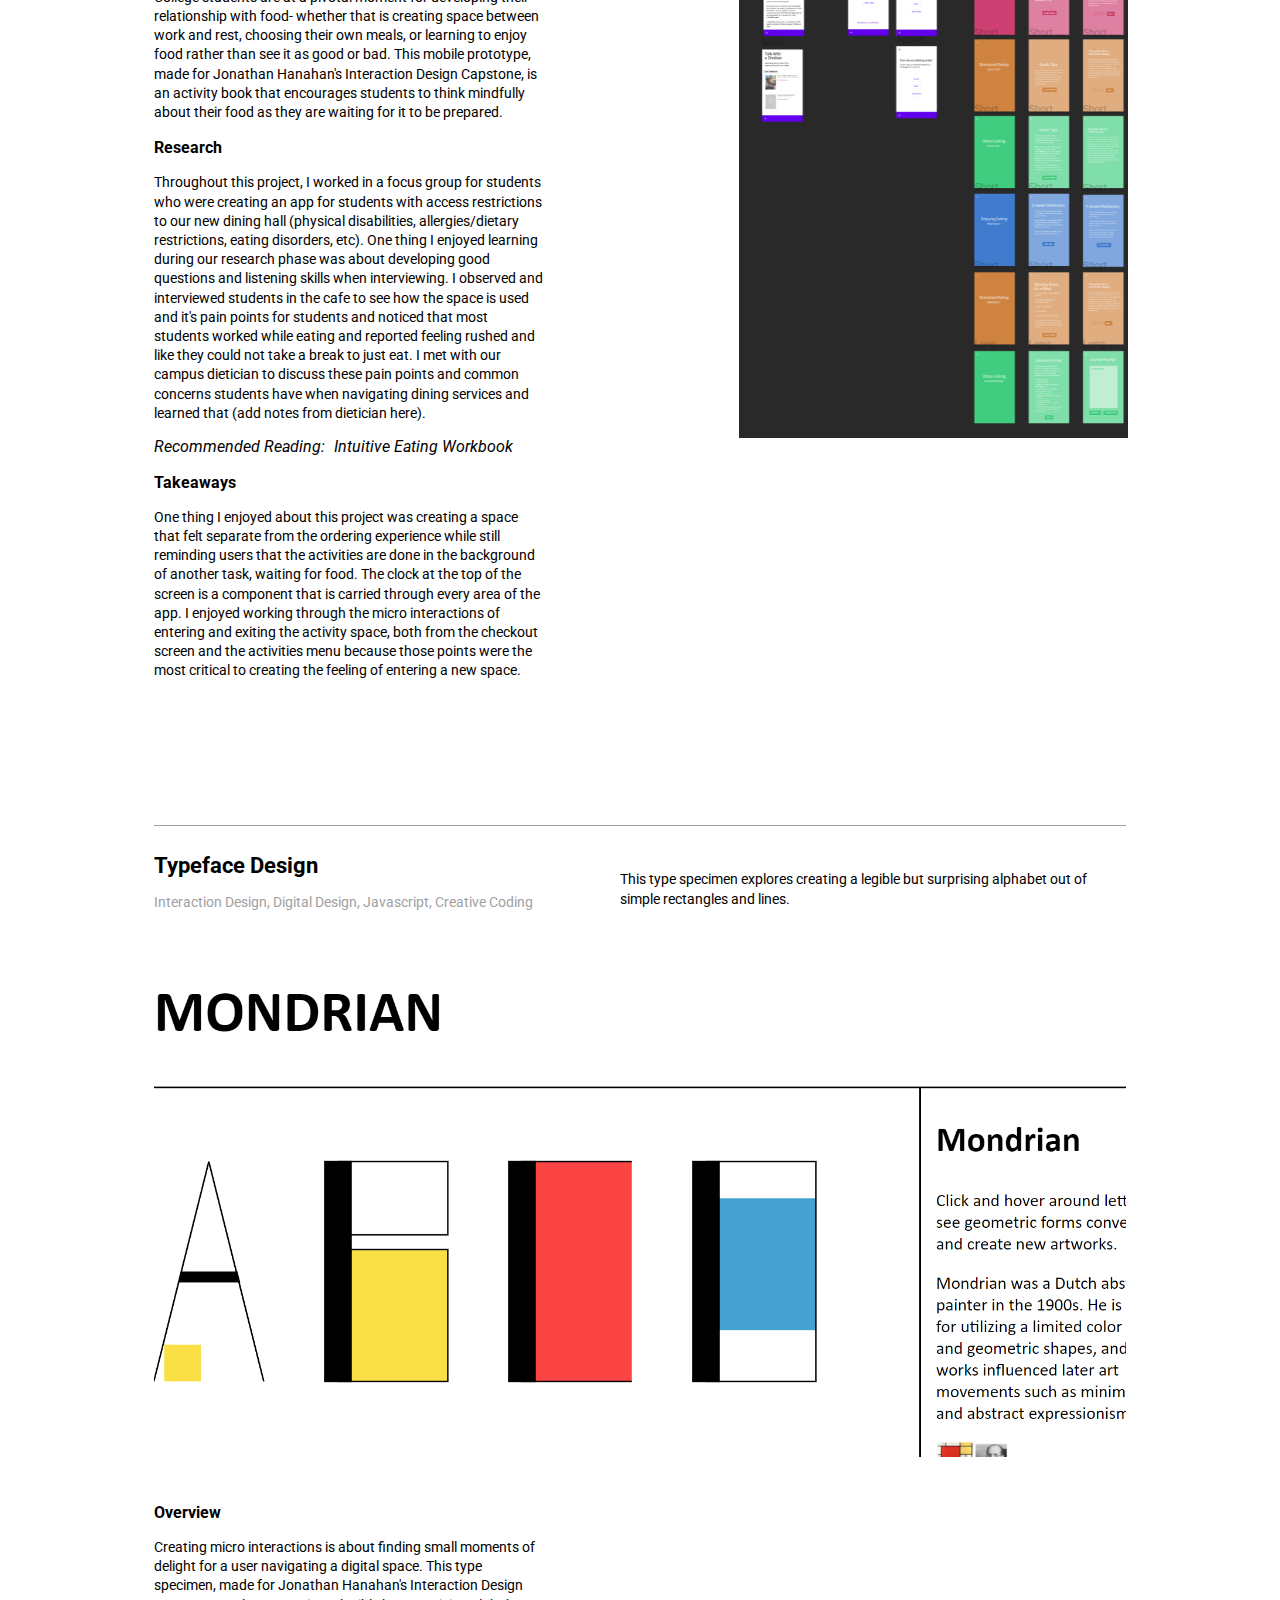
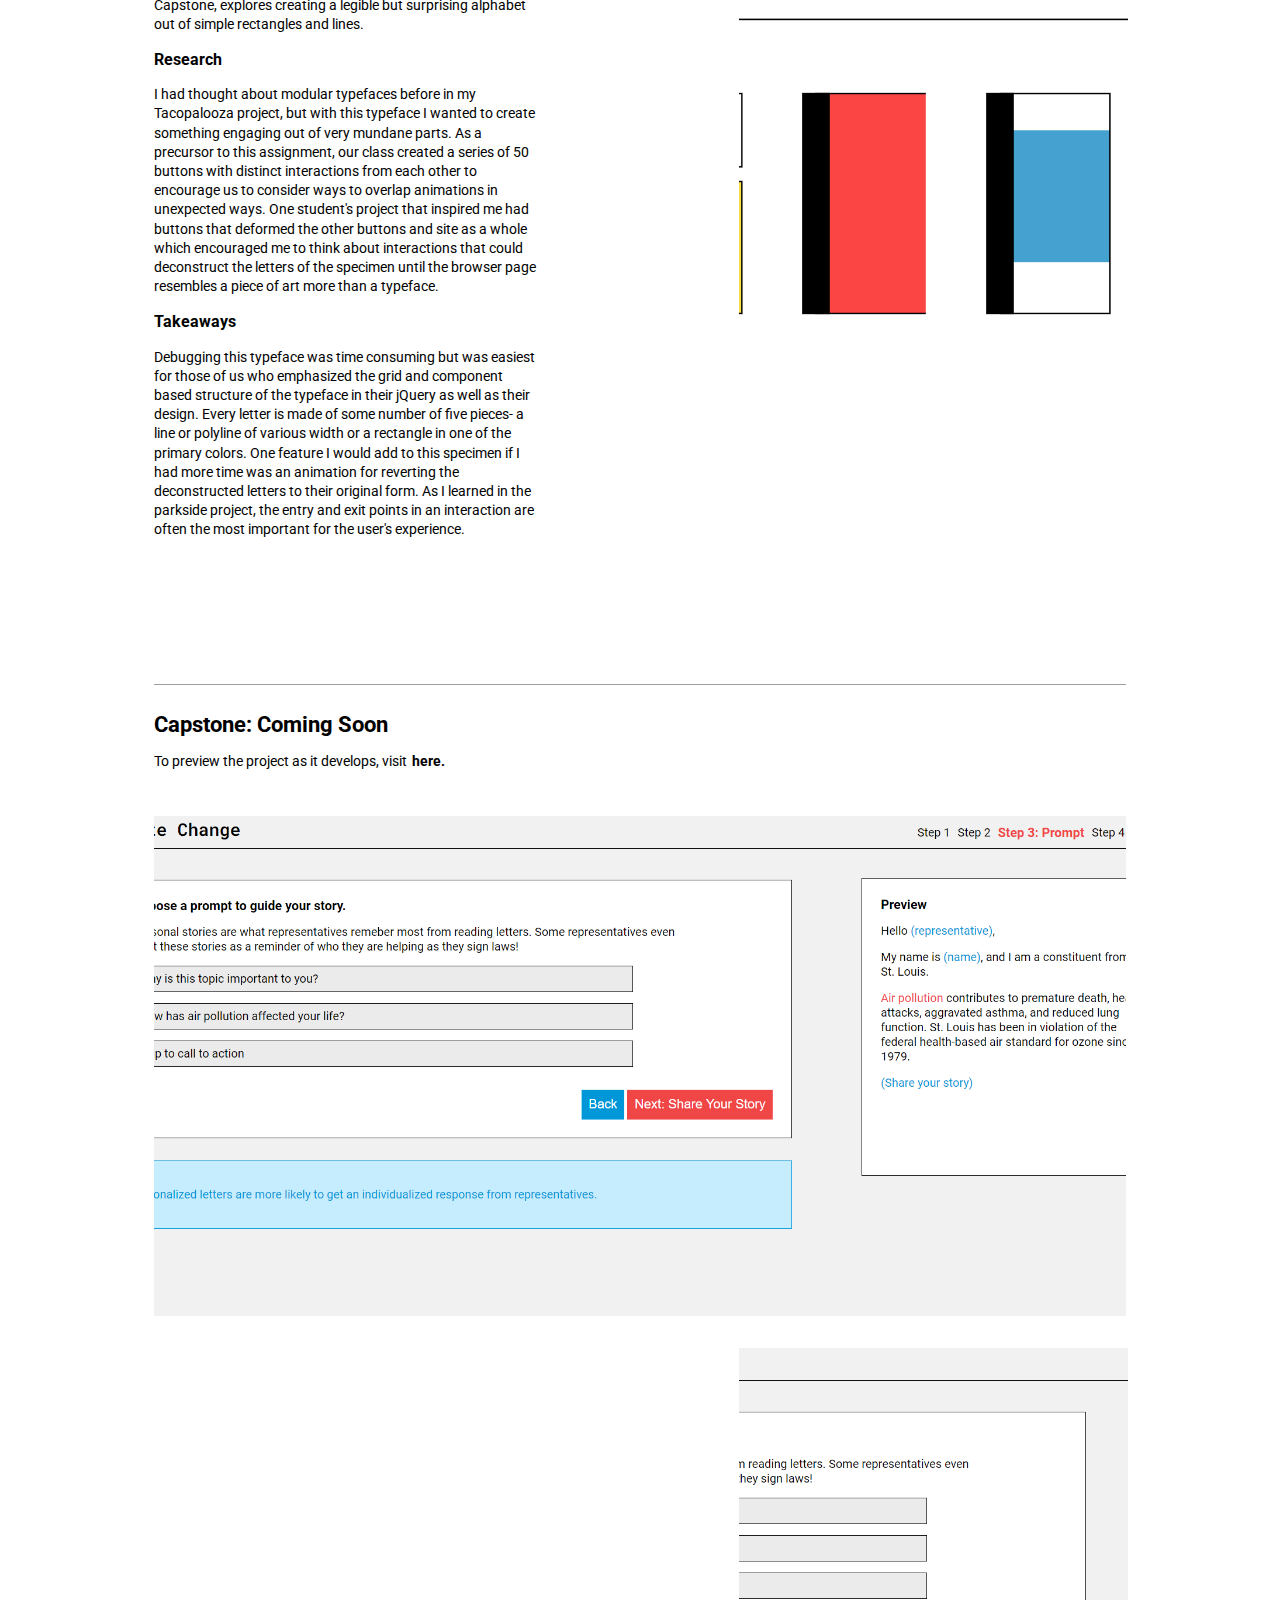
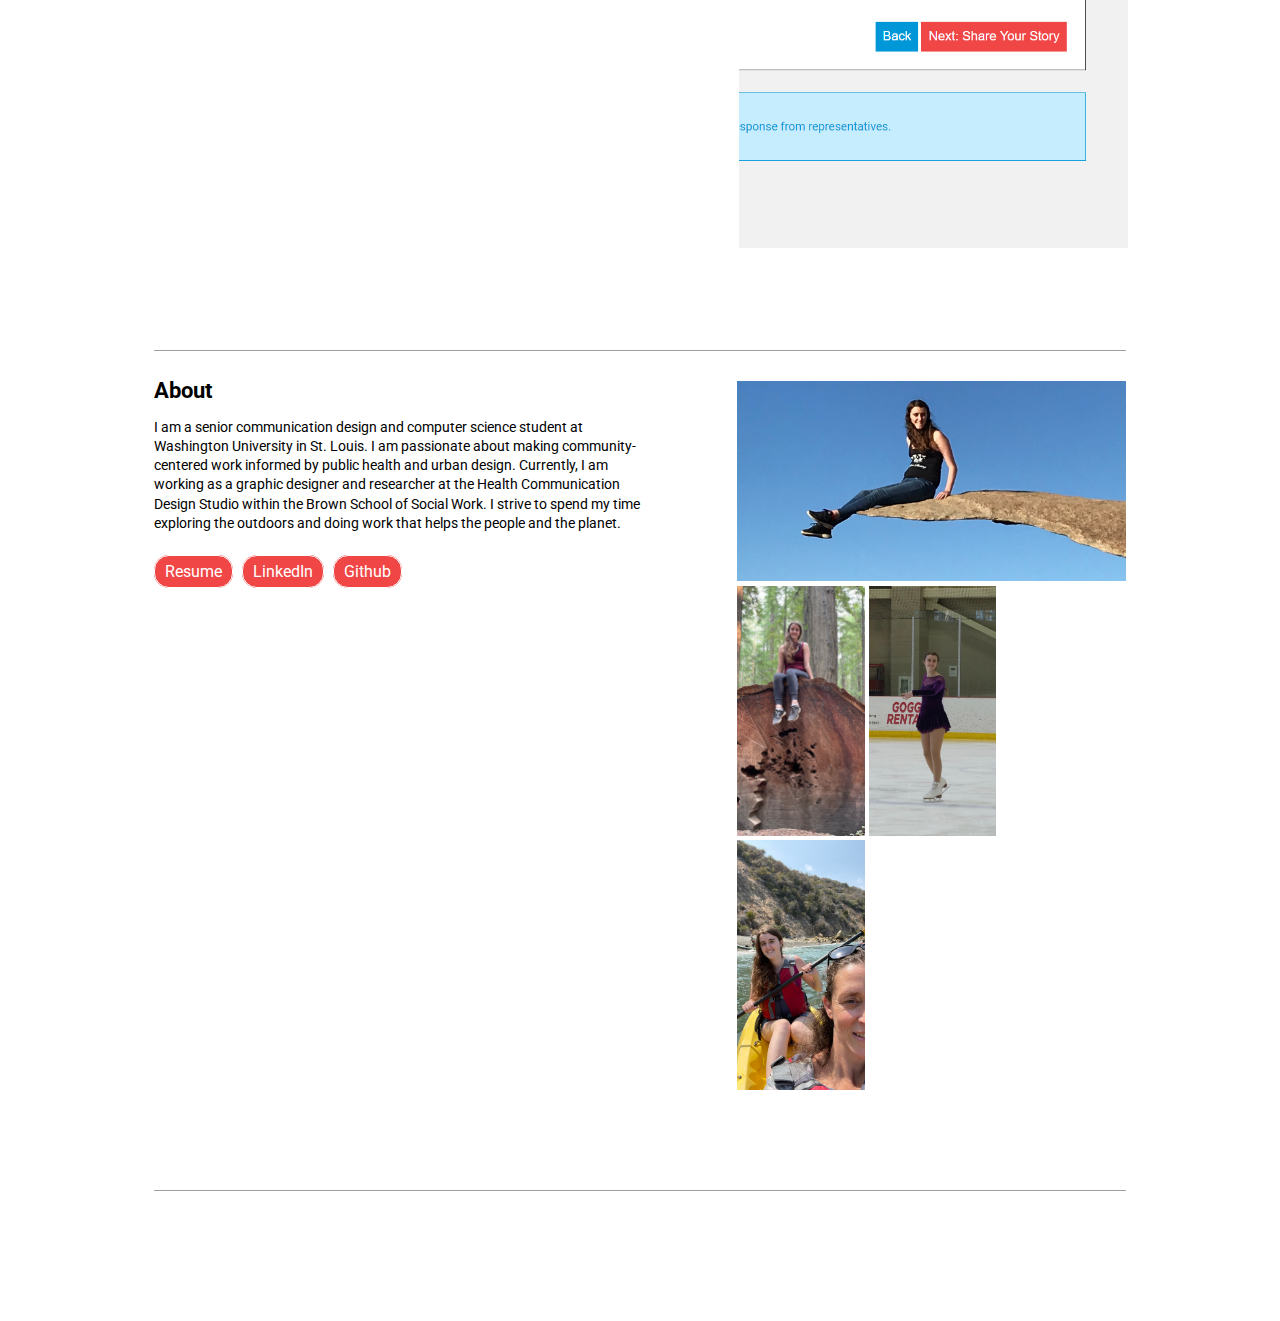
==== commit 9ff7a4e2: "mvp" ====
--- a/index.html
+++ b/index.html
@@ -8,6 +8,8 @@
         <link href="https://fonts.googleapis.com/css2?family=Roboto:wght@400;700&display=swap" rel="stylesheet">
         <link rel="stylesheet" href="style.css"/>
         <link rel="stylesheet" href="modal.css"/>
+        <script src="script.js"></script>
+
     </head>
     <body>
         <header>
@@ -165,14 +167,14 @@
                     </div>
                     <div class="right">
                         <div class="column">
-                            <img src="images/project-1/Henry.png" onclick="openModal();currentSlide(1)" class="hover-shadow">
+                            <img src="images/project-1/Henry.png" onclick="openModal('myModal');currentSlide(1,'mySlides')" class="hover-shadow">
                           </div>
                         <div class="column">
-                            <img src="images/project-1/CoriB.png" onclick="openModal();currentSlide(1)" class="hover-shadow">
+                            <img src="images/project-1/HenryB.png" onclick="openModal('myModal3');currentSlide(1,'mySlides3')" class="hover-shadow">
                         </div>
                           <!-- The Modal/Lightbox -->
                           <div id="myModal" class="modal">
-                            <span class="close cursor" onclick="closeModal()">&times;</span>
+                            <span class="close cursor" onclick="closeModal('myModal')">&times;</span>
                             <div class="modal-content">
                           
                               <div class="mySlides">
@@ -206,53 +208,14 @@
                               </div>
                           
                               <!-- Next/previous controls -->
-                              <a class="prev" onclick="plusSlides(-1)">&#10094;</a>
-                              <a class="next" onclick="plusSlides(1)">&#10095;</a>
+                              <a class="prev" onclick="plusSlides(-1,'mySlides')">&#10094;</a>
+                              <a class="next" onclick="plusSlides(1,'mySlides')">&#10095;</a>
                             </div>
                           </div>
-                          <script>
-                            // Open the Modal
-                            function openModal() {
-                              document.getElementById("myModal").style.display = "block";
-                            }
-                            
-                            // Close the Modal
-                            function closeModal() {
-                              document.getElementById("myModal").style.display = "none";
-                            }
-                            
-                            var slideIndex = 1;
-                            showSlides(slideIndex);
-                            
-                            // Next/previous controls
-                            function plusSlides(n) {
-                              showSlides(slideIndex += n);
-                            }
-                            
-                            // Thumbnail image controls
-                            function currentSlide(n) {
-                              showSlides(slideIndex = n);
-                            }
-                            
-                            function showSlides(n) {
-                              var i;
-                              var slides = document.getElementsByClassName("mySlides");
-                              var dots = document.getElementsByClassName("demo");
-                              if (n > slides.length) {slideIndex = 1}
-                              if (n < 1) {slideIndex = slides.length}
-                              for (i = 0; i < slides.length; i++) {
-                                slides[i].style.display = "none";
-                              }
-                              for (i = 0; i < dots.length; i++) {
-                                dots[i].className = dots[i].className.replace(" active", "");
-                              }
-                              slides[slideIndex-1].style.display = "flex";
-                              dots[slideIndex-1].className += " active";
-                            }
-                            </script>
+                         
                             <!-- The Modal/Lightbox -->
                           <div id="myModal3" class="modal">
-                            <span class="close cursor" onclick="closeModal()">&times;</span>
+                            <span class="close cursor" onclick="closeModal('myModal3')">&times;</span>
                             <div class="modal-content">
                           
                               <div class="mySlides3">
@@ -286,50 +249,11 @@
                               </div>
                           
                               <!-- Next/previous controls -->
-                              <a class="prev" onclick="plusSlides(-1)">&#10094;</a>
-                              <a class="next" onclick="plusSlides(1)">&#10095;</a>
+                              <a class="prev" onclick="plusSlides(-1,'mySlides3')">&#10094;</a>
+                              <a class="next" onclick="plusSlides(1,'mySlides3')">&#10095;</a>
                             </div>
                           </div>
-                          <script>
-                            // Open the Modal
-                            function openModal() {
-                              document.getElementById("myModal3").style.display = "flex";
-                            }
-                            
-                            // Close the Modal
-                            function closeModal() {
-                              document.getElementById("myModal3").style.display = "none";
-                            }
-                            
-                            var slideIndex = 1;
-                            showSlides(slideIndex);
-                            
-                            // Next/previous controls
-                            function plusSlides(n) {
-                              showSlides(slideIndex += n);
-                            }
-                            
-                            // Thumbnail image controls
-                            function currentSlide(n) {
-                              showSlides(slideIndex = n);
-                            }
-                            
-                            function showSlides(n) {
-                              var i;
-                              var slides = document.getElementsByClassName("mySlides3");
-                              var dots = document.getElementsByClassName("demo");
-                              if (n > slides.length) {slideIndex = 1}
-                              if (n < 1) {slideIndex = slides.length}
-                              for (i = 0; i < slides.length; i++) {
-                                slides[i].style.display = "none";
-                              }
-                              for (i = 0; i < dots.length; i++) {
-                                dots[i].className = dots[i].className.replace(" active", "");
-                              }
-                              slides[slideIndex-1].style.display = "flex";
-                              dots[slideIndex-1].className += " active";
-                            }
-                            </script>
+                         
                     </div>
                 </div>   
             </div>
@@ -387,12 +311,10 @@
                 </p>
                     </div>
                     <div class="right">
-                        <div class="column">
-                            <img src="images/project-2/Madison_Ronchetto_Collaborative_30.jpg" onclick="openModal();currentSlide(1)" class="hover-shadow">
-                        </div>
+                        <img id="tall" src="images/project-2/Madison_Ronchetto_Collaborative_30.jpg" onclick="openModal('myModal4');currentSlide(1,'mySlides4')" class="hover-shadow">
                             <!-- The Modal/Lightbox -->
                           <div id="myModal4" class="modal">
-                            <span class="close cursor" onclick="closeModal()">&times;</span>
+                            <span class="close cursor" onclick="closeModal('myModal4')">&times;</span>
                             <div class="modal-content">
                           
                               <div class="mySlides4">
@@ -416,50 +338,10 @@
                               </div>
                           
                               <!-- Next/previous controls -->
-                              <a class="prev" onclick="plusSlides(-1)">&#10094;</a>
-                              <a class="next" onclick="plusSlides(1)">&#10095;</a>
+                              <a class="prev" onclick="plusSlides(-1, 'mySlides4')">&#10094;</a>
+                              <a class="next" onclick="plusSlides(1, 'mySlides4')">&#10095;</a>
                             </div>
                           </div>
-                          <script>
-                            // Open the Modal
-                            function openModal() {
-                              document.getElementById("myModal4").style.display = "flex";
-                            }
-                            
-                            // Close the Modal
-                            function closeModal() {
-                              document.getElementById("myModal4").style.display = "none";
-                            }
-                            
-                            var slideIndex = 1;
-                            showSlides(slideIndex);
-                            
-                            // Next/previous controls
-                            function plusSlides(n) {
-                              showSlides(slideIndex += n);
-                            }
-                            
-                            // Thumbnail image controls
-                            function currentSlide(n) {
-                              showSlides(slideIndex = n);
-                            }
-                            
-                            function showSlides(n) {
-                              var i;
-                              var slides = document.getElementsByClassName("mySlides4");
-                              var dots = document.getElementsByClassName("demo");
-                              if (n > slides.length) {slideIndex = 1}
-                              if (n < 1) {slideIndex = slides.length}
-                              for (i = 0; i < slides.length; i++) {
-                                slides[i].style.display = "none";
-                              }
-                              for (i = 0; i < dots.length; i++) {
-                                dots[i].className = dots[i].className.replace(" active", "");
-                              }
-                              slides[slideIndex-1].style.display = "flex";
-                              dots[slideIndex-1].className += " active";
-                            }
-                            </script>
                     </div>
                 </div>
             </div>
@@ -503,10 +385,10 @@
                         </p>
                     </div>
                     <div class="right">
-                        <img id="tall" src="images/project-3/example 1.png" onclick="openModal();currentSlide(1)" class="hover-shadow">
+                        <img id="tall" src="images/project-3/example 1.png" onclick="openModal('myModal2');currentSlide(1,'mySlides2')" class="hover-shadow">
                           <!-- The Modal/Lightbox -->
                           <div id="myModal2" class="modal">
-                            <span class="close cursor" onclick="closeModal()">&times;</span>
+                            <span class="close cursor" onclick="closeModal('myModal2')">&times;</span>
                             <div class="modal-content">
                           
                               <div class="mySlides2">
@@ -525,50 +407,10 @@
                               </div>
                           
                               <!-- Next/previous controls -->
-                              <a class="prev" onclick="plusSlides(-1)">&#10094;</a>
-                              <a class="next" onclick="plusSlides(1)">&#10095;</a>
+                              <a class="prev" onclick="plusSlides(-1,'mySlides2')">&#10094;</a>
+                              <a class="next" onclick="plusSlides(1,'mySlides2')">&#10095;</a>
                             </div>
                           </div>
-                          <script>
-                            // Open the Modal
-                            function openModal() {
-                              document.getElementById("myModal2").style.display = "flex";
-                            }
-                            
-                            // Close the Modal
-                            function closeModal() {
-                              document.getElementById("myModal2").style.display = "none";
-                            }
-                            
-                            var slideIndex = 1;
-                            showSlides(slideIndex);
-                            
-                            // Next/previous controls
-                            function plusSlides(n) {
-                              showSlides(slideIndex += n);
-                            }
-                            
-                            // Thumbnail image controls
-                            function currentSlide(n) {
-                              showSlides(slideIndex = n);
-                            }
-                            
-                            function showSlides(n) {
-                              var i;
-                              var slides = document.getElementsByClassName("mySlides2");
-                              var dots = document.getElementsByClassName("demo");
-                              if (n > slides.length) {slideIndex = 1}
-                              if (n < 1) {slideIndex = slides.length}
-                              for (i = 0; i < slides.length; i++) {
-                                slides[i].style.display = "none";
-                              }
-                              for (i = 0; i < dots.length; i++) {
-                                dots[i].className = dots[i].className.replace(" active", "");
-                              }
-                              slides[slideIndex-1].style.display = "flex";
-                              dots[slideIndex-1].className += " active";
-                            }
-                            </script>
                     </div>
                 </div>
             </div>
@@ -715,6 +557,12 @@
                         </p>
                     </div>
                     <div class="right">
+                        <a class="preview" href="https://getting-to-know-food.webflow.io/" target="_blank">
+                            <img src="images/project-6/Screenshot 2022-03-17 184755.png">
+                            <div class="overlay">
+                                <div class="text">View Site in New Tab (Note: This is a mobile experience only)</div>
+                            </div>
+                        </a>
                     </div>
                 </div>
             </div>
@@ -820,5 +668,4 @@
             </div>
         </main>
     </body>
-    <!-- <script src="script.js"></script> -->
 </html>--- a/style.css
+++ b/style.css
@@ -29,12 +29,12 @@
 }
 .section{
     background-color: white;
-    padding: 20px 0px 50px 0px;
+    padding: 30px 0px 50px 0px;
     margin-bottom: 50px;
     margin-top: 20px;
     margin-left: 12%;
     margin-right: 12%;
-    border-bottom: 1px #9f9f9f solid;
+    border-top: 1px #9f9f9f solid;
 }
 
 /* Project Styling */
@@ -44,7 +44,7 @@
 img{
     object-fit: cover;
     width: 100%;
-    height: 550px;
+    height: 500px;
 }
 .intro-text{
     display: flex;
@@ -164,8 +164,8 @@
     top: 0;
     z-index: 1;
     background-color: rgba(255, 255, 255, .8);
-    padding-left: 9%;
-    padding-right: 9%;
+    padding-left: 12%;
+    padding-right: 12%;
 }
 nav{
     display: flex;
--- a/modal.css
+++ b/modal.css
@@ -20,6 +20,9 @@
     object-fit: cover;
     width: 30%;
     height: 55%;
+  }
+
+  .mySlides, .mySlides2, .mySlides3, .mySlides4{
     justify-content: center;
   }
   
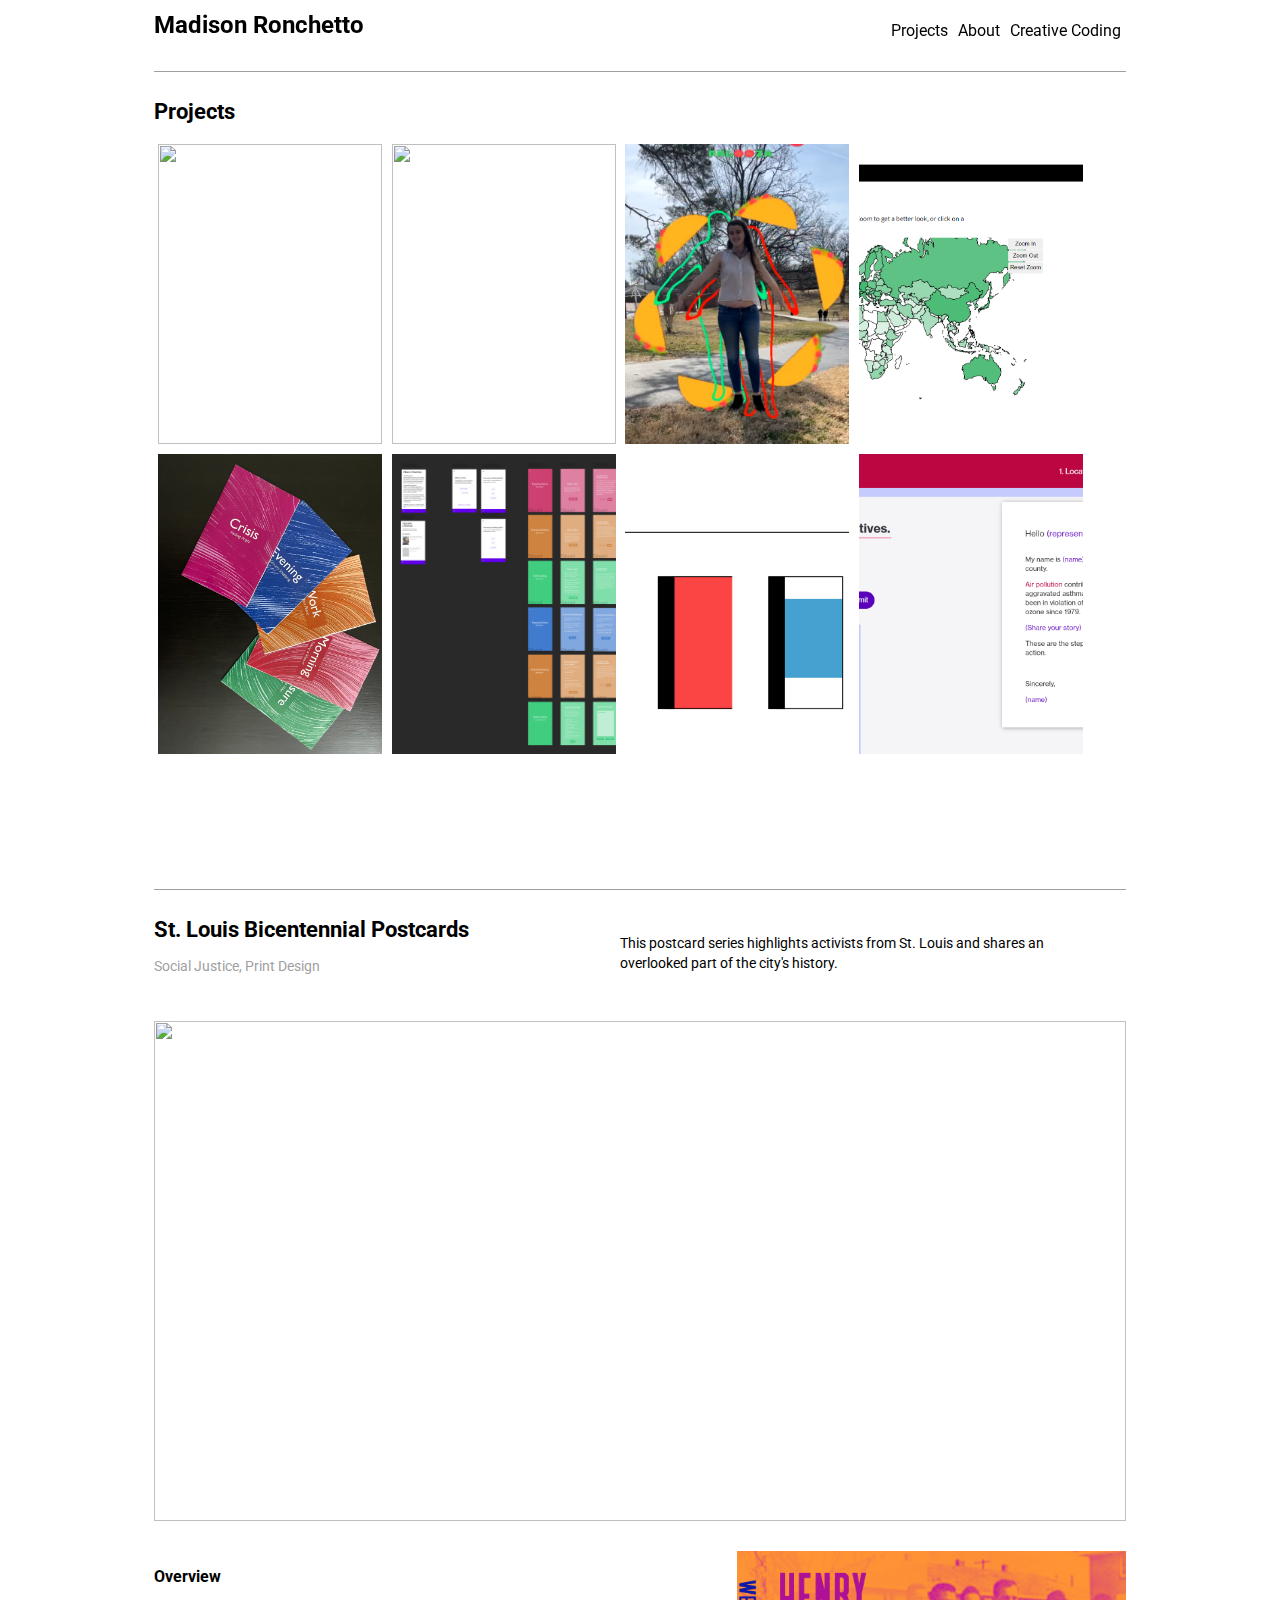
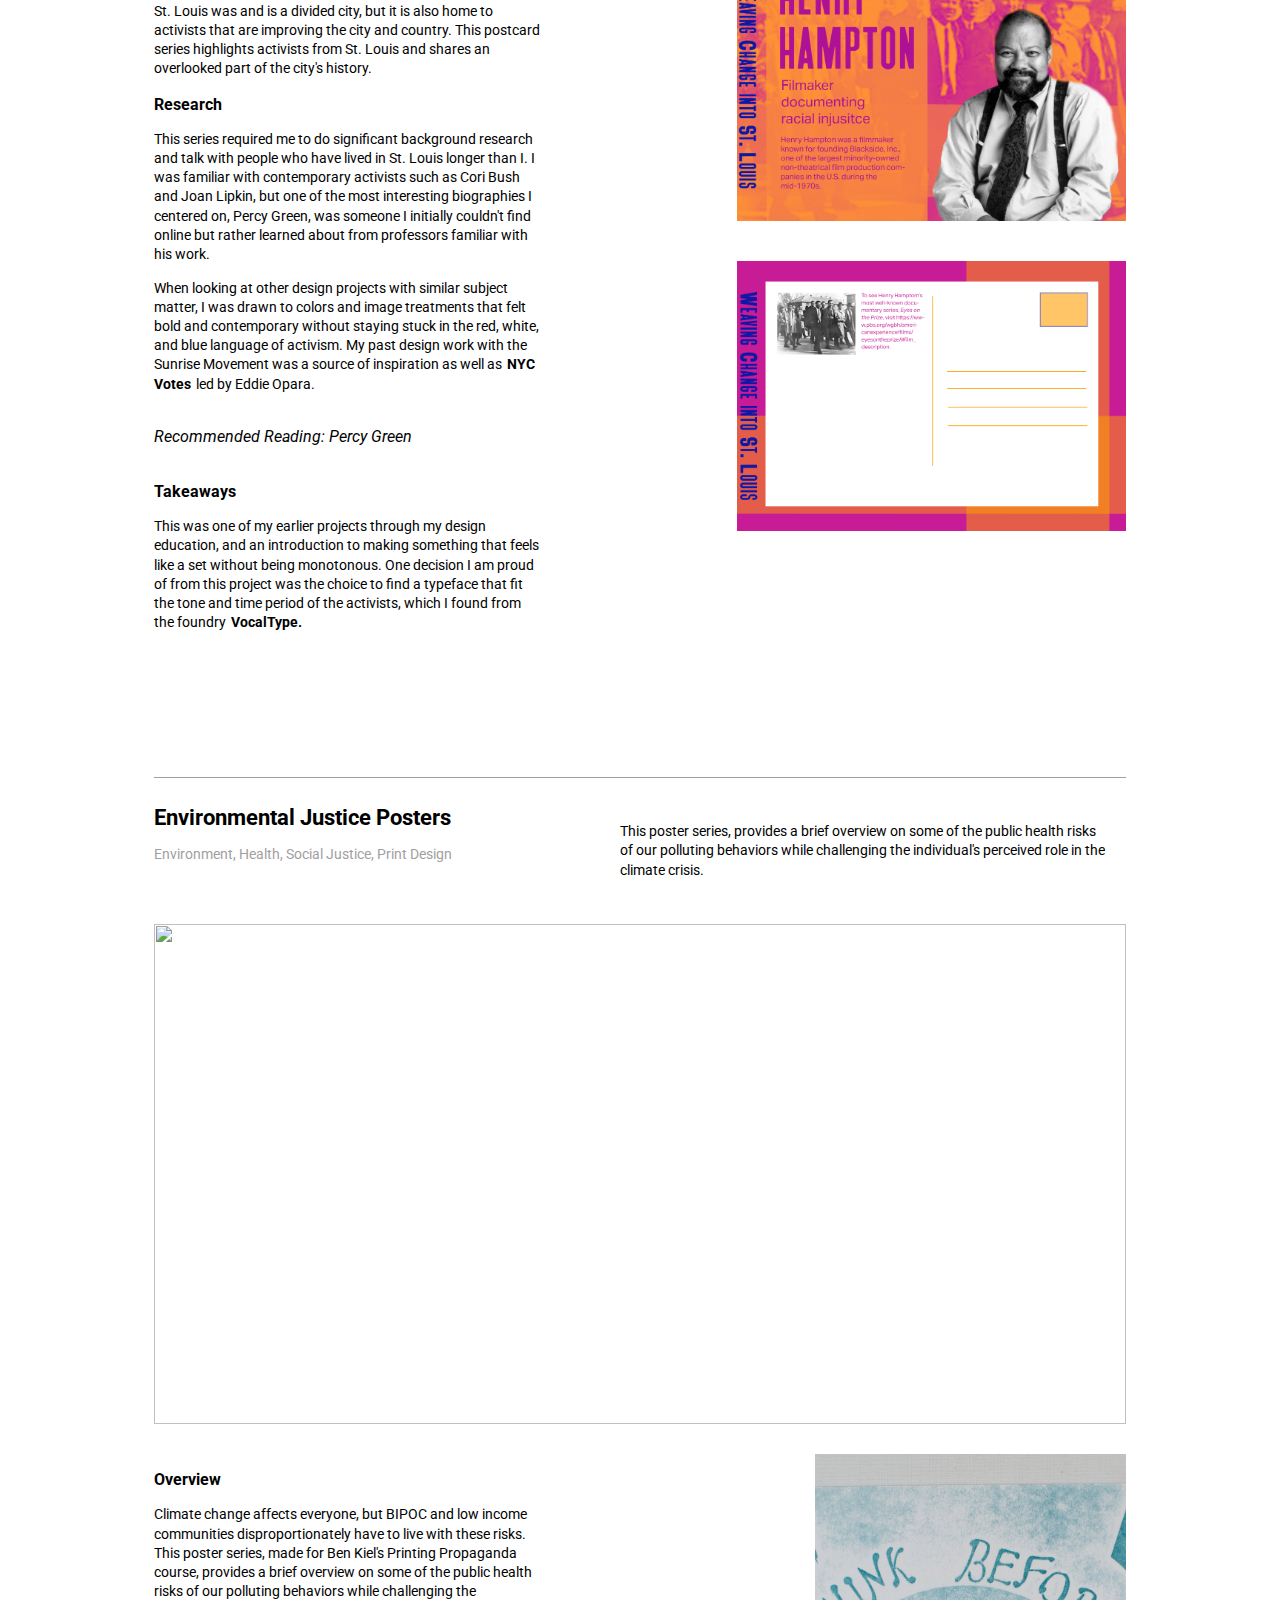
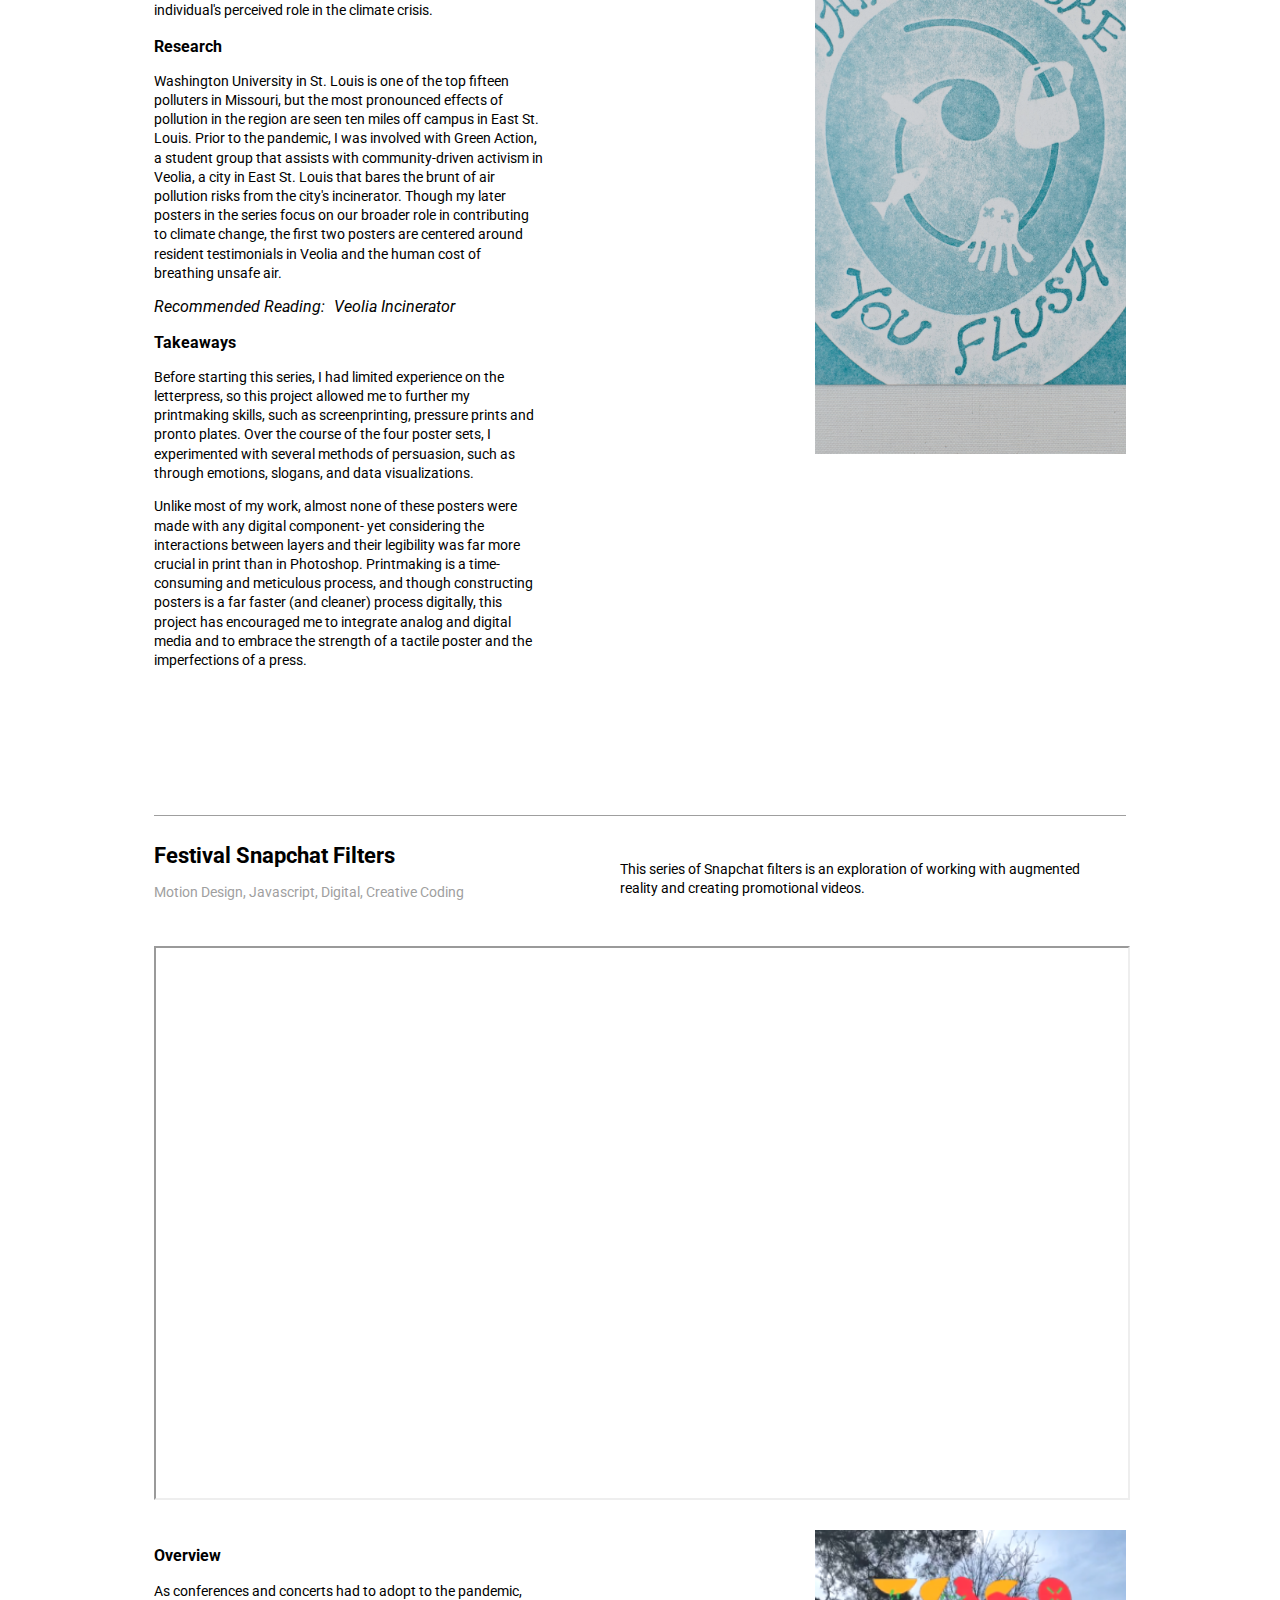
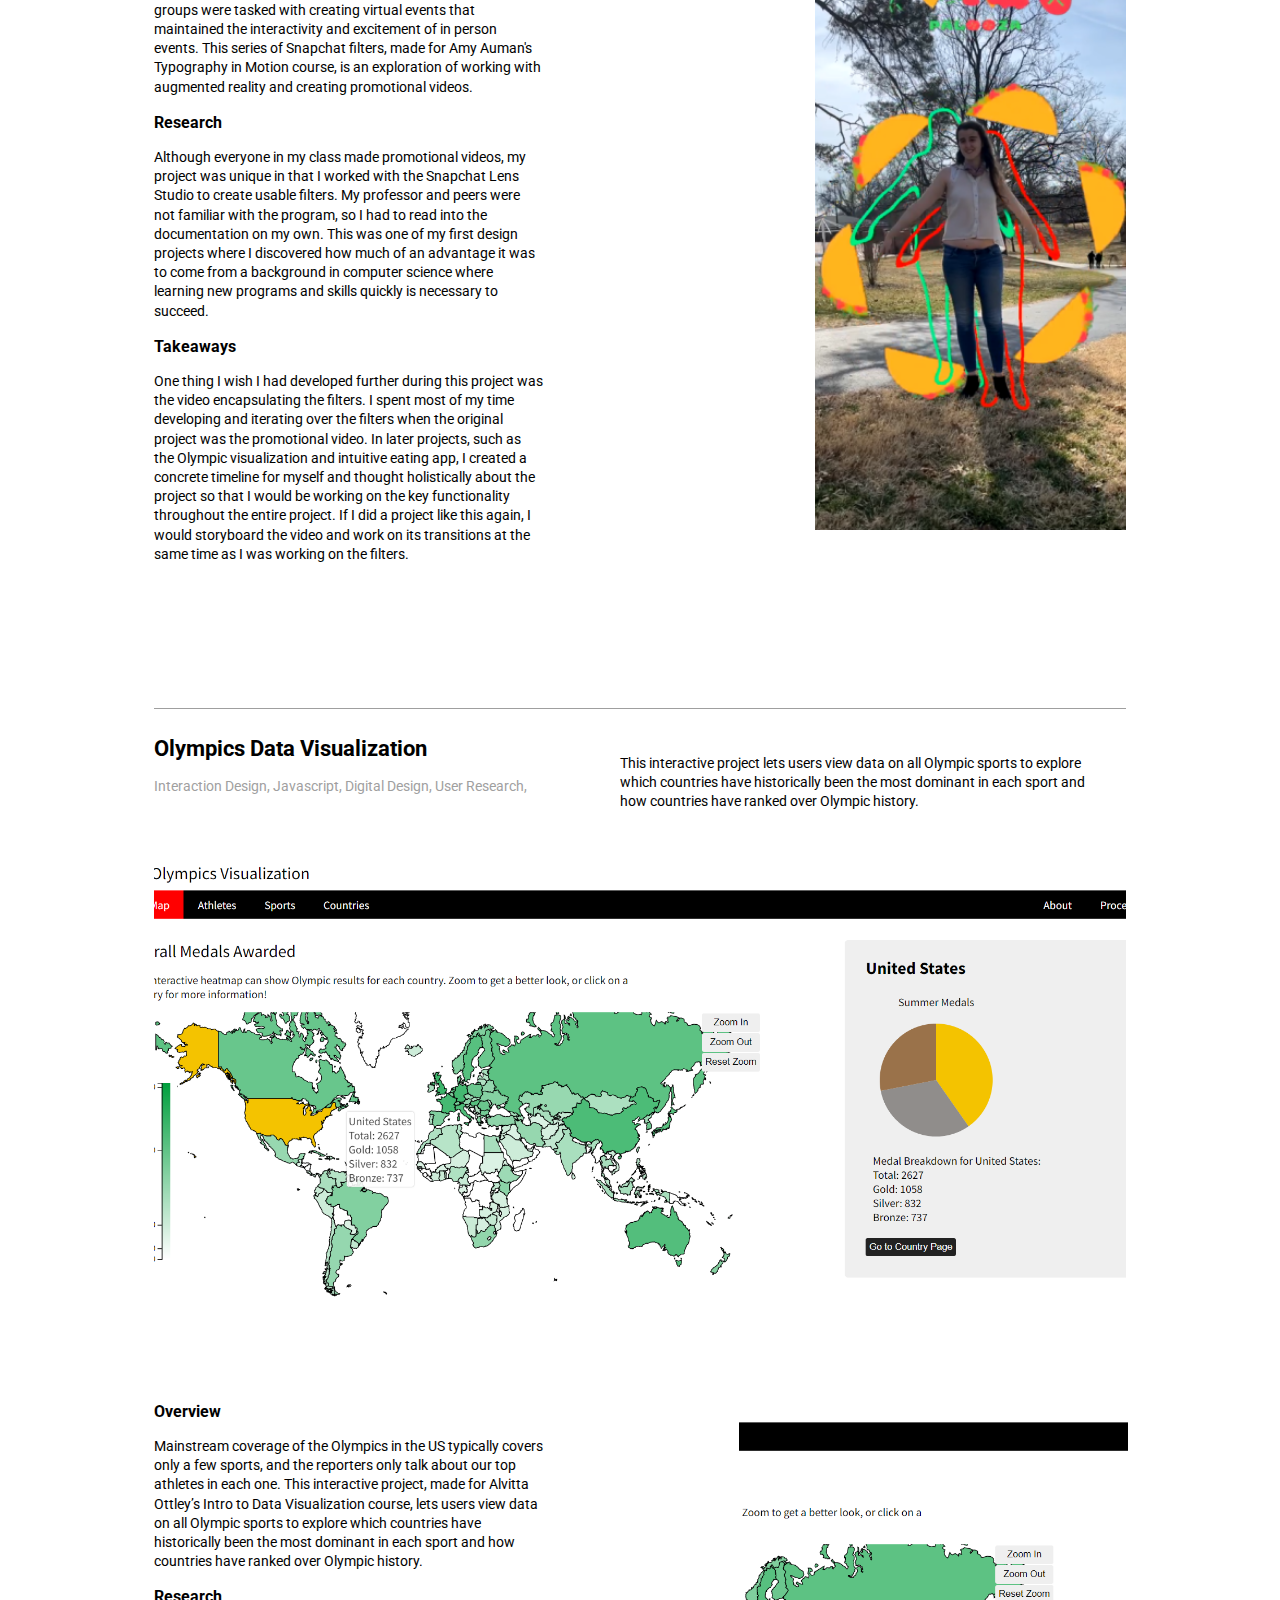
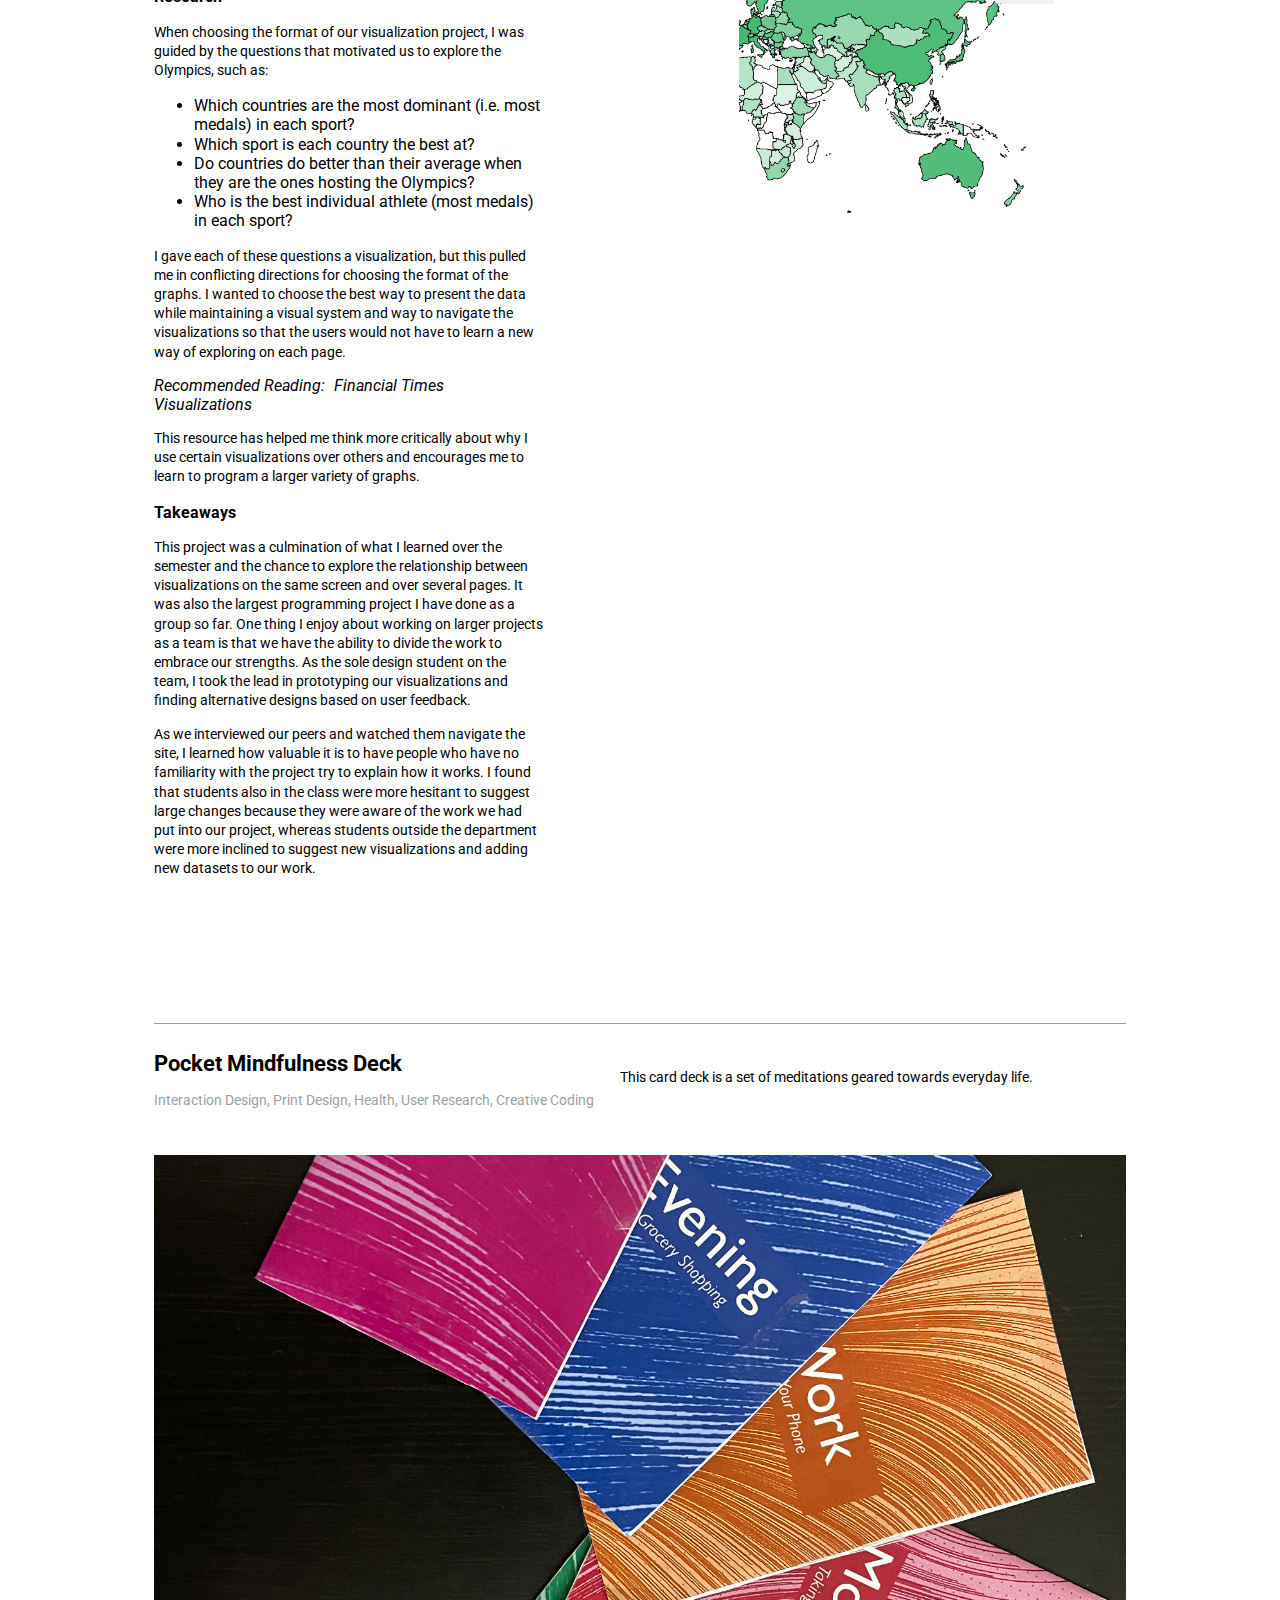
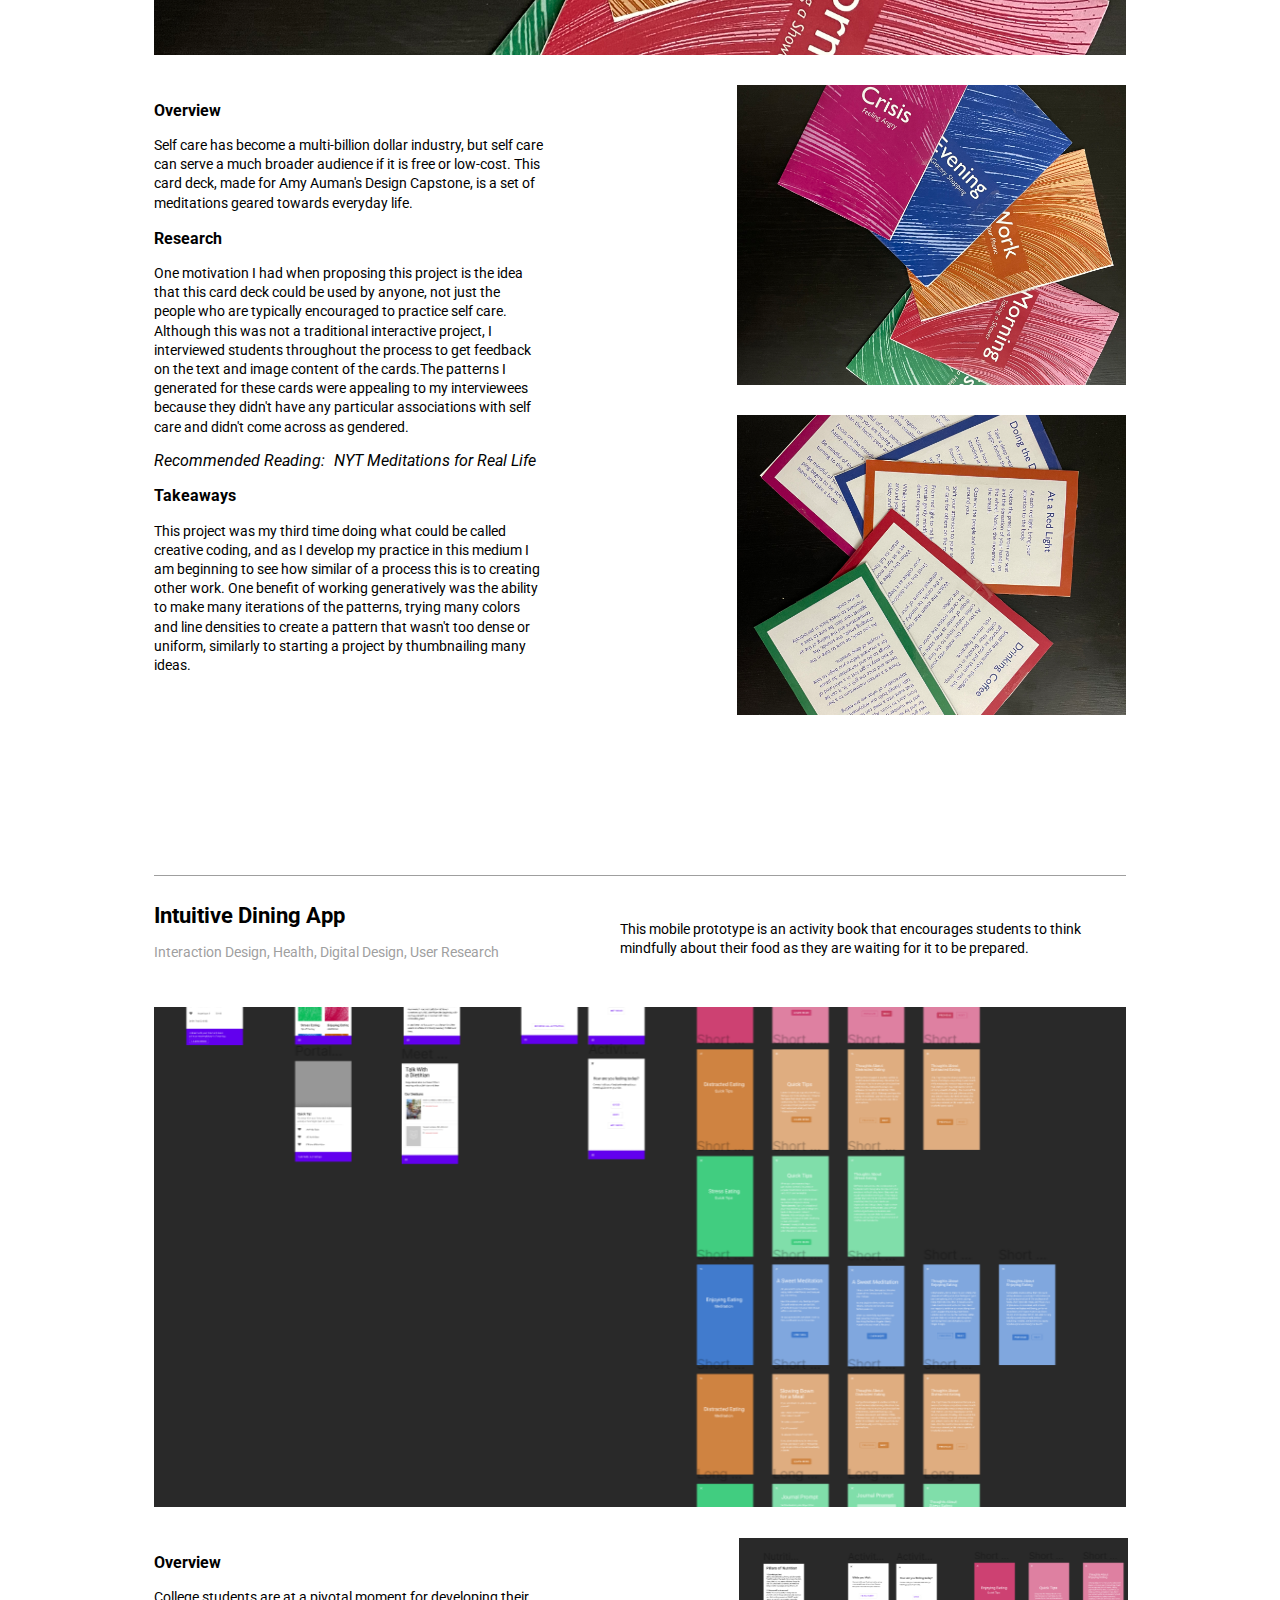
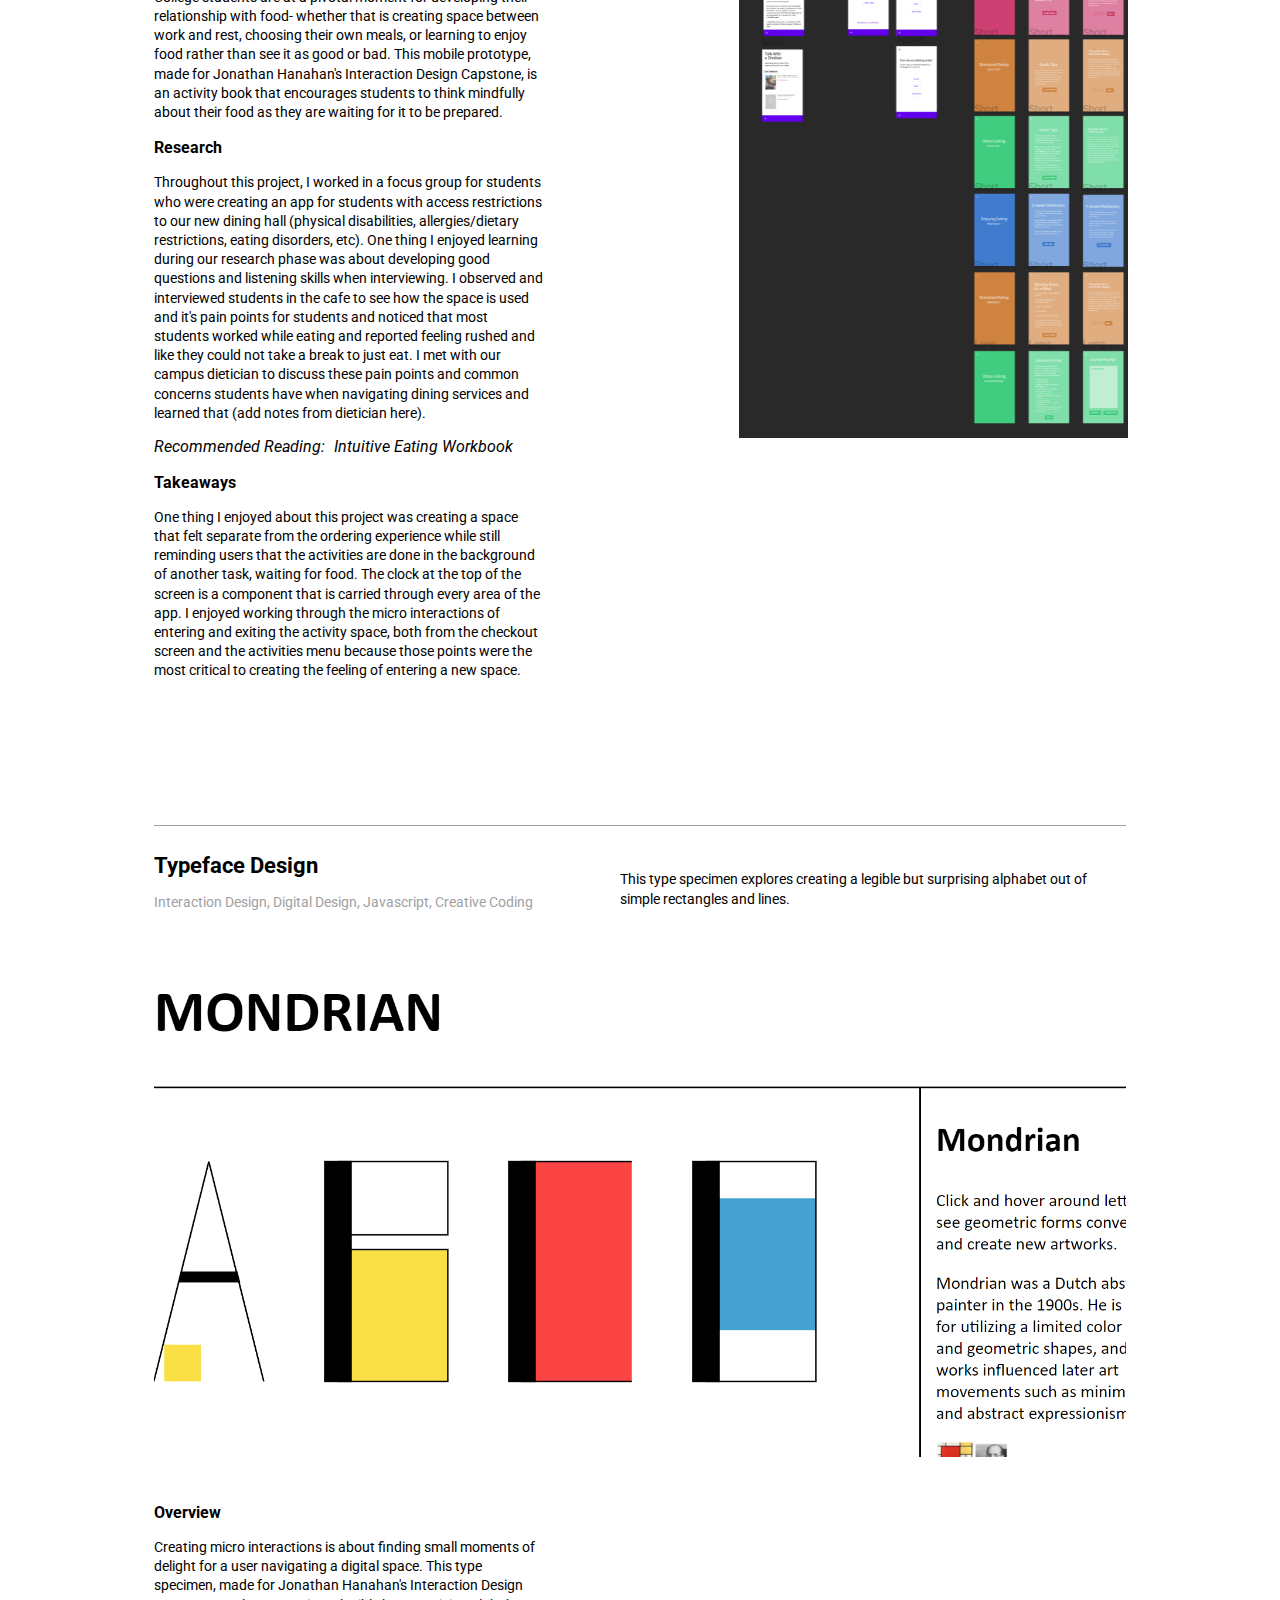
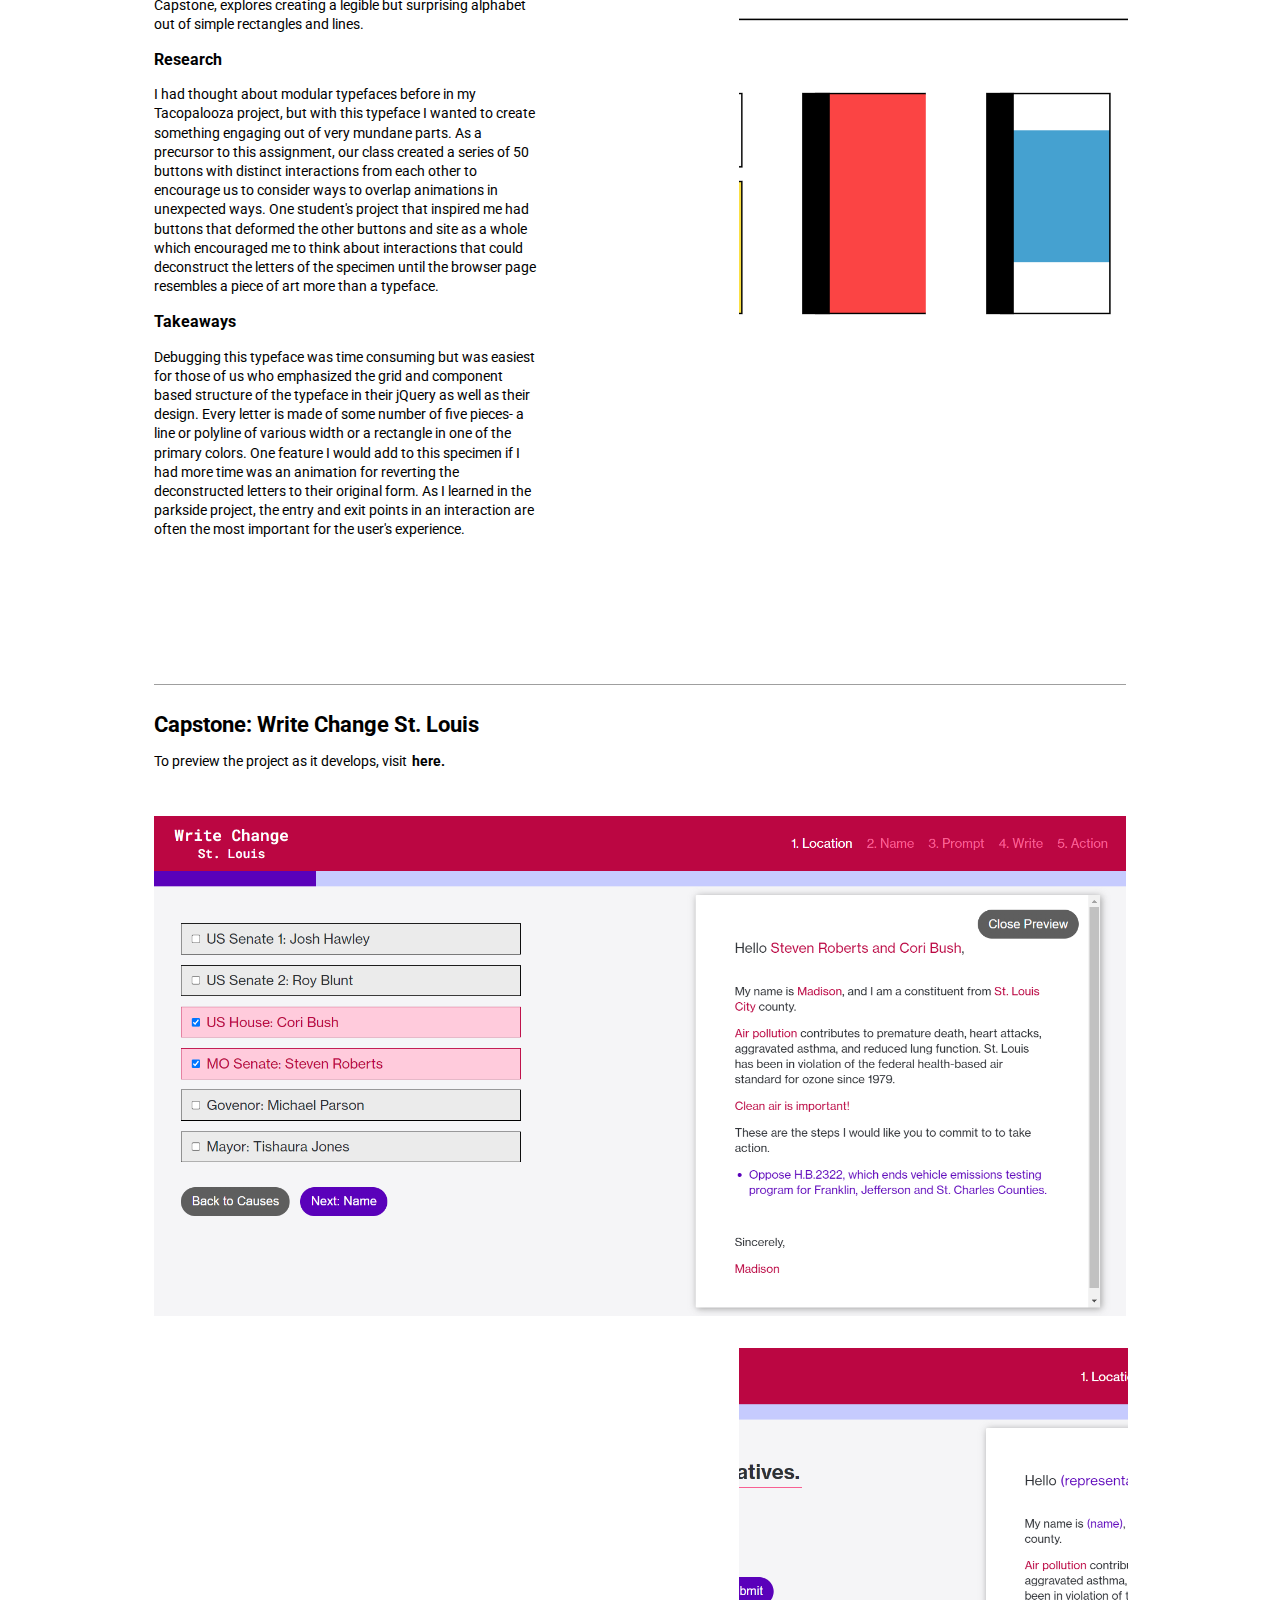
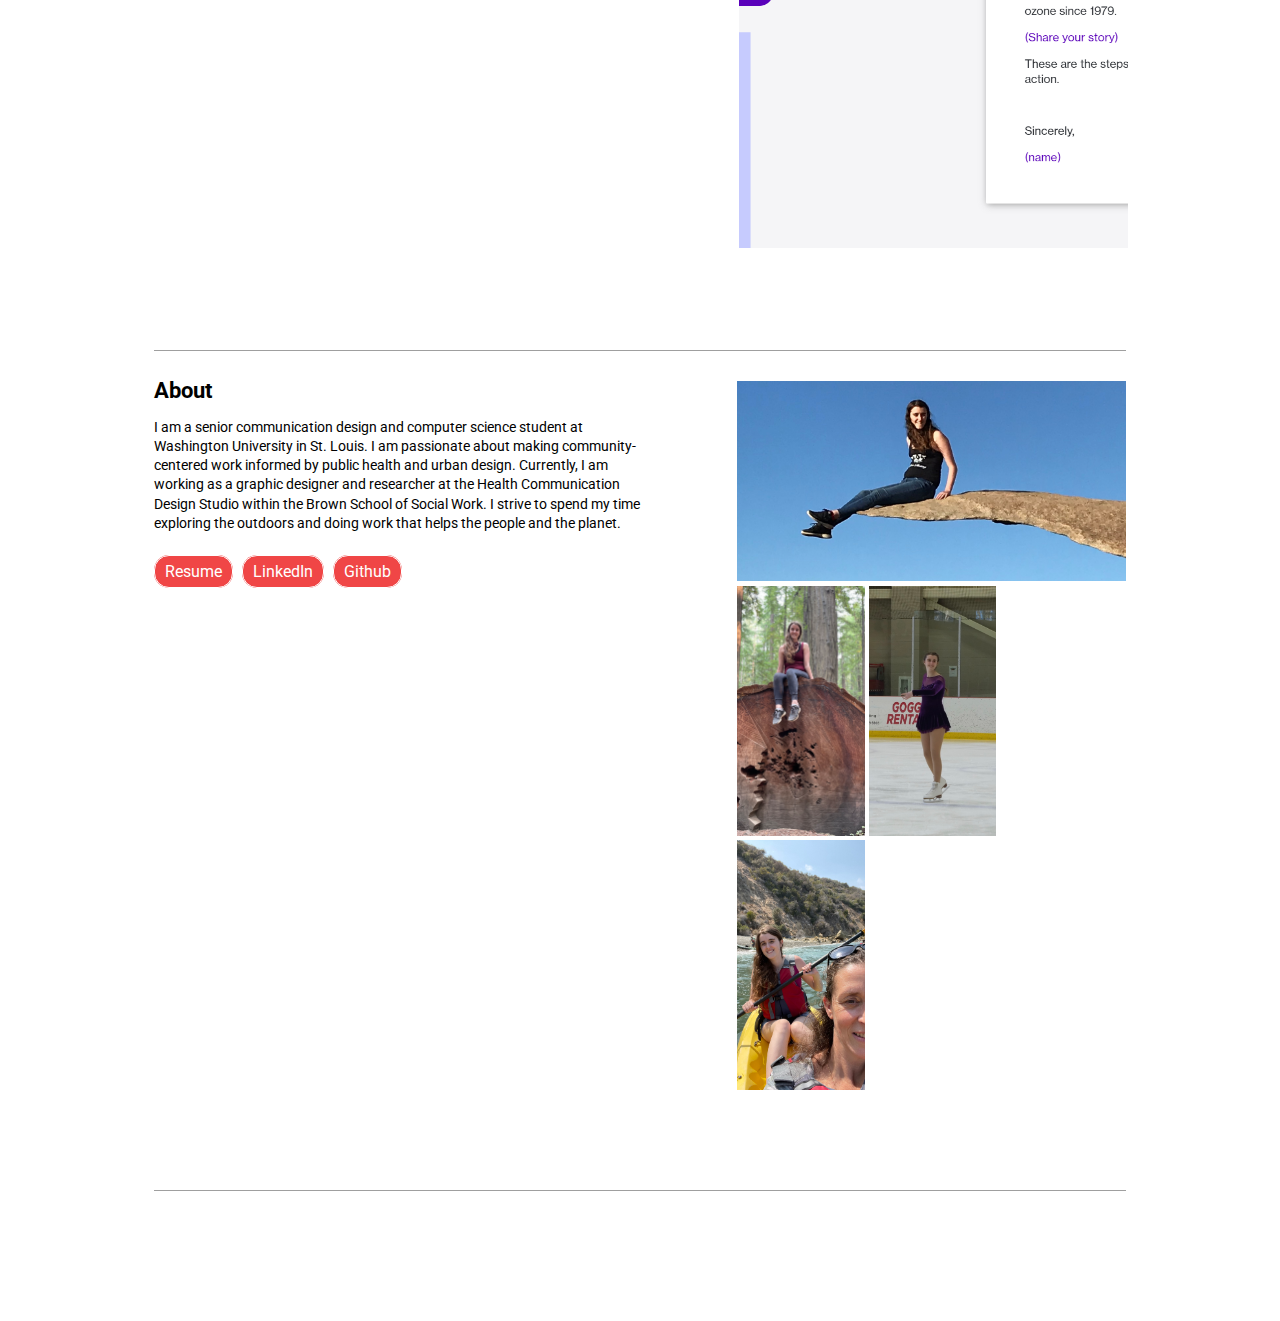
==== commit 3409281d: "capstone images" ====
--- a/index.html
+++ b/index.html
@@ -120,9 +120,9 @@
                         </div>
                     </a>
                     <a class="project" href="#project-8-anchor">
-                        <img src="images/project-8/Screenshot 2022-03-17 184921.png">
-                        <div class="overlay">
-                            <div class="text">Coming Soon: Capstone</div>
+                        <img src="images/project-8/Screenshot 2022-04-22 102913.png">
+                        <div class="overlay">
+                            <div class="text">Capstone: Write Change St. Louis</div>
                         </div>
                     </a>
                 </div>
@@ -609,7 +609,7 @@
             <div class="section" id="project-8">
                 <div class="intro-text">
                     <div class="left">
-                        <h2>Capstone: Coming Soon</h2>
+                        <h2>Capstone: Write Change St. Louis</h2>
                         <p>
                             To preview the project as it develops, visit<a href="https://m-ronchetto.github.io/Capstone/form.html">here.</a>
                         </p>
@@ -618,14 +618,14 @@
 
                     </div>
                 </div>
-                <img src="images/project-8/Screenshot 2022-03-17 184921.png">
+                <img src="images/project-8/Screenshot 2022-04-22 103016.png">
                 <div class="main-text">
                     <div class="left">
 
                     </div>
                     <div class="right">
                         <a class="preview" href="https://m-ronchetto.github.io/Capstone/form.html" target="_blank">
-                            <img src="images/project-8/Screenshot 2022-03-17 184921.png">
+                            <img src="images/project-8/Screenshot 2022-04-22 102913.png">
                             <div class="overlay">
                                 <div class="text">View Site in New Tab</div>
                             </div>
@@ -643,7 +643,7 @@
                         I strive to spend my time exploring the outdoors and doing work that helps the people and the planet.
                     </p>
                     <div id="button-cont">
-                        <a  class="button" target="_blank" href="Madison-Ronchetto-Resume-old.pdf">Resume</a>
+                        <a  class="button" target="_blank" href="Madison-Ronchetto-Resume-2022.pdf">Resume</a>
                         <a class="button" target="_blank" href="https://www.linkedin.com/in/mronchetto435/">LinkedIn</a>
                         <a class="button" target="_blank" href="https://github.com/m-ronchetto">Github</a>
                     </div>
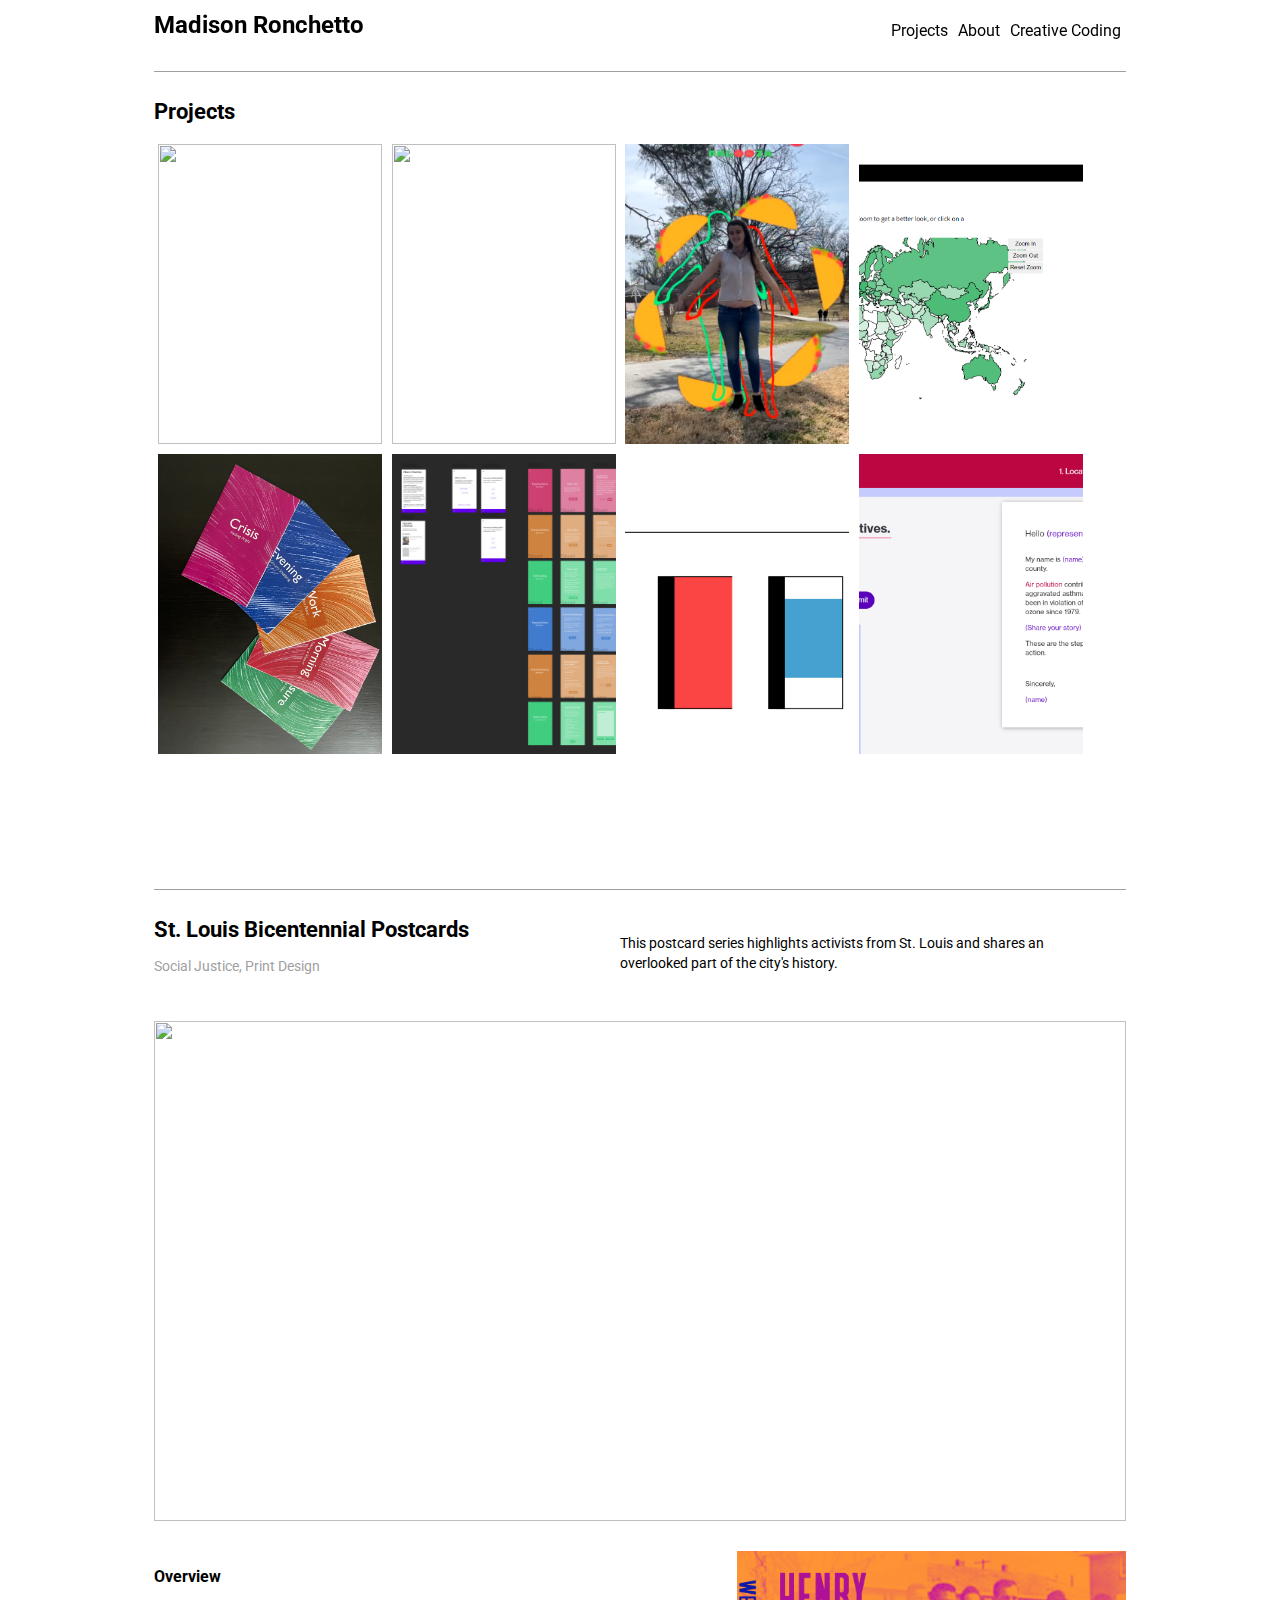
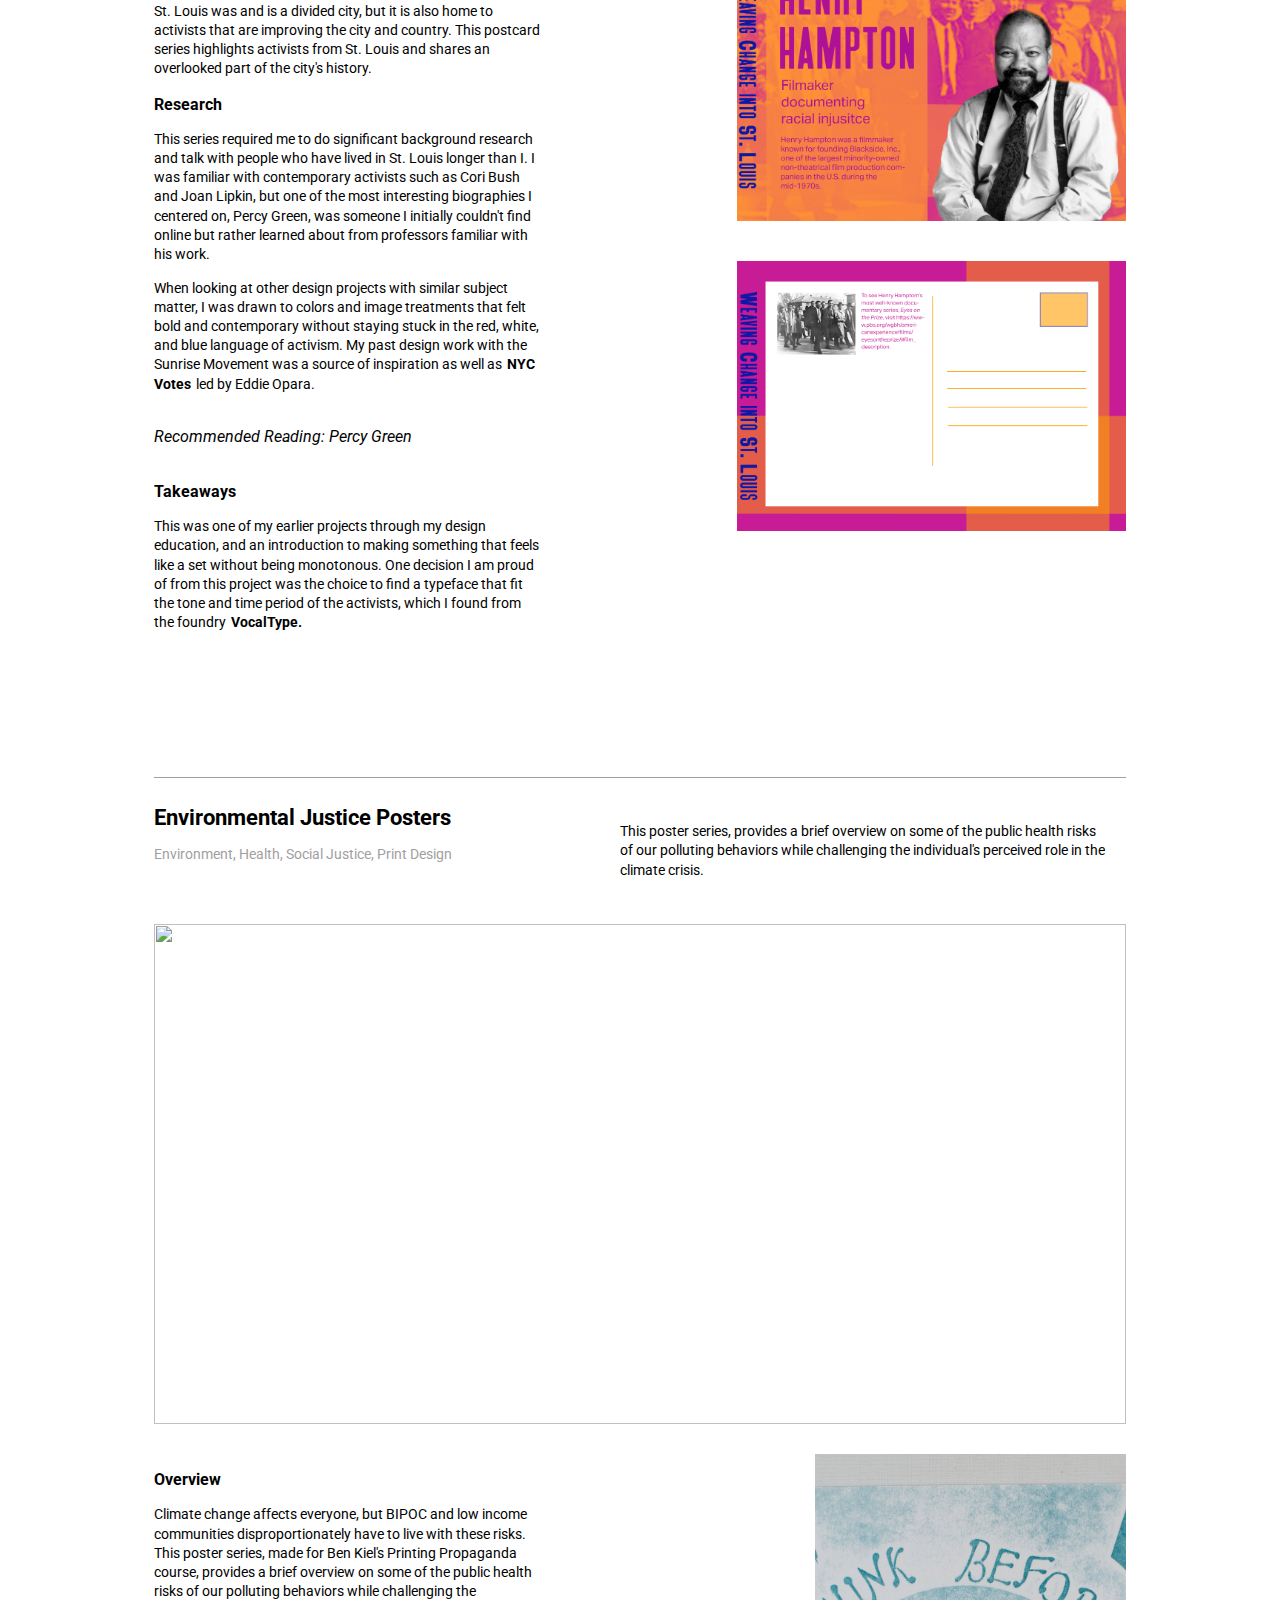
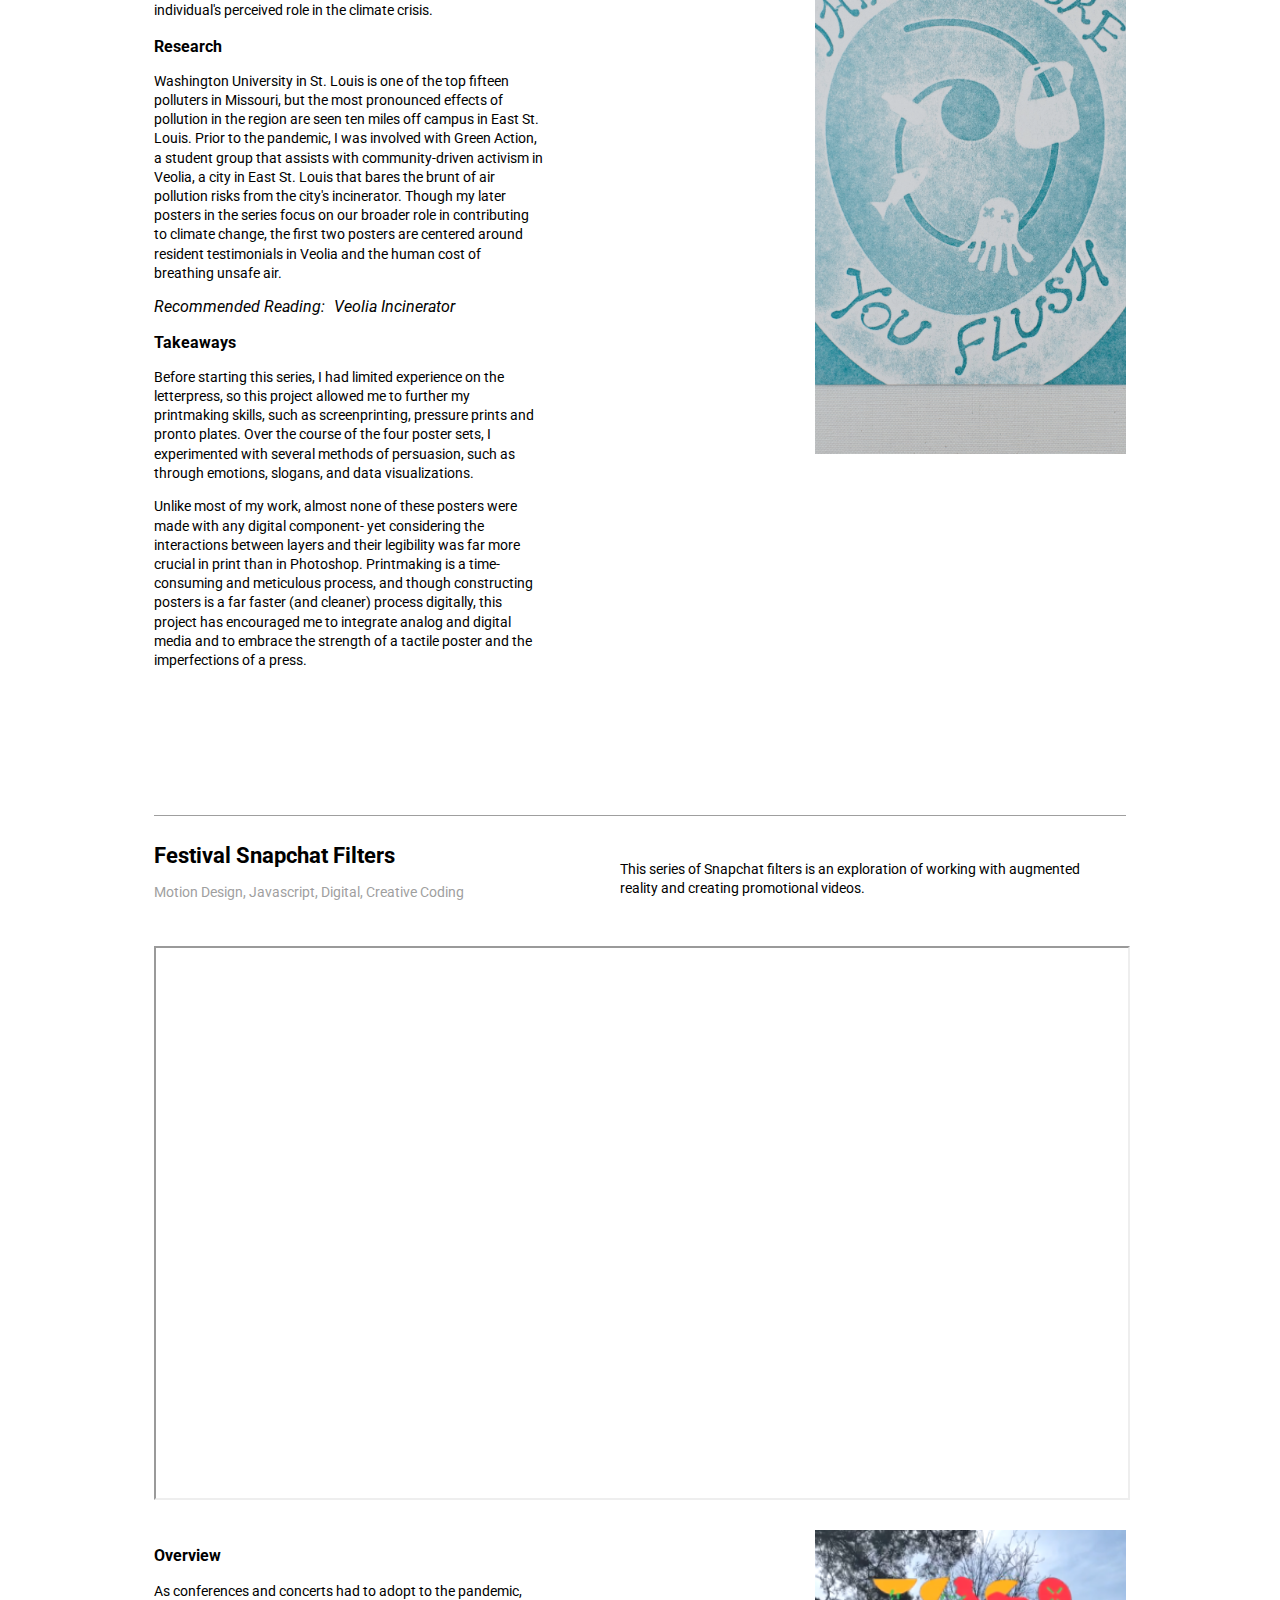
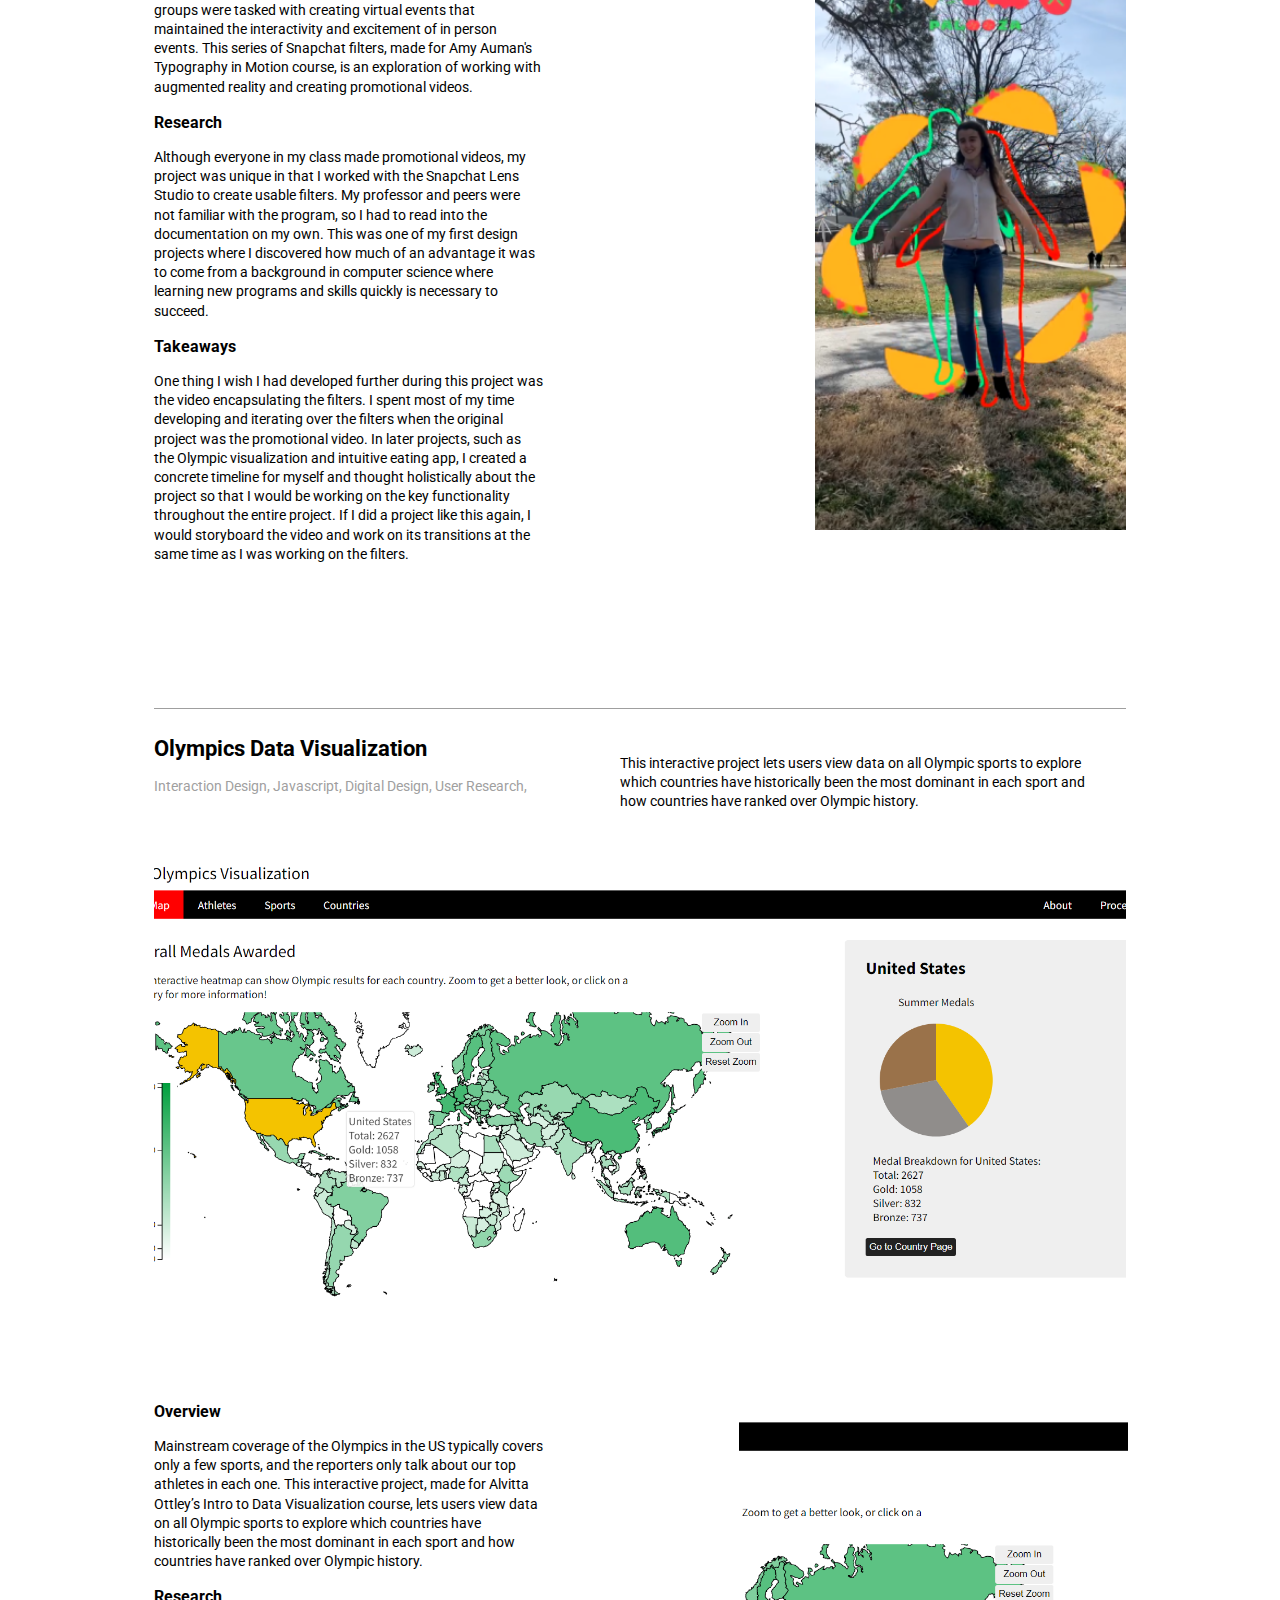
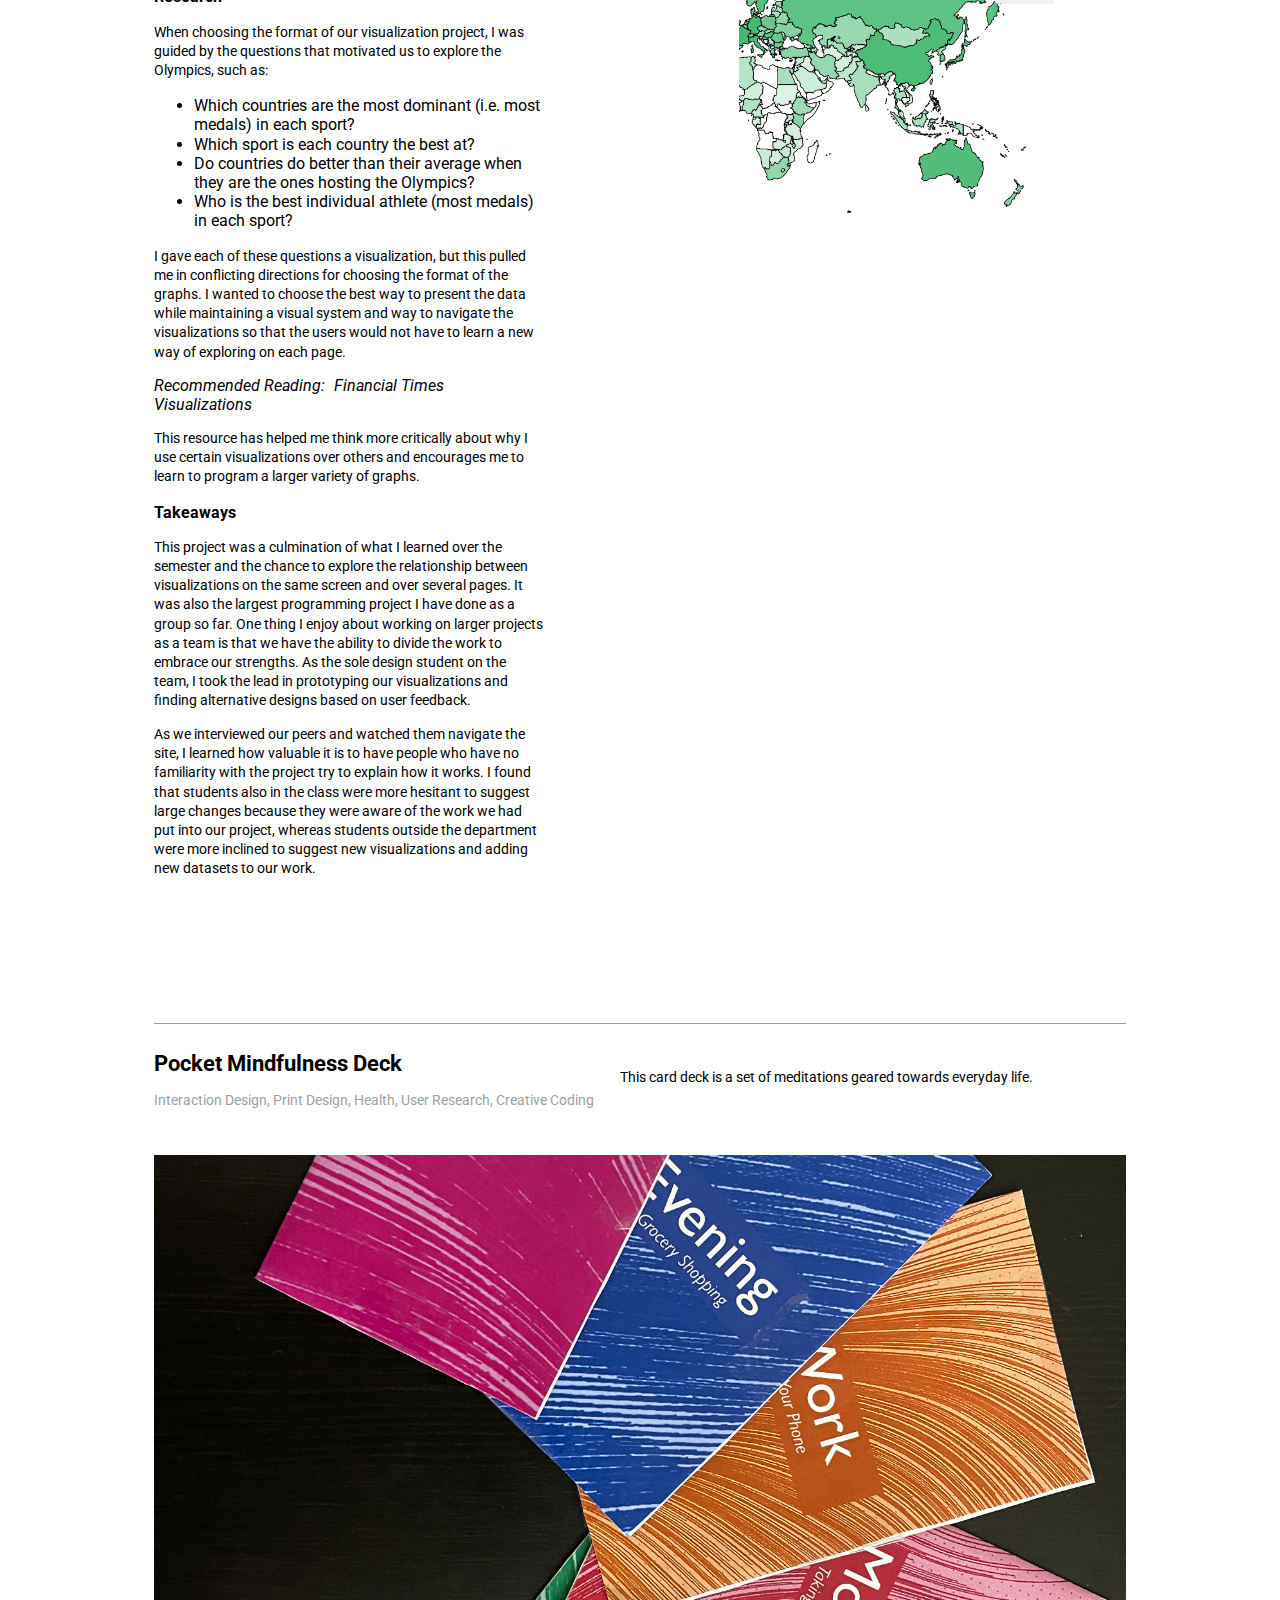
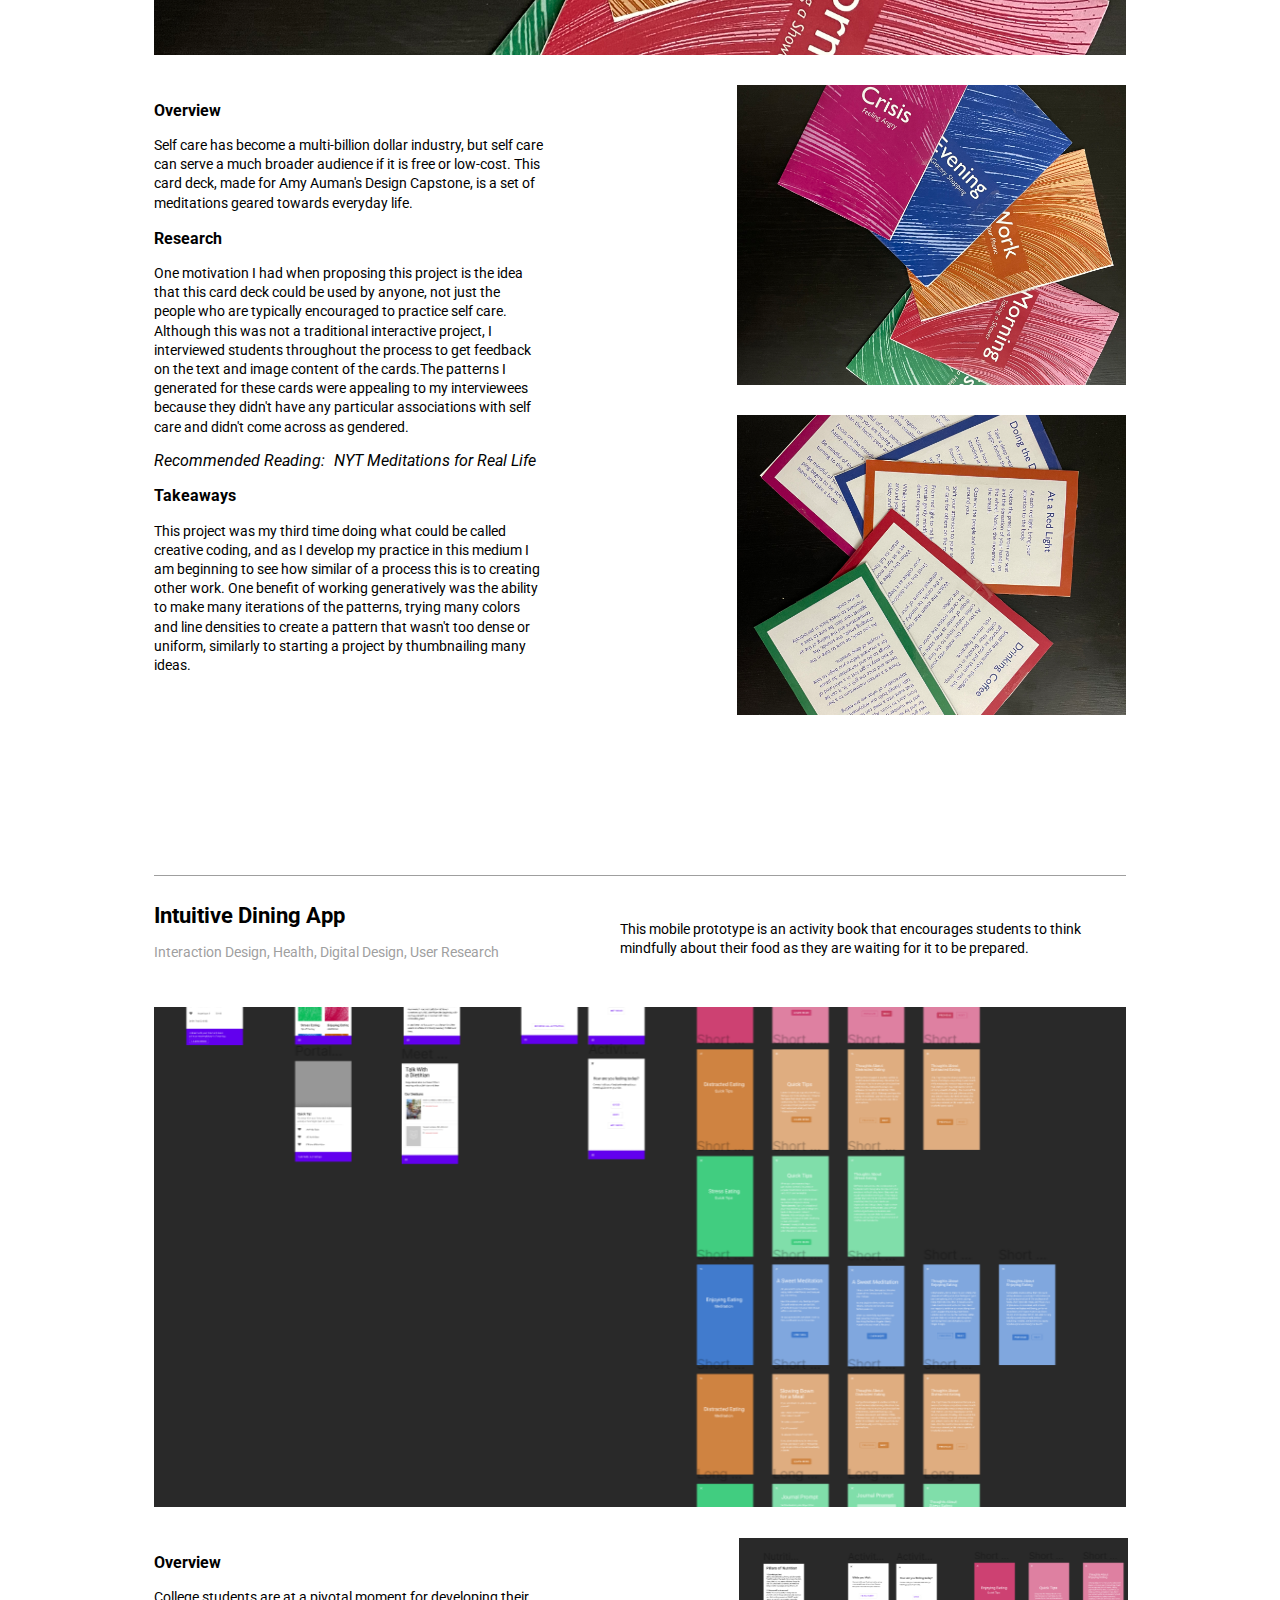
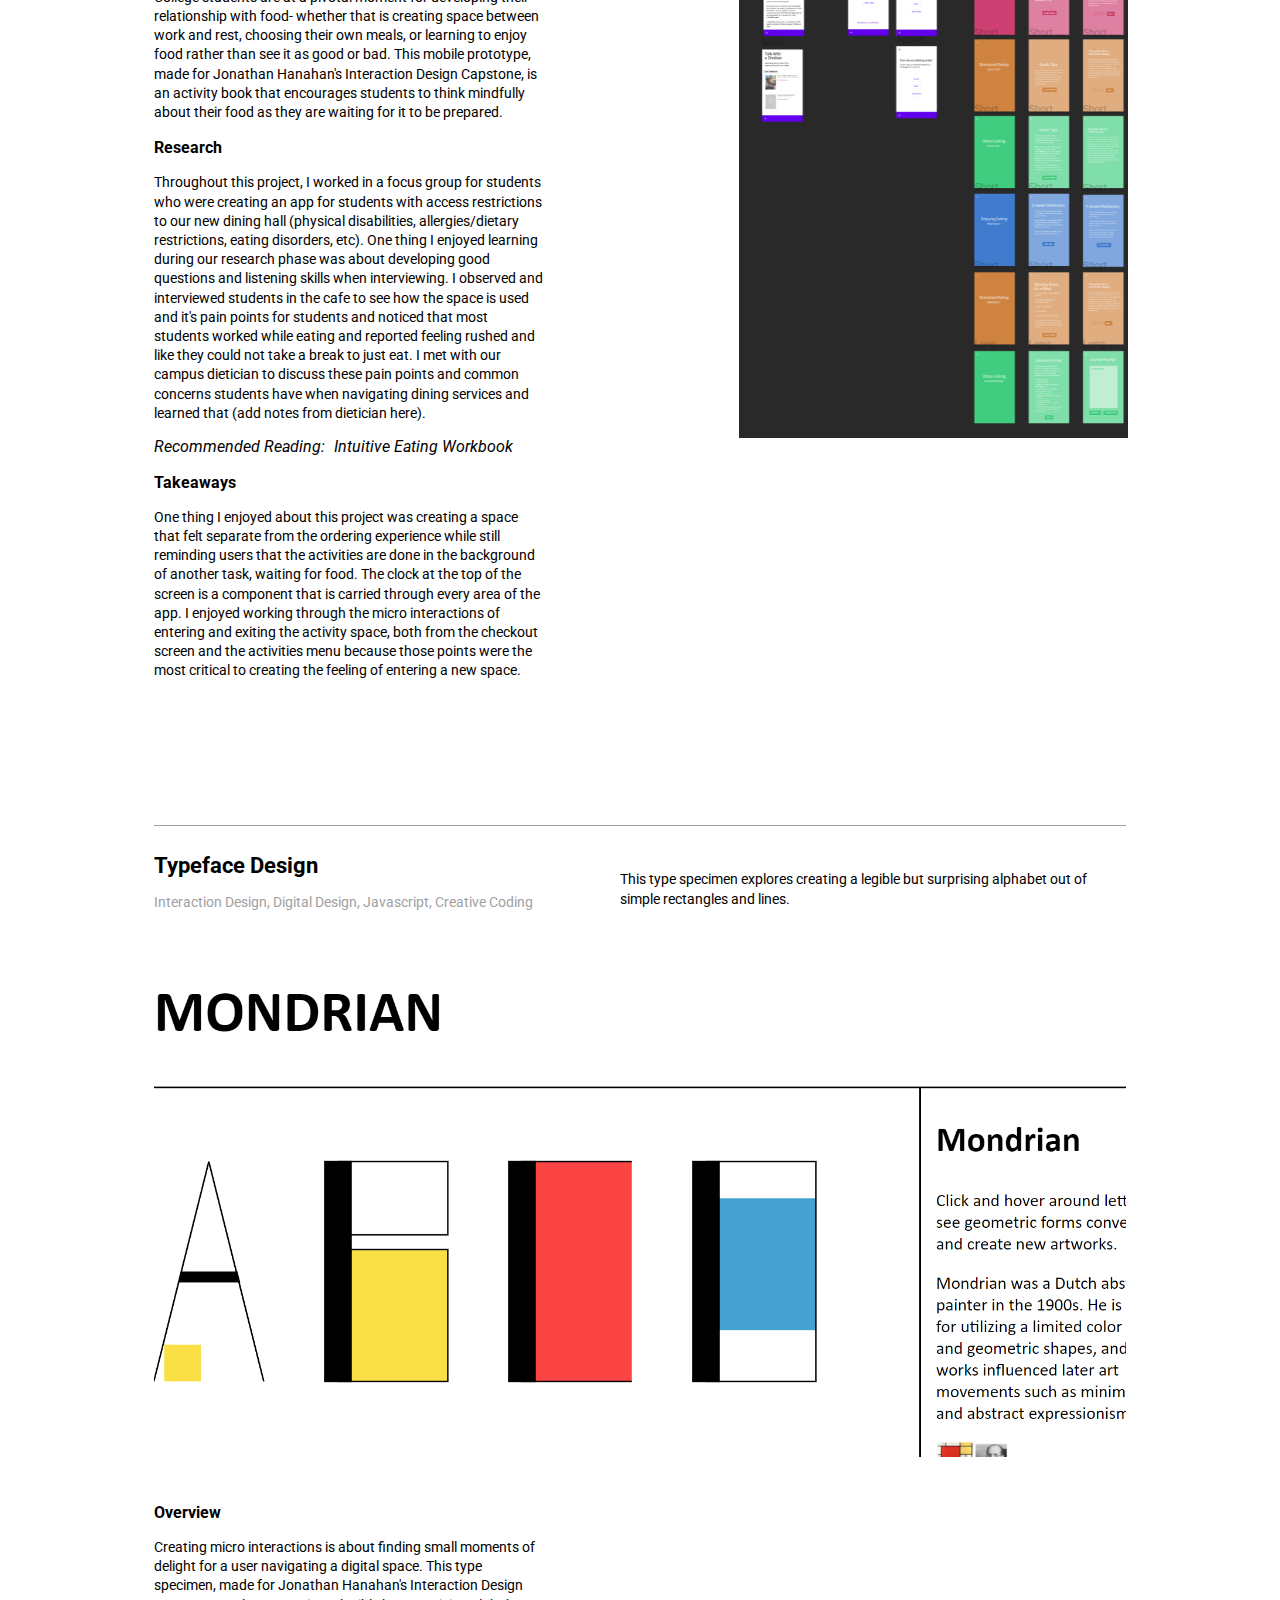
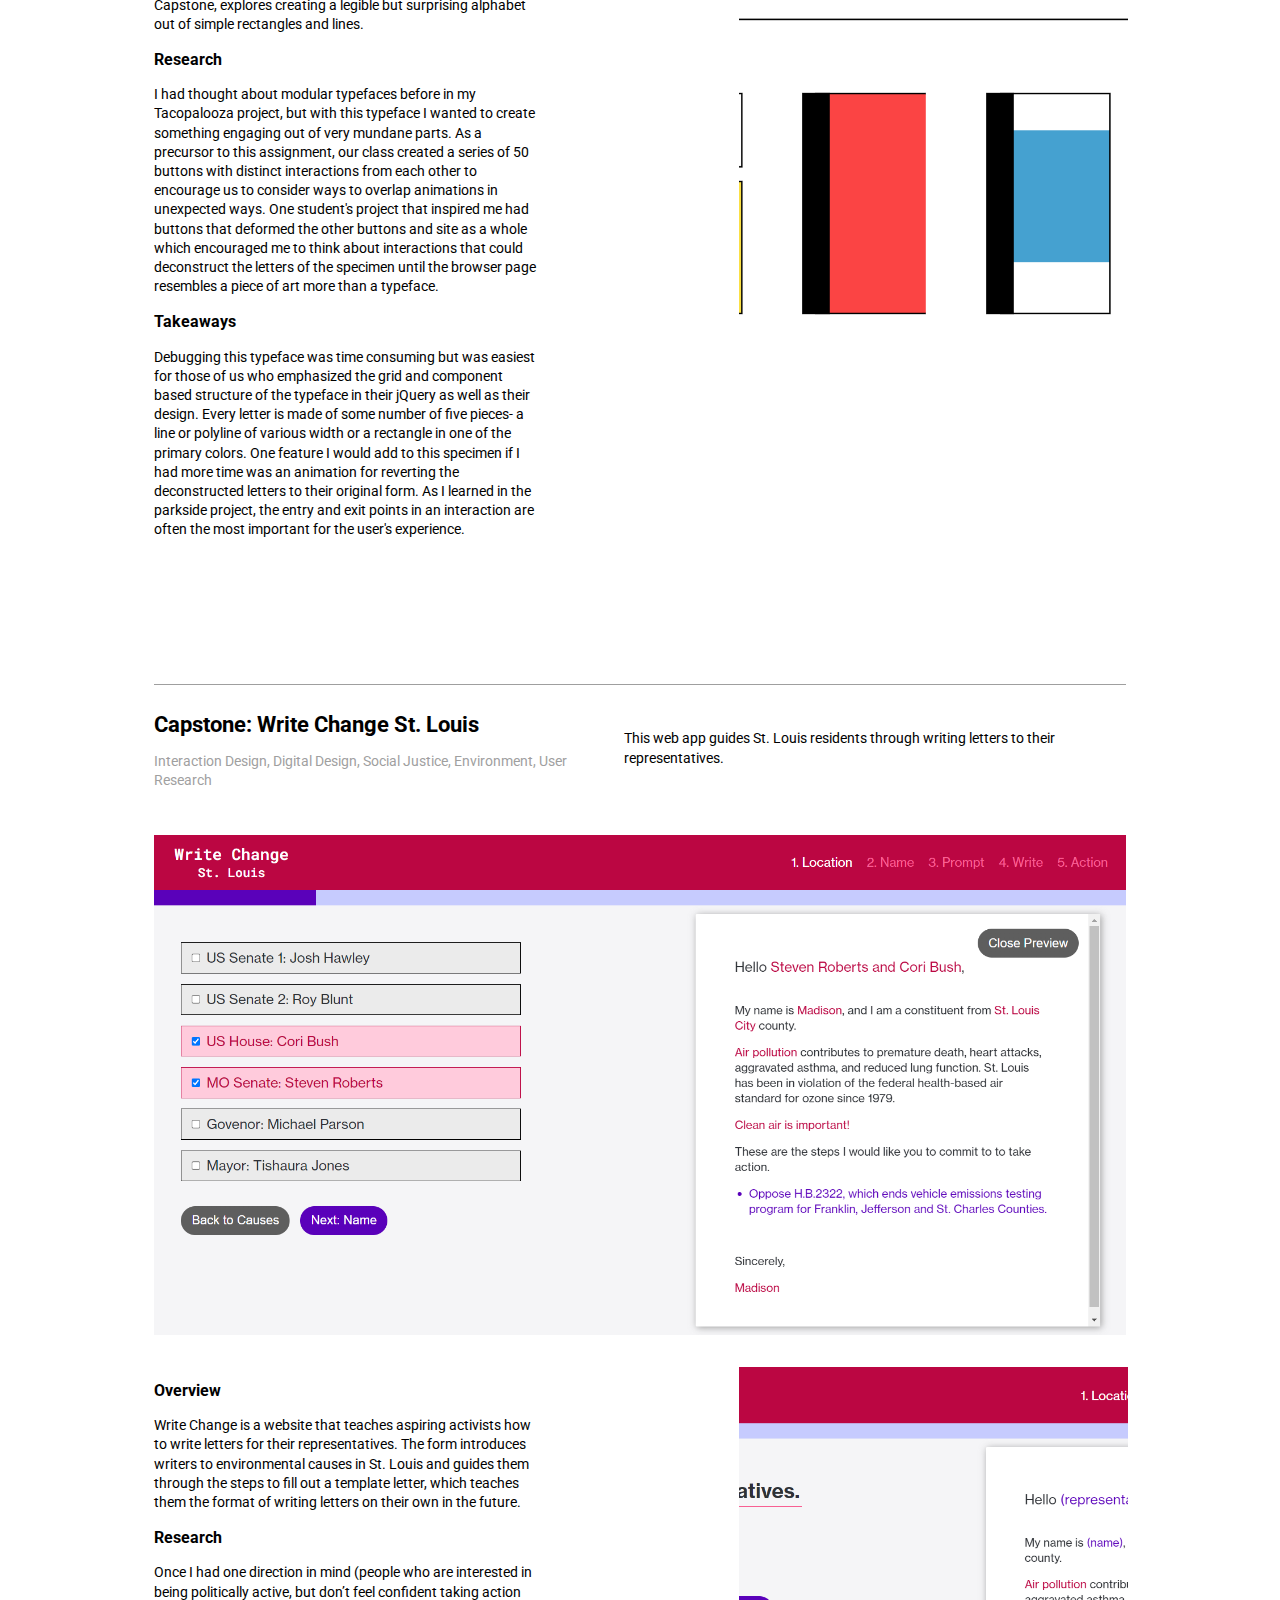
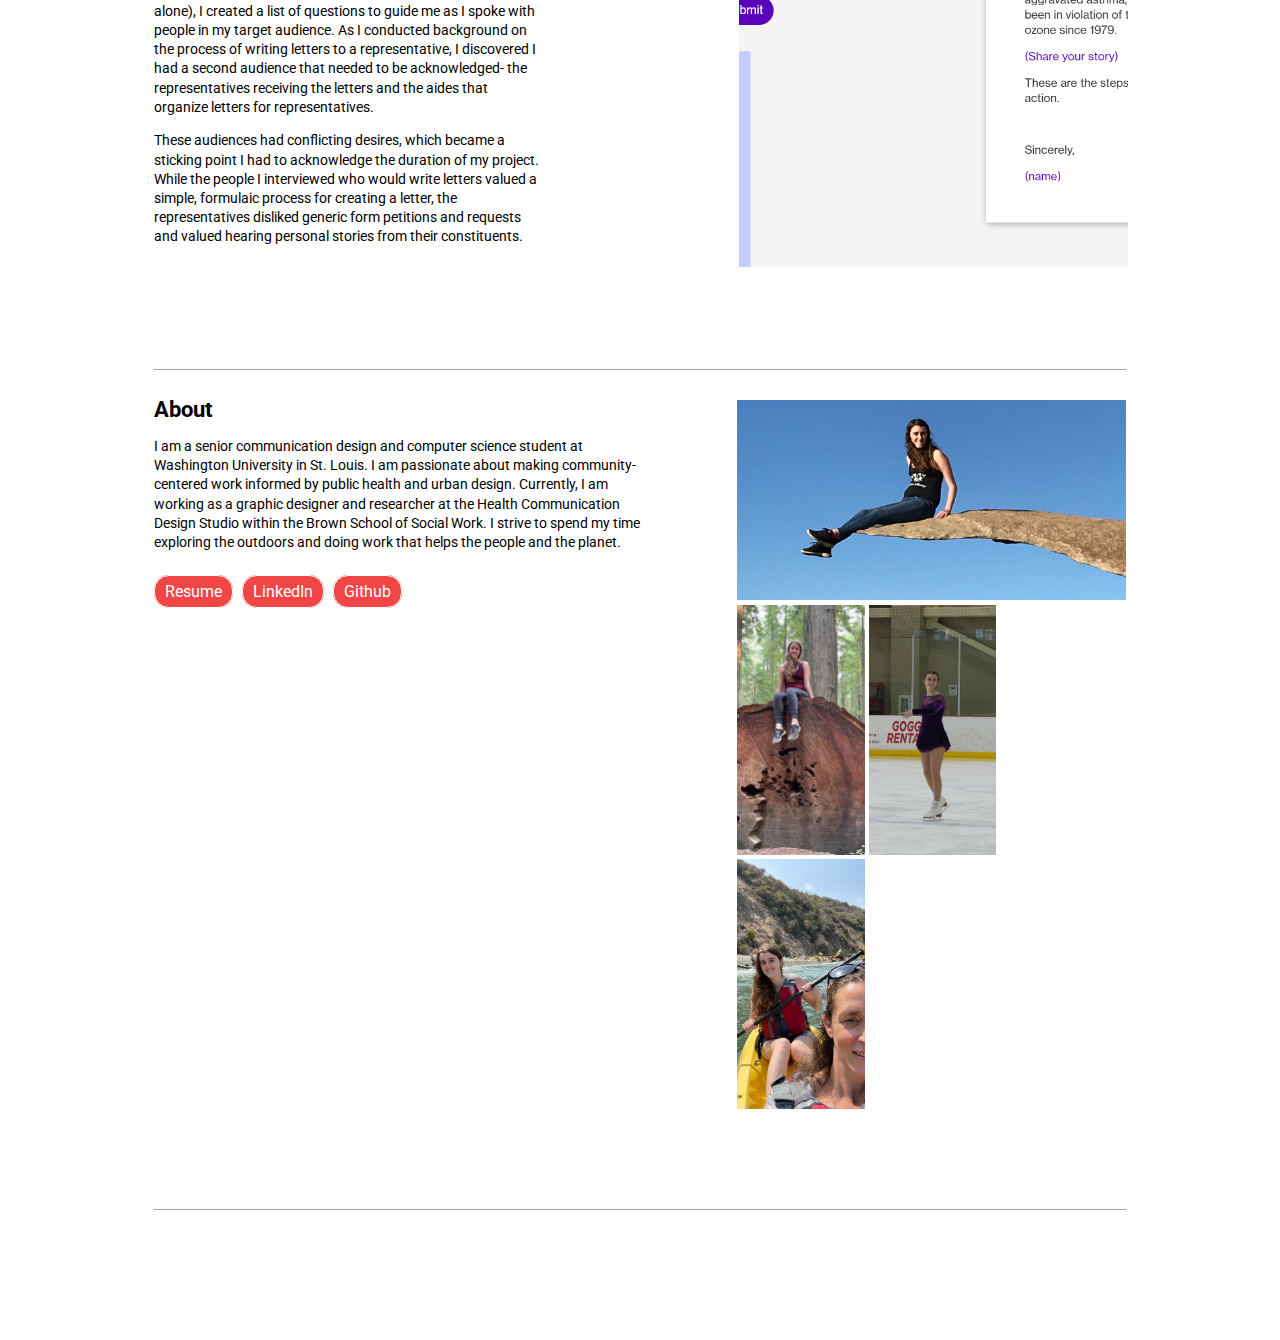
==== commit 9af147c2: "capstone text" ====
--- a/index.html
+++ b/index.html
@@ -610,18 +610,28 @@
                 <div class="intro-text">
                     <div class="left">
                         <h2>Capstone: Write Change St. Louis</h2>
-                        <p>
-                            To preview the project as it develops, visit<a href="https://m-ronchetto.github.io/Capstone/form.html">here.</a>
-                        </p>
-                    </div>
-                    <div class="right">
-
+                        <p class="tags"> Interaction Design, Digital Design, Social Justice, Environment, User Research</p>
+                    </div>
+                    <div class="right">
+                        <p>
+                            This web app guides St. Louis residents through writing letters to their representatives.
+                        </p>
                     </div>
                 </div>
                 <img src="images/project-8/Screenshot 2022-04-22 103016.png">
                 <div class="main-text">
                     <div class="left">
-
+                        <h3>Overview</h3>
+                        <p>
+                            Write Change is a website that teaches aspiring activists how to write letters for their representatives. The form introduces writers to environmental causes in St. Louis and guides them through the steps to fill out a template letter, which teaches them the format of writing letters on their own in the future. 
+                        </p>
+                    <h3>Research</h3>
+                        <p>
+                            Once I had one direction in mind (people who are interested in being politically active, but don’t feel confident taking action alone), I created a list of questions to guide me as I spoke with people in my target audience. As I conducted background on the process of writing letters to a representative, I discovered I had a second audience that needed to be acknowledged- the representatives receiving the letters and the aides that organize letters for representatives.
+                        </p>
+                        <p>
+                            These audiences had conflicting desires, which became a sticking point I had to acknowledge the duration of my project. While the people I interviewed who would write letters valued a simple, formulaic process for creating a letter, the representatives disliked generic form petitions and requests and valued hearing personal stories from their constituents.
+                        </p>
                     </div>
                     <div class="right">
                         <a class="preview" href="https://m-ronchetto.github.io/Capstone/form.html" target="_blank">
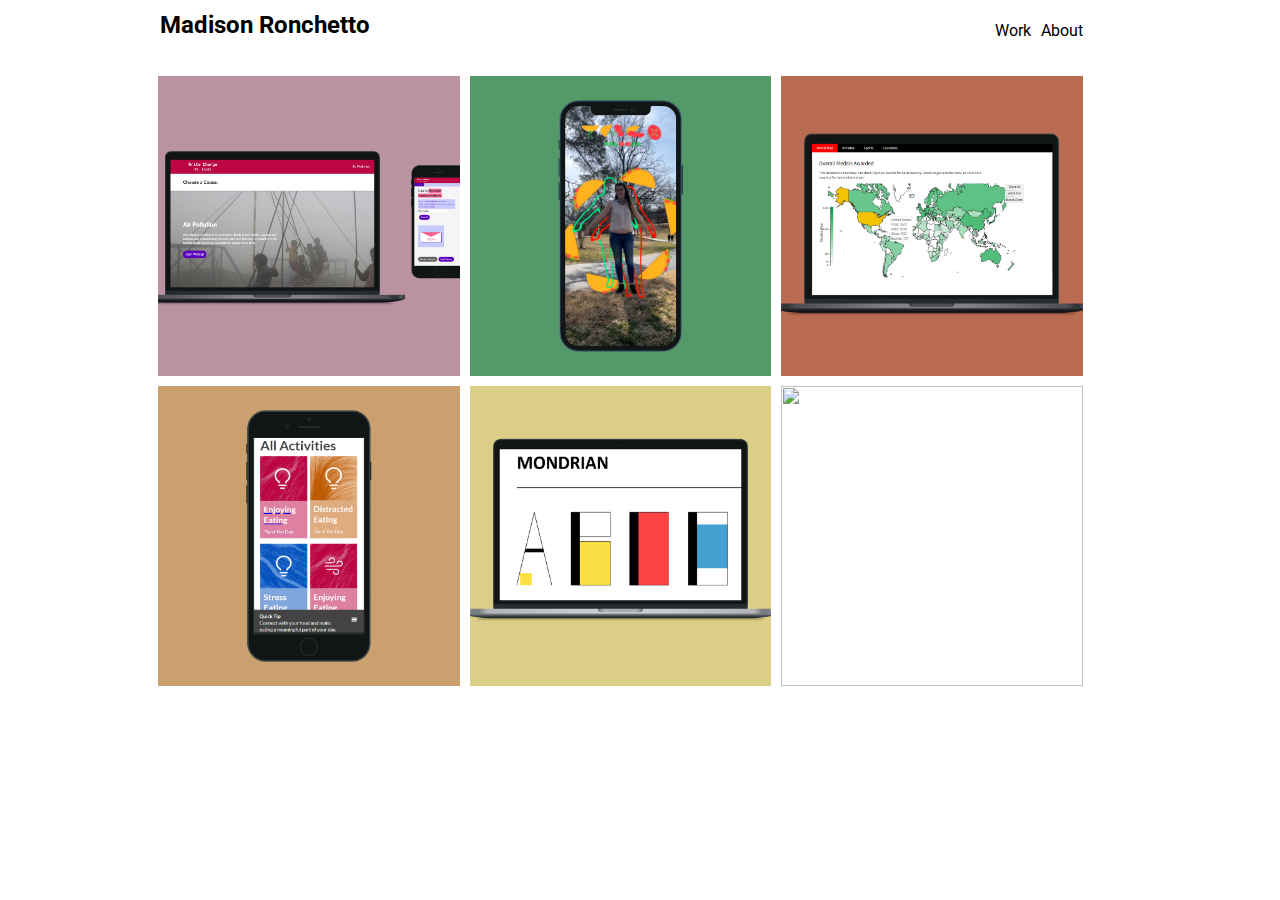
==== commit c22d9797: "separated into pages" ====
--- a/index.html
+++ b/index.html
@@ -15,666 +15,51 @@
         <header>
             <h1>Madison Ronchetto</h1>
             <nav>
-                <a id="projects-header" href="#projects">Projects</a>
-                <a id="about-header" href="#summary">About</a>
-                <a id="creative-coding-header" href="#coding">Creative Coding</a>
+                <a id="projects-header" href="index.html">Work</a>
+                <a id="about-header" href="about.html">About</a>
+                <!-- <a id="creative-coding-header" href="experiments.html">Experiments</a> -->
             </nav>
         </header>
-        <!-- <div class="projects-nav-hidden">
-            <h2>Projects</h2>
-            <div class="project-container">
-                <a class="project" href="#project-1-anchor">
-                    <img src="images/project-1/p1-image1.png">
-                    <div class="overlay">
-                        <div class="text">St. Louis Bicentennial Postcards</div>
-                    </div>
-                </a>
-                <a class="project" href="#project-2-anchor">
-                    <img src="images/project-2/Madison_Ronchetto_Word_28.jpg">
-                    <div class="overlay">
-                        <div class="text">Environmental Justice Posters</div>
-                    </div>
-                </a>
-                <a class="project" href="#project-3-anchor">
-                    <img src="images/project-3/example 1.png">
-                    <div class="overlay">
-                        <div class="text">Festival Snapchat Filters</div>
-                    </div>
-                </a>
-                <a class="project" href="#project-4-anchor">
-                    <img src="images/project-4/project4-image1.png">
-                    <div class="overlay">
-                        <div class="text">Olympics Data Visualization</div>
-                    </div>
-                </a>
-                <a class="project" href="#project-5-anchor">
-                    <img src="images/project-5/IMG_2606.jpg">
-                    <div class="overlay">
-                        <div class="text">Mindfulness Card Deck</div>
-                    </div>
-                </a>
-                <a class="project" href="#project-6-anchor">
-                    <img src="images/project-6/Screenshot 2022-03-17 184755.png">
-                    <div class="overlay">
-                        <div class="text">Intuitive Dining App</div>
-                    </div>
-                </a>
-                <a class="project" href="#project-7-anchor">
-                    <img src="images/project-7/Screenshot 2022-03-17 184113.png">
-                    <div class="overlay">
-                        <div class="text">Typeface Design</div>
-                    </div>
-                </a>
-                <a class="project" href="#project-8-anchor">
-                    <img src="images/project-8/Screenshot 2022-03-17 184921.png">
-                    <div class="overlay">
-                        <div class="text">Coming Soon: Capstone</div>
-                    </div>
-                </a>
-            </div>
-        </div> -->
         <main>
             <div class="section" id="projects">
-                <h2>Projects</h2>
-                <div class="project-container">
-                    <a class="project" href="#project-1-anchor">
+                <div class="project-container">               
+                    <a class="project" href="project1.html">
+                        <img src="images/project-8/Cover 8.png">
+                        <div class="overlay">
+                            <div class="text">Capstone: Write Change St. Louis</div>
+                        </div>
+                    </a>
+                    <a class="project" href="project2.html">
+                        <img src="images/project-3/Cover 3.png">
+                        <div class="overlay">
+                            <div class="text">Festival Snapchat Filters</div>
+                        </div>
+                    </a>
+                    <a class="project" href="project3.html">
+                        <img src="images/project-4/Cover 4.png">
+                        <div class="overlay">
+                            <div class="text">Olympics Data Visualization</div>
+                        </div>
+                    </a>
+                    <a class="project" href="project4.html">
+                        <img src="images/project-6/Cover 9.png">
+                        <div class="overlay">
+                            <div class="text">Intuitive Dining App</div>
+                        </div>
+                    </a>
+                    <a class="project" href="project5.html">
+                        <img src="images/project-7/Cover 7.png">
+                        <div class="overlay">
+                            <div class="text">Typeface Design</div>
+                        </div>
+                    </a>
+                    <a class="project" href="project6.html">
                         <img src="images/project-1/p1-image1.png">
                         <div class="overlay">
                             <div class="text">St. Louis Bicentennial Postcards</div>
                         </div>
                     </a>
-                    <a class="project" href="#project-2-anchor">
-                        <img src="images/project-2/Madison_Ronchetto_Word_28.jpg">
-                        <div class="overlay">
-                            <div class="text">Environmental Justice Posters</div>
-                        </div>
-                    </a>
-                    <a class="project" href="#project-3-anchor">
-                        <img src="images/project-3/example 1.png">
-                        <div class="overlay">
-                            <div class="text">Festival Snapchat Filters</div>
-                        </div>
-                    </a>
-                    <a class="project" href="#project-4-anchor">
-                        <img src="images/project-4/project4-image1.png">
-                        <div class="overlay">
-                            <div class="text">Olympics Data Visualization</div>
-                        </div>
-                    </a>
-                    <a class="project" href="#project-5-anchor">
-                        <img src="images/project-5/IMG_2606.jpg">
-                        <div class="overlay">
-                            <div class="text">Mindfulness Card Deck</div>
-                        </div>
-                    </a>
-                    <a class="project" href="#project-6-anchor">
-                        <img src="images/project-6/Screenshot 2022-03-17 184755.png">
-                        <div class="overlay">
-                            <div class="text">Intuitive Dining App</div>
-                        </div>
-                    </a>
-                    <a class="project" href="#project-7-anchor">
-                        <img src="images/project-7/Screenshot 2022-03-17 184113.png">
-                        <div class="overlay">
-                            <div class="text">Typeface Design</div>
-                        </div>
-                    </a>
-                    <a class="project" href="#project-8-anchor">
-                        <img src="images/project-8/Screenshot 2022-04-22 102913.png">
-                        <div class="overlay">
-                            <div class="text">Capstone: Write Change St. Louis</div>
-                        </div>
-                    </a>
                 </div>
-            </div>
-            <a class="anchor" id="project-1-anchor"></a>
-            <div class="section" id="project-1">
-                <div class="intro-text">
-                    <div class="left">
-                        <h2>St. Louis Bicentennial Postcards</h2>
-                        <p class="tags">Social Justice, Print Design</p>
-                    </div>
-                    <div class="right">
-                        <p>
-                            This postcard series highlights activists from St. Louis and shares an overlooked part of the city's history.
-                        </p>
-                    </div>
-                </div>    
-                <img src="images/project-1/p1-image1.png">
-                <div class="main-text">
-                    <div class="left">
-                        <h3>Overview</h3>
-                        <p>
-                            St. Louis was and is a divided city, but it is also home to activists that are improving the city and country. 
-                            This postcard series highlights activists from St. Louis and shares an overlooked part of the city's history.
-                        </p>
-                        <h3>Research</h3>
-                        <p>
-                            This series required me to do significant background research and talk with people who have lived in St. Louis longer than I. 
-                            I was familiar with contemporary activists such as Cori Bush and Joan Lipkin, but one of the most interesting biographies I centered on,		
-                            Percy Green, was someone I initially couldn't find online but rather learned about from professors familiar with his work.
-                        </p>
-                        <p>
-                            When looking at other design projects with similar subject matter, I was drawn to colors and image treatments that felt bold and contemporary without 
-                            staying stuck in the red, white, and blue language of activism. My past design work with the Sunrise Movement was a source of inspiration as well as<a href="https://www.pentagram.com/work/nyc-votes?rel=sector&rel-id=13">NYC Votes</a>led by Eddie Opara.
-                        </p>
-                        <a href="https://slate.com/news-and-politics/2021/12/percy-green-st-louis-activism-veiled-prophet-ball-ellie-kemper.html"><h4>Recommended Reading: Percy Green</h4></a>
-                        <h3>Takeaways</h3>
-                        <p>
-                            This was one of my earlier projects through my design education, and an introduction to making something that feels like a set without being monotonous.
-                            One decision I am proud of from this project was the choice to find a typeface that fit the tone and time period of the activists, which I found from the foundry<a href="https://www.vocaltype.co/">VocalType.</a>
-                        </p>
-                    </div>
-                    <div class="right">
-                        <div class="column">
-                            <img src="images/project-1/Henry.png" onclick="openModal('myModal');currentSlide(1,'mySlides')" class="hover-shadow">
-                          </div>
-                        <div class="column">
-                            <img src="images/project-1/HenryB.png" onclick="openModal('myModal3');currentSlide(1,'mySlides3')" class="hover-shadow">
-                        </div>
-                          <!-- The Modal/Lightbox -->
-                          <div id="myModal" class="modal">
-                            <span class="close cursor" onclick="closeModal('myModal')">&times;</span>
-                            <div class="modal-content">
-                          
-                              <div class="mySlides">
-                                <div class="numbertext">1 / 6</div>
-                                <img src="images/project-1/Henry.png">
-                              </div>
-                          
-                              <div class="mySlides">
-                                <div class="numbertext">2 / 6</div>
-                                <img src="images/project-1/Cori.png">
-                              </div>
-                          
-                              <div class="mySlides">
-                                <div class="numbertext">3 / 6</div>
-                                <img src="images/project-1/Joan.png">
-                              </div>
-                          
-                              <div class="mySlides">
-                                <div class="numbertext">4 / 6</div>
-                                <img src="images/project-1/Percy.png">
-                              </div>
-
-                              <div class="mySlides">
-                                <div class="numbertext">5 / 6</div>
-                                <img src="images/project-1/Maya.png">
-                              </div>
-
-                              <div class="mySlides">
-                                <div class="numbertext">6 / 6</div>
-                                <img src="images/project-1/Max.png">
-                              </div>
-                          
-                              <!-- Next/previous controls -->
-                              <a class="prev" onclick="plusSlides(-1,'mySlides')">&#10094;</a>
-                              <a class="next" onclick="plusSlides(1,'mySlides')">&#10095;</a>
-                            </div>
-                          </div>
-                         
-                            <!-- The Modal/Lightbox -->
-                          <div id="myModal3" class="modal">
-                            <span class="close cursor" onclick="closeModal('myModal3')">&times;</span>
-                            <div class="modal-content">
-                          
-                              <div class="mySlides3">
-                                <div class="numbertext">1 / 6</div>
-                                <img src="images/project-1/HenryB.png">
-                              </div>
-                          
-                              <div class="mySlides3">
-                                <div class="numbertext">2 / 6</div>
-                                <img src="images/project-1/CoriB.png">
-                              </div>
-                          
-                              <div class="mySlides3">
-                                <div class="numbertext">3 / 6</div>
-                                <img src="images/project-1/JoanB.png">
-                              </div>
-                          
-                              <div class="mySlides3">
-                                <div class="numbertext">4 / 6</div>
-                                <img src="images/project-1/PercyB.png">
-                              </div>
-
-                              <div class="mySlides3">
-                                <div class="numbertext">5 / 6</div>
-                                <img src="images/project-1/MayaB.png">
-                              </div>
-
-                              <div class="mySlides3">
-                                <div class="numbertext">6 / 6</div>
-                                <img src="images/project-1/MaxB.png">
-                              </div>
-                          
-                              <!-- Next/previous controls -->
-                              <a class="prev" onclick="plusSlides(-1,'mySlides3')">&#10094;</a>
-                              <a class="next" onclick="plusSlides(1,'mySlides3')">&#10095;</a>
-                            </div>
-                          </div>
-                         
-                    </div>
-                </div>   
-            </div>
-            <a class="anchor" id="project-2-anchor"></a>
-            <div class="section" id="project-2">
-                <div class="intro-text">
-                    <div class="left">
-                        <h2>Environmental Justice Posters</h2>
-                        <p class="tags">Environment, Health, Social Justice, Print Design</p>
-                    </div>
-                    <div class="right">
-                        <p>
-                            This poster series, provides a brief overview on some of the public health 
-                            risks of our polluting behaviors while challenging the individual's perceived role in the
-                            climate crisis.
-                        </p>                    
-                    </div>
-                </div>
-                <img src="images/project-2/Madison_Ronchetto_Word_26.jpg">
-                <div class="main-text">
-                    <div class="left">
-                        <h3>Overview</h3>
-                <p>
-                    Climate change affects everyone, but BIPOC and low income communities 
-                    disproportionately have to live with these risks. This poster series, made for Ben Kiel's 
-                    Printing Propaganda course, provides a brief overview on some of the public health 
-                    risks of our polluting behaviors while challenging the individual's perceived role in the
-                    climate crisis.                    
-                </p>
-                <h3>Research</h3>
-                <p>
-                    Washington University in St. Louis is one of the top fifteen polluters in Missouri, but the
-                    most pronounced effects of pollution in the region are seen ten miles off campus in East 
-                    St. Louis. Prior to the pandemic, I was involved with Green Action, a student group that 
-                    assists with community-driven activism in Veolia, a city in East St. Louis that bares 
-                    the brunt of air pollution risks from the city's incinerator. Though my later posters in the 
-                    series focus on our broader role in contributing to climate change, the first two posters 
-                    are centered around resident testimonials in Veolia and the human cost of breathing 
-                    unsafe air.
-                </p>
-                <h4>Recommended Reading: <a href="https://news.stlpublicradio.org/health-science-environment/2020-11-10/metro-east-reside
-                    nts-want-to-know-what-the-veolia-incinerator-is-burning">Veolia Incinerator</a>
-                </h4>
-                <h3>Takeaways</h3>
-                <p>
-                    Before starting this series, I had limited experience on the letterpress, so this project
-                    allowed me to further my printmaking skills, such as screenprinting, pressure prints and 
-                    pronto plates. Over the course of the four poster sets, I experimented with several 
-                    methods of persuasion, such as through emotions, slogans, and data visualizations.
-                </p>
-                <p>
-                    Unlike most of my work, almost none of these posters were made with any digital component- yet considering the interactions between layers and their legibility was far 	
-                    more crucial in print than in Photoshop. Printmaking is a time-consuming and meticulous 
-                    process, and though constructing posters is a far faster (and cleaner) process digitally, this project has encouraged me to integrate analog and digital media and to embrace the strength of a tactile poster and the imperfections of a press.
-                </p>
-                    </div>
-                    <div class="right">
-                        <img id="tall" src="images/project-2/Madison_Ronchetto_Collaborative_30.jpg" onclick="openModal('myModal4');currentSlide(1,'mySlides4')" class="hover-shadow">
-                            <!-- The Modal/Lightbox -->
-                          <div id="myModal4" class="modal">
-                            <span class="close cursor" onclick="closeModal('myModal4')">&times;</span>
-                            <div class="modal-content">
-                          
-                              <div class="mySlides4">
-                                <div class="numbertext">1 / 4</div>
-                                <img src="images/project-2/Madison_Ronchetto_Collaborative_30.jpg">
-                              </div>
-                          
-                              <div class="mySlides4">
-                                <div class="numbertext">2 / 4</div>
-                                <img src="images/project-2/Madison_Ronchetto_Image_29.jpg">
-                              </div>
-                          
-                              <div class="mySlides4">
-                                <div class="numbertext">3 / 4</div>
-                                <img src="images/project-2/Madison_Ronchetto_Printers_Choice_31.jpg">
-                              </div>
-                          
-                              <div class="mySlides4">
-                                <div class="numbertext">4 / 4</div>
-                                <img src="images/project-2/Madison_Ronchetto_Word_26.jpg">
-                              </div>
-                          
-                              <!-- Next/previous controls -->
-                              <a class="prev" onclick="plusSlides(-1, 'mySlides4')">&#10094;</a>
-                              <a class="next" onclick="plusSlides(1, 'mySlides4')">&#10095;</a>
-                            </div>
-                          </div>
-                    </div>
-                </div>
-            </div>
-            <a class="anchor" id="project-3-anchor"></a>
-            <div class="section" id="project-3">
-                <div class="intro-text">
-                    <div class="left">
-                        <h2>Festival Snapchat Filters</h2>
-                        <p class="tags">Motion Design, Javascript, Digital, Creative Coding</p>
-                    </div>
-                    <div class="right">
-                        <p>
-                            This series of Snapchat filters is an exploration of 
-                            working with augmented reality and creating promotional videos.
-                        </p>
-                    </div>
-                </div>
-                <iframe width="100%" height="550px" src="https://www.youtube.com/embed/zrngOZvoZeI"></iframe>   
-                <div class="main-text">
-                    <div class="left">
-                        <h3>Overview</h3>
-                        <p>
-                            As conferences and concerts had to adopt to the pandemic, groups were tasked with creating virtual events that maintained the interactivity and 
-                            excitement of in person events. This series of Snapchat filters, made for Amy Auman's Typography in Motion course, is an exploration of 
-                            working with augmented reality and creating promotional videos.
-                        </p>
-                        <h3>Research</h3>
-                        <p>
-                            Although everyone in my class made promotional videos, my project was unique in that I worked with the Snapchat Lens Studio to create usable 
-                            filters. My professor and peers were not familiar with the program, so I had to read into the documentation on my own. This was one of my 
-                            first design projects where I discovered how much of an advantage it was to come from a background in computer science where learning new 
-                            programs and skills quickly is necessary to succeed.
-                        </p>
-                        <h3>Takeaways</h3>
-                        <p>
-                            One thing I wish I had developed further during this project was the video encapsulating the filters. 
-                            I spent most of my time developing and iterating over the filters when the original project was the promotional video. 
-                            In later projects, such as the Olympic visualization and intuitive eating app, I created a concrete timeline for myself 
-                            and thought holistically about the project so that I would be working on the key functionality throughout the entire project. 
-                            If I did a project like this again, I would storyboard the video and work on its transitions at the same time as I was working on the filters.
-                        </p>
-                    </div>
-                    <div class="right">
-                        <img id="tall" src="images/project-3/example 1.png" onclick="openModal('myModal2');currentSlide(1,'mySlides2')" class="hover-shadow">
-                          <!-- The Modal/Lightbox -->
-                          <div id="myModal2" class="modal">
-                            <span class="close cursor" onclick="closeModal('myModal2')">&times;</span>
-                            <div class="modal-content">
-                          
-                              <div class="mySlides2">
-                                <div class="numbertext">1 / 3</div>
-                                <img src="images/project-3/example 1.png">
-                              </div>
-                          
-                              <div class="mySlides2">
-                                <div class="numbertext">2 / 3</div>
-                                <img src="images/project-3/Screenshot 2022-03-18 001633.png">
-                              </div>
-                          
-                              <div class="mySlides2">
-                                <div class="numbertext">3 / 3</div>
-                                <img src="images/project-3/Screenshot 2022-03-18 001727.png">
-                              </div>
-                          
-                              <!-- Next/previous controls -->
-                              <a class="prev" onclick="plusSlides(-1,'mySlides2')">&#10094;</a>
-                              <a class="next" onclick="plusSlides(1,'mySlides2')">&#10095;</a>
-                            </div>
-                          </div>
-                    </div>
-                </div>
-            </div>
-            <a class="anchor" id="project-4-anchor"></a>
-            <div class="section" id="project-4">
-                <div class="intro-text">
-                    <div class="left">
-                        <h2>Olympics Data Visualization</h2>
-                        <p class="tags">Interaction Design, Javascript, Digital Design, User Research,</p>
-                    </div>
-                    <div class="right">
-                        <p>
-                            This interactive project lets users view data on all Olympic sports to explore which countries have historically been the 
-                            most dominant in each sport and how countries have ranked over Olympic history.
-                        </p>
-                    </div>
-                </div>
-                <img src="images/project-4/project4-image1.png">
-                <div class="main-text">
-                    <div class="left">
-                        <h3>Overview</h3>
-                <p>
-                    Mainstream coverage of the Olympics in the US typically covers only a few sports, and the reporters only talk about 
-                    our top athletes in each one. This interactive project, made for Alvitta Ottley’s Intro to Data Visualization course, 
-                    lets users view data on all Olympic sports to explore which countries have historically been the most dominant in each 
-                    sport and how countries have ranked over Olympic history.
-                </p>
-                <h3>Research</h3>
-                <p>
-                    When choosing the format of our visualization project, I was guided by the questions that motivated us to explore the Olympics, such as:
-                </p>
-                <ul>
-                    <li>
-                        Which countries are the most dominant (i.e. most medals) in each sport?
-                    </li>
-                    <li>
-                        Which sport is each country the best at?
-                    </li>
-                    <li>
-                        Do countries do better than their average when they are the ones hosting the Olympics?
-                    </li>
-                    <li>
-                        Who is the best individual athlete (most medals) in each sport?
-                    </li>
-                </ul>
-                <p>
-                    I gave each of these questions a visualization, but this pulled me in conflicting directions 
-                    for choosing the format of the graphs. I wanted to choose the best way to present the 
-                    data while maintaining a visual system and way to navigate the visualizations so that the 
-                    users would not have to learn a new way of exploring on each page.
-                </p>
-                <h4>Recommended Reading: <a href="https://github.com/Financial-Times/chart-doctor/tree/main/visual-vocabulary">Financial Times Visualizations</a></h4>
-                <p>
-                    This resource has helped me think more critically about why I use certain visualizations over others and encourages me to learn to program a larger variety of graphs.
-                </p>
-                <h3>Takeaways</h3>
-                <p>
-                    This project was a culmination of what I learned over the semester and the chance to explore the relationship between visualizations
-                     on the same screen and over several pages. It was also the largest programming project I have done as a group so far. One thing I 
-                     enjoy about working on larger projects as a team is that we have the ability to divide the work to embrace our strengths. As the 
-                     sole design student on the team, I took the lead in prototyping our visualizations and finding alternative designs based on user feedback. 
-                </p>
-                <p>
-                    As we interviewed our peers and watched them navigate the site, I learned how valuable it is to have people who have no familiarity 
-                    with the project try to explain how it works. I found that students also in the class were more hesitant to suggest large changes 
-                    because they were aware of the work we had put into our project, whereas students outside the department were more inclined to 
-                    suggest new visualizations and adding new datasets to our work.
-                </p>
-                    </div>
-                    <div class="right">
-                        <a class="preview" href="https://csex57.github.io/olympics/" target="_blank">
-                            <img src="images/project-4/project4-image1.png">
-                            <div class="overlay">
-                                <div class="text">View Site in New Tab</div>
-                            </div>
-                        </a>
-                    </div>
-                </div>
-            </div>
-            <a class="anchor" id="project-5-anchor"></a>
-            <div class="section" id="project-5">
-                <div class="intro-text">
-                    <div class="left">
-                        <h2>Pocket Mindfulness Deck</h2>
-                        <p class="tags">Interaction Design, Print Design, Health, User Research, Creative Coding</p>
-                    </div>
-                    <div class="right">
-                        <p>
-                            This card deck is a set of meditations geared towards everyday life.
-                        </p>
-                    </div>
-                </div>
-                <img src="images/project-5/IMG_2606.jpg">
-                <div class="main-text">
-                    <div class="left">
-                        <h3>Overview</h3>
-                        <p>
-                            Self care has become a multi-billion dollar industry, but self care can serve a much broader audience if it is free or low-cost. This card deck, made for Amy Auman's Design Capstone, is a set of meditations geared towards everyday life.
-                        </p>
-                        <h3>Research</h3>
-                        <p>
-                            One motivation I had when proposing this project is the idea that this card deck could be used by anyone, not just the people who are typically encouraged to practice self care. Although this was not a traditional interactive project, I interviewed students throughout the process to get feedback on the text and image content of the cards.The patterns I generated for these cards were appealing to my interviewees because they didn't have any particular associations with self care and didn't come across as gendered. 
-                        </p>
-                        <h4>Recommended Reading: <a href="https://www.nytimes.com/column/meditation-for-real-life">NYT Meditations for Real Life</a></h4>
-                        <h3>Takeaways</h3>
-                        <p>
-                            This project was my third time doing what could be called creative coding, and as I develop my practice in this medium I am beginning to see how similar of a process this is to creating other work. One benefit of working generatively was the ability to make many iterations of the patterns, trying many colors and line densities to create a pattern that wasn't too dense or uniform, similarly to starting a project by thumbnailing many ideas.
-                        </p>
-                    </div>
-                    <div class="right">
-                        <img src="images/project-5/IMG_2606.jpg">
-                        <img src="images/project-5/IMG_2607.jpg">
-                    </div>
-                </div>
-            </div>
-            <a class="anchor" id="project-6-anchor"></a>
-            <div class="section" id="project-6">
-                <div class="intro-text">
-                    <div class="left">
-                        <h2>Intuitive Dining App</h2>
-                        <p class="tags">Interaction Design, Health, Digital Design, User Research</p>
-                    </div>
-                    <div class="right">
-                        <p>
-                            This mobile prototype is an activity book that encourages students to think mindfully about their food as they are waiting for it to be prepared.
-                        </p>
-                    </div>
-                </div>
-                <img src="images/project-6/Screenshot 2022-03-17 184755.png">
-                <div class="main-text">
-                    <div class="left">
-                        <h3>Overview</h3>
-                        <p>
-                            College students are at a pivotal moment for developing their relationship with food- whether that is creating space between work and rest, choosing their own meals, or learning to enjoy food rather than see it as good or bad. This mobile prototype, made for Jonathan Hanahan's Interaction Design Capstone, is an activity book that encourages students to think mindfully about their food as they are waiting for it to be prepared.
-                        </p>
-                        <h3>Research</h3>
-                        <p>
-                            Throughout this project, I worked in a focus group for students who were creating an app for students with access restrictions to our new dining hall (physical disabilities, allergies/dietary restrictions, eating disorders, etc). One thing I enjoyed learning during our research phase was about developing good questions and listening skills when interviewing. I observed and interviewed students in the cafe to see how the space is used and it's pain points for students and noticed that most students worked while eating and reported feeling rushed and like they could not take a break to just eat. I met with our campus dietician to discuss these pain points and common concerns students have when navigating dining services and learned that (add notes from dietician here).
-                        </p>
-                        <h4>Recommended Reading: <a href="">Intuitive Eating Workbook</a></h4>
-                        <h3>Takeaways</h3>
-                        <p>
-                            One thing I enjoyed about this project was creating a space that felt separate from the ordering experience while still reminding users that the activities are done in the background of another task, waiting for food. The clock at the top of the screen is a component that is carried through every area of the app. I enjoyed working through the micro interactions of entering and exiting the activity space, both from the checkout screen and the activities menu because those points were the most critical to creating the feeling of entering a new space.
-                        </p>
-                    </div>
-                    <div class="right">
-                        <a class="preview" href="https://getting-to-know-food.webflow.io/" target="_blank">
-                            <img src="images/project-6/Screenshot 2022-03-17 184755.png">
-                            <div class="overlay">
-                                <div class="text">View Site in New Tab (Note: This is a mobile experience only)</div>
-                            </div>
-                        </a>
-                    </div>
-                </div>
-            </div>
-            <a class="anchor" id="project-7-anchor"></a>
-            <div class="section" id="project-7">
-                <div class="intro-text">
-                    <div class="left">
-                        <h2>Typeface Design</h2>
-                        <p class="tags">Interaction Design, Digital Design, Javascript, Creative Coding</p>
-                    </div>
-                    <div class="right">
-                        <p>
-                            This type specimen explores creating a legible but surprising alphabet out of simple rectangles and lines.
-                        </p>
-                    </div>
-                </div>
-                <img src="images/project-7/Screenshot 2022-03-17 184113.png">
-                <div class="main-text">
-                    <div class="left">
-                        <h3>Overview</h3>
-                        <p>
-                            Creating micro interactions is about finding small moments of delight for a user navigating a digital space. This type specimen, made for Jonathan Hanahan's Interaction Design Capstone, explores creating a legible but surprising alphabet out of simple rectangles and lines.
-                        </p>
-                    <h3>Research</h3>
-                        <p>
-                            I had thought about modular typefaces before in my Tacopalooza project, but with this typeface I wanted to create something engaging out of very mundane parts. As a precursor to this assignment, our class created a series of 50 buttons with distinct interactions from each other to encourage us to consider ways to overlap animations in unexpected ways. One student's project that inspired me had buttons that deformed the other buttons and site as a whole which encouraged me to think about interactions that could deconstruct the letters of the specimen until the browser page resembles a piece of art more than a typeface.
-                        </p>
-                    <h3>Takeaways</h3>
-                        <p>
-                            Debugging this typeface was time consuming but was easiest for those of us who emphasized the grid and component based structure of the typeface in their jQuery as well as their design. Every letter is made of some number of five pieces- a line or polyline of various width or a rectangle in one of the primary colors. One feature I would add to this specimen if I had more time was an animation for reverting the deconstructed letters to their original form. As I learned in the parkside project, the entry and exit points in an interaction are often the most important for the user's experience.
-                        </p>
-                    </div>
-                    <div class="right">
-                        <a class="preview" href="https://m-ronchetto.github.io/capstoneFall2021/typefaceDesign/index.html" target="_blank">
-                            <img src="images/project-7/Screenshot 2022-03-17 184113.png">
-                            <div class="overlay">
-                                <div class="text">View Site in New Tab</div>
-                            </div>
-                        </a>
-                    </div>
-                </div>
-            </div>
-            <a class="anchor" id="project-8-anchor"></a>
-            <div class="section" id="project-8">
-                <div class="intro-text">
-                    <div class="left">
-                        <h2>Capstone: Write Change St. Louis</h2>
-                        <p class="tags"> Interaction Design, Digital Design, Social Justice, Environment, User Research</p>
-                    </div>
-                    <div class="right">
-                        <p>
-                            This web app guides St. Louis residents through writing letters to their representatives.
-                        </p>
-                    </div>
-                </div>
-                <img src="images/project-8/Screenshot 2022-04-22 103016.png">
-                <div class="main-text">
-                    <div class="left">
-                        <h3>Overview</h3>
-                        <p>
-                            Write Change is a website that teaches aspiring activists how to write letters for their representatives. The form introduces writers to environmental causes in St. Louis and guides them through the steps to fill out a template letter, which teaches them the format of writing letters on their own in the future. 
-                        </p>
-                    <h3>Research</h3>
-                        <p>
-                            Once I had one direction in mind (people who are interested in being politically active, but don’t feel confident taking action alone), I created a list of questions to guide me as I spoke with people in my target audience. As I conducted background on the process of writing letters to a representative, I discovered I had a second audience that needed to be acknowledged- the representatives receiving the letters and the aides that organize letters for representatives.
-                        </p>
-                        <p>
-                            These audiences had conflicting desires, which became a sticking point I had to acknowledge the duration of my project. While the people I interviewed who would write letters valued a simple, formulaic process for creating a letter, the representatives disliked generic form petitions and requests and valued hearing personal stories from their constituents.
-                        </p>
-                    </div>
-                    <div class="right">
-                        <a class="preview" href="https://m-ronchetto.github.io/Capstone/form.html" target="_blank">
-                            <img src="images/project-8/Screenshot 2022-04-22 102913.png">
-                            <div class="overlay">
-                                <div class="text">View Site in New Tab</div>
-                            </div>
-                        </a>
-                    </div>
-                </div>
-            </div>
-            <div class="section" id="summary">
-                <div id="left-column">
-                    <h2>About</h2>
-                    <p>
-                        I am a senior communication design and computer science student at Washington University in St. Louis. 
-                        I am passionate about making community-centered work informed by public health and urban design. 
-                        Currently, I am working as a graphic designer and researcher at the Health Communication Design Studio within the Brown School of Social Work. 
-                        I strive to spend my time exploring the outdoors and doing work that helps the people and the planet.
-                    </p>
-                    <div id="button-cont">
-                        <a  class="button" target="_blank" href="Madison-Ronchetto-Resume-2022.pdf">Resume</a>
-                        <a class="button" target="_blank" href="https://www.linkedin.com/in/mronchetto435/">LinkedIn</a>
-                        <a class="button" target="_blank" href="https://github.com/m-ronchetto">Github</a>
-                    </div>
-                </div>
-                <div id="right-column">
-                    <div id="row-1">
-                        <img src="images/about/IMG_4928.jpg">
-                    </div>
-                    <!-- <div id="row-2">
-                        <img src="images/about/IMG_1185.jpg">
-                        <img src="images/about/IMG_9910.jpg">
-                    </div> -->
-                    <div id="row-3">
-                        <img src="images/about/IMG_3263.jpg">
-                        <img src="images/about/IMG_3225.jpg">
-                        <img src="images/about/IMG_4442.jpg">
-                    </div>
-                </div>
-            </div>
-            <div class="section">
-
             </div>
         </main>
     </body>
--- a/style.css
+++ b/style.css
@@ -29,12 +29,9 @@
 }
 .section{
     background-color: white;
-    padding: 30px 0px 50px 0px;
-    margin-bottom: 50px;
     margin-top: 20px;
     margin-left: 12%;
     margin-right: 12%;
-    border-top: 1px #9f9f9f solid;
 }
 
 /* Project Styling */
@@ -164,8 +161,8 @@
     top: 0;
     z-index: 1;
     background-color: rgba(255, 255, 255, .8);
-    padding-left: 12%;
-    padding-right: 12%;
+    padding-left: 12.5%;
+    padding-right: 15%;
 }
 nav{
     display: flex;
@@ -195,7 +192,7 @@
     flex-wrap: wrap;
 }
 .project{
-    width: 23%;
+    width: 31%;
     height: auto;
     padding: 0;
     margin: .5%;
